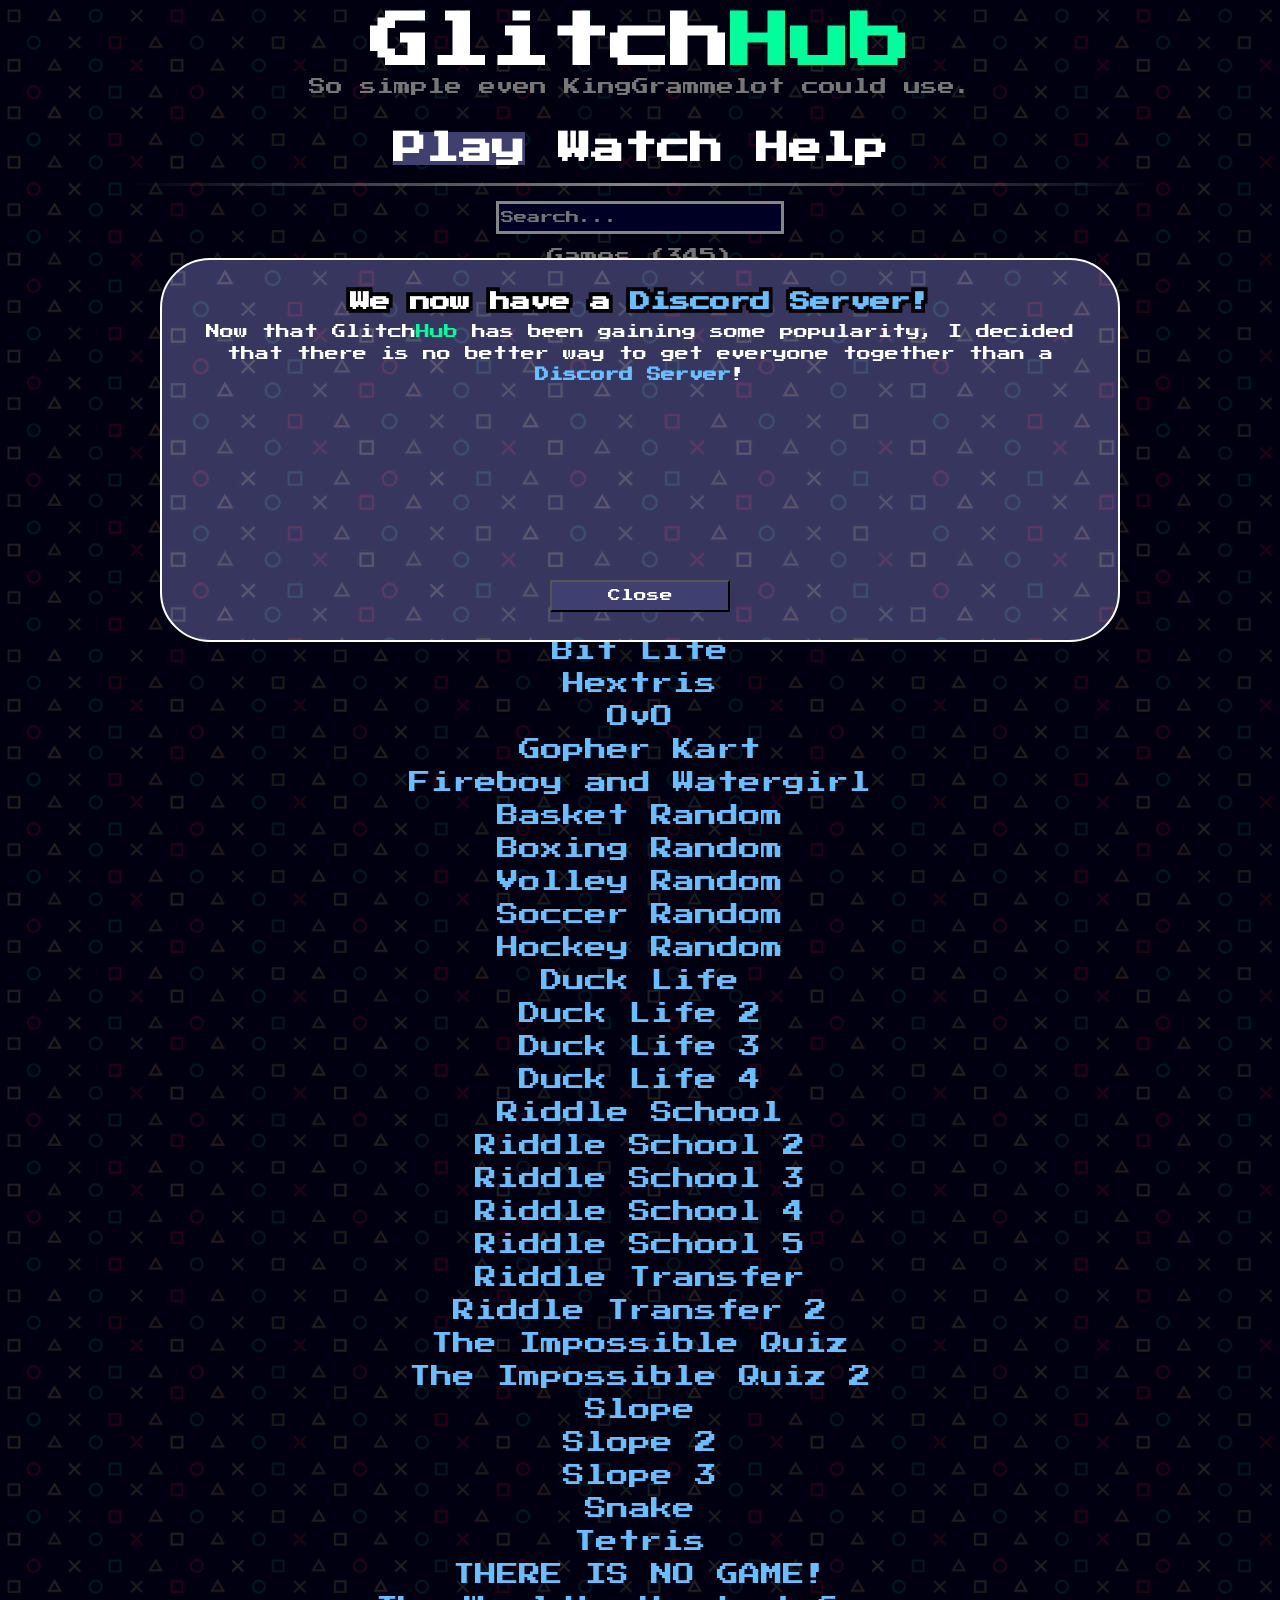
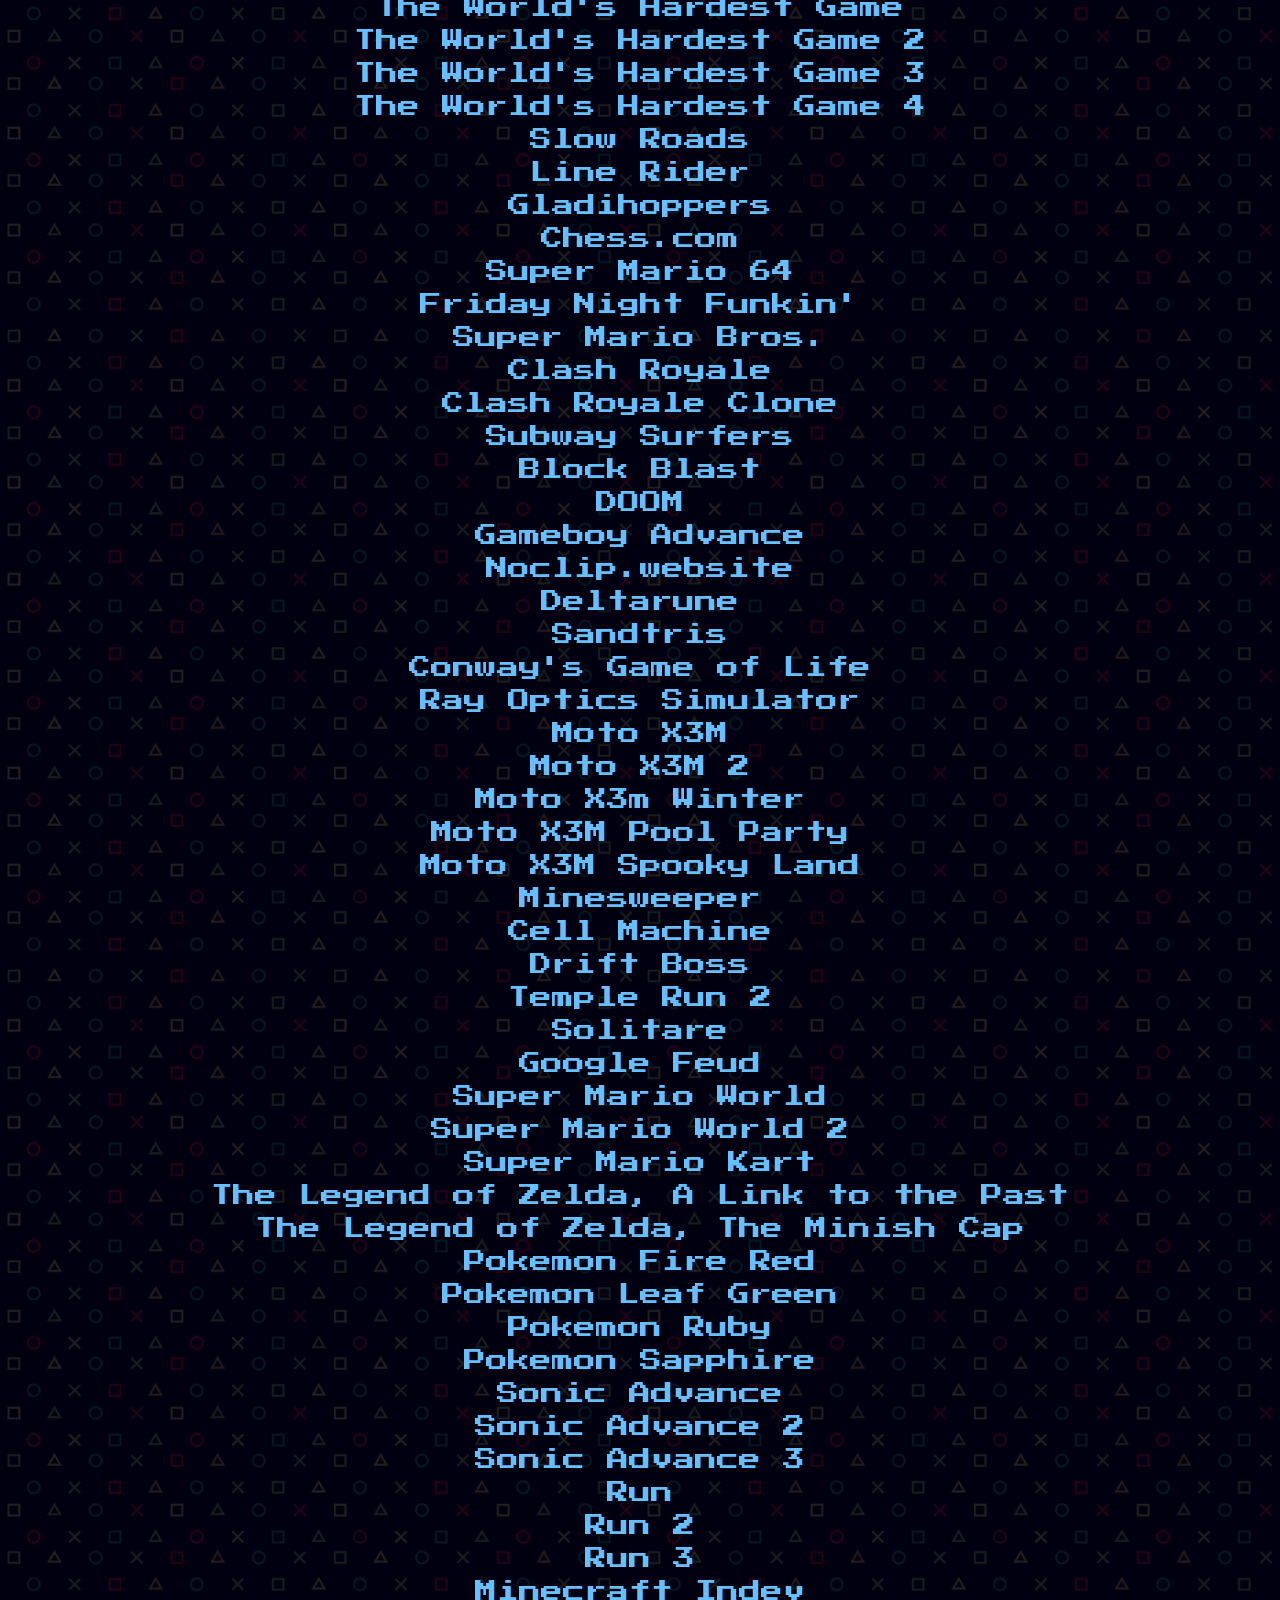
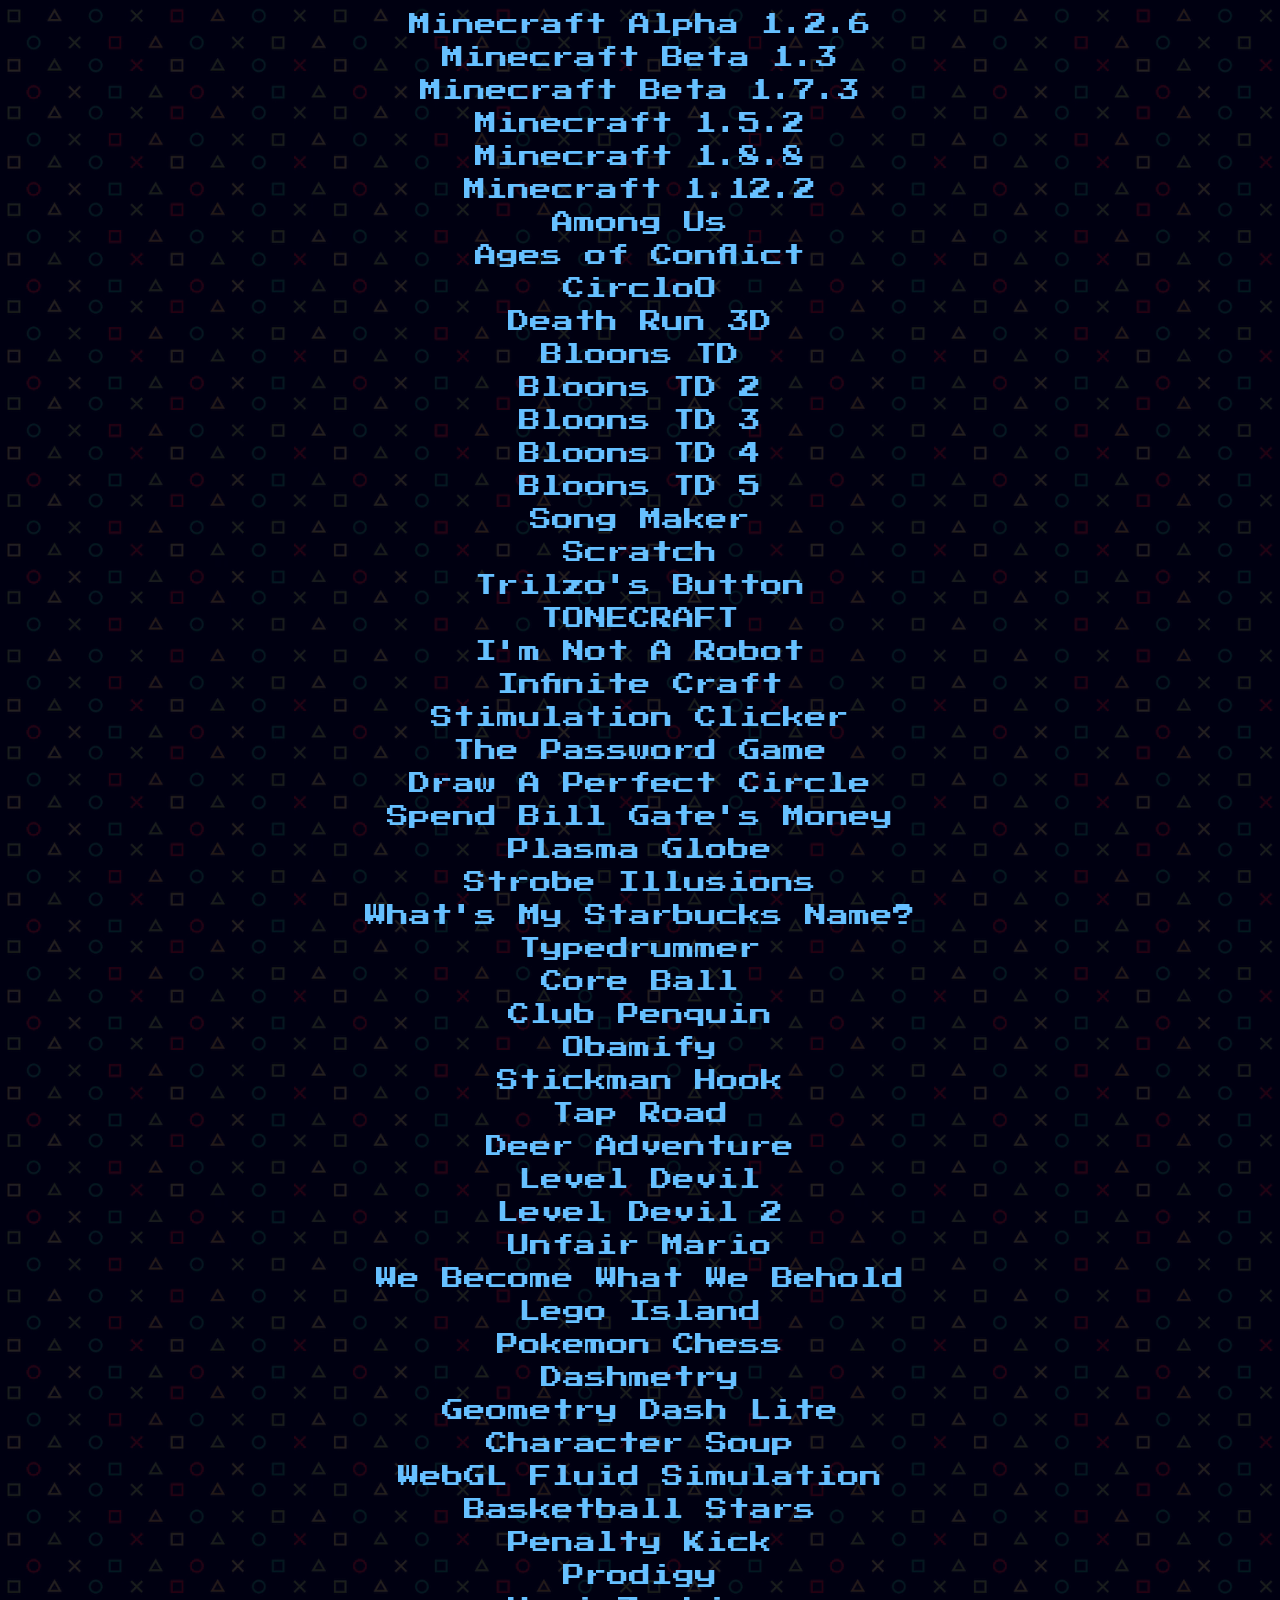
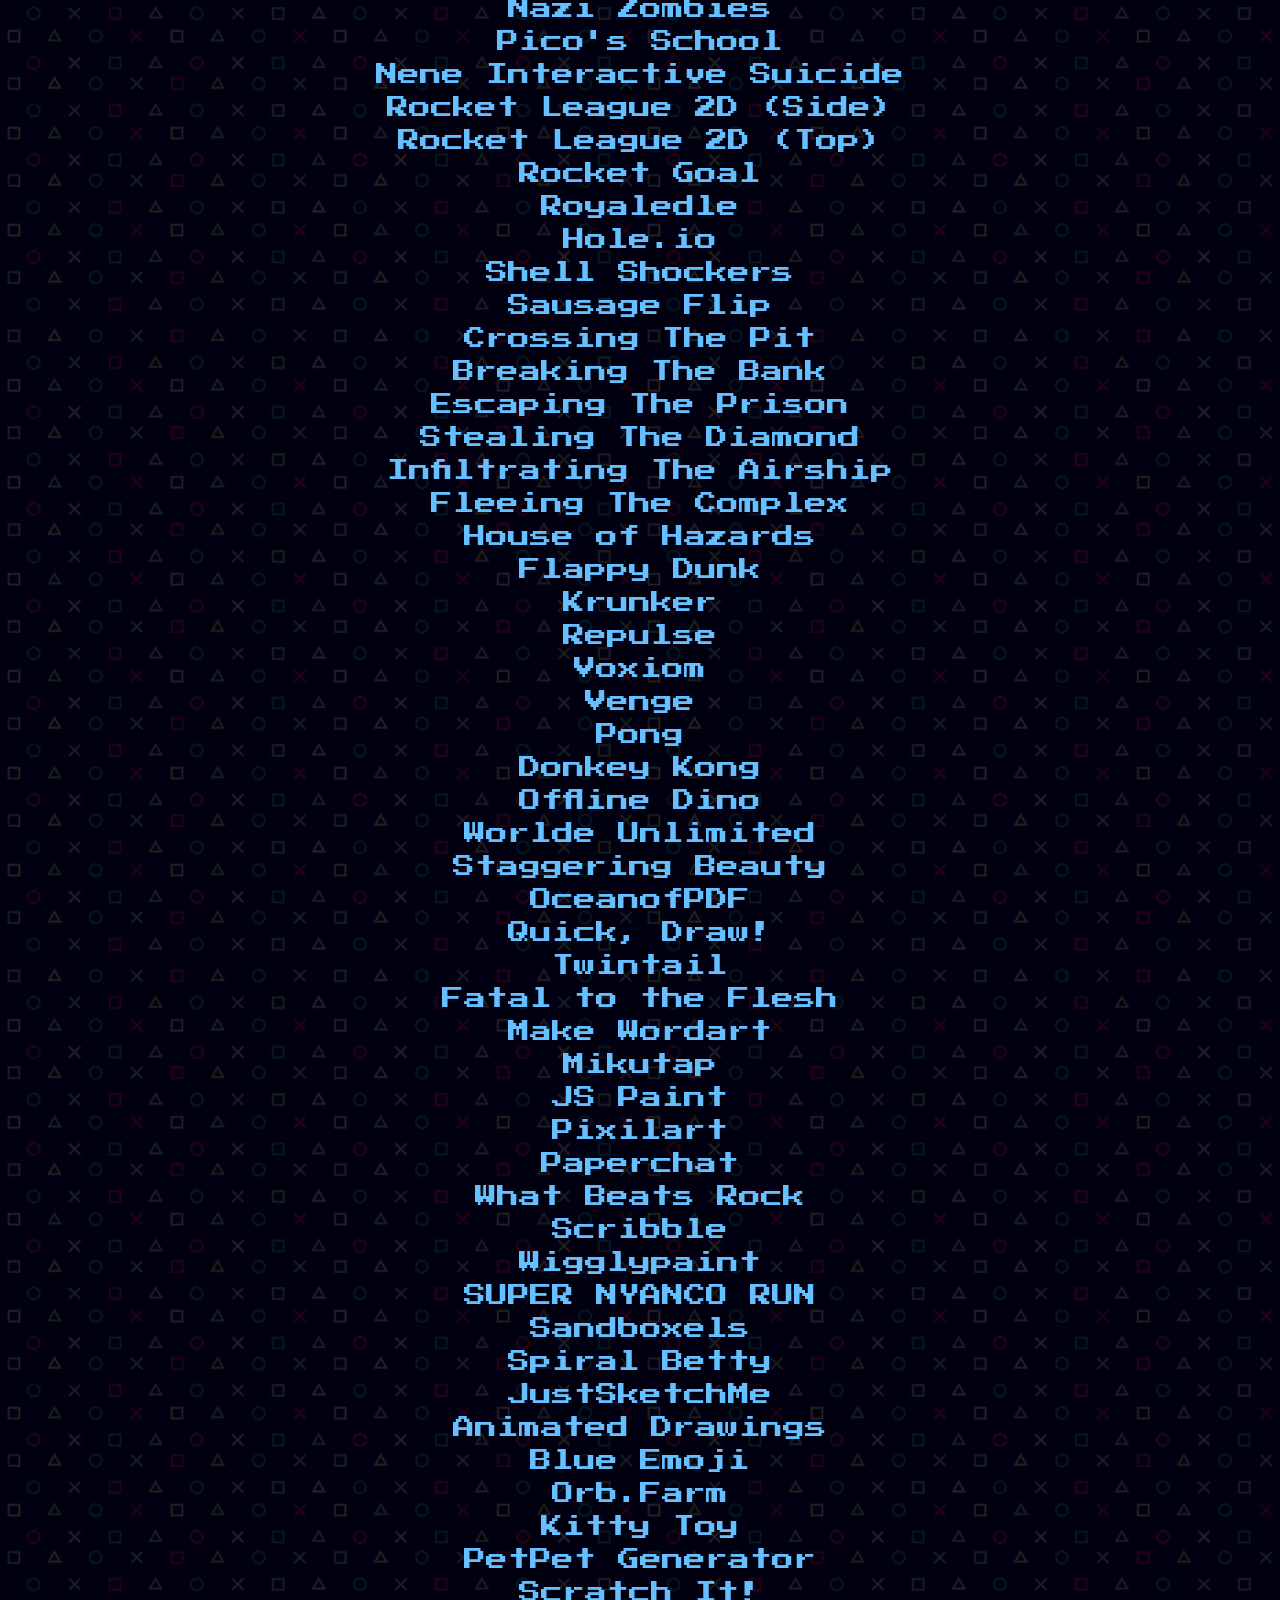
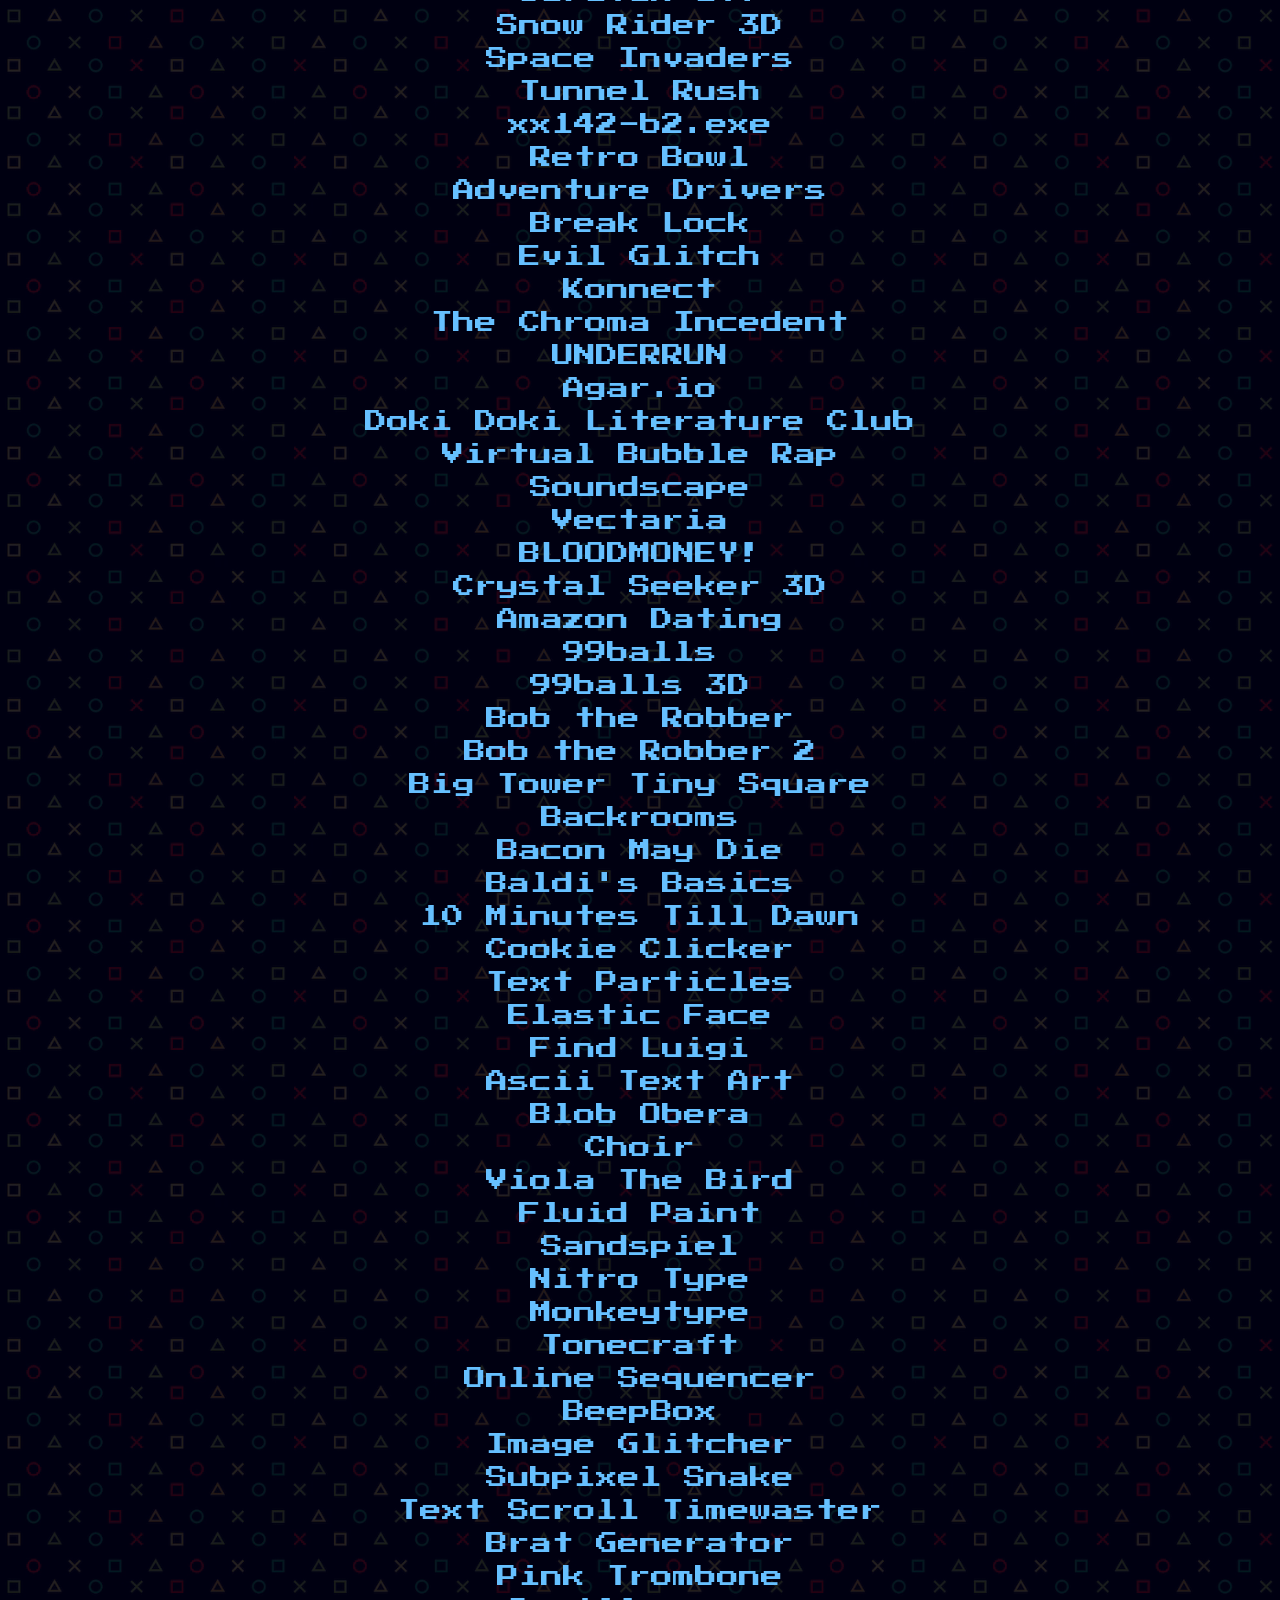
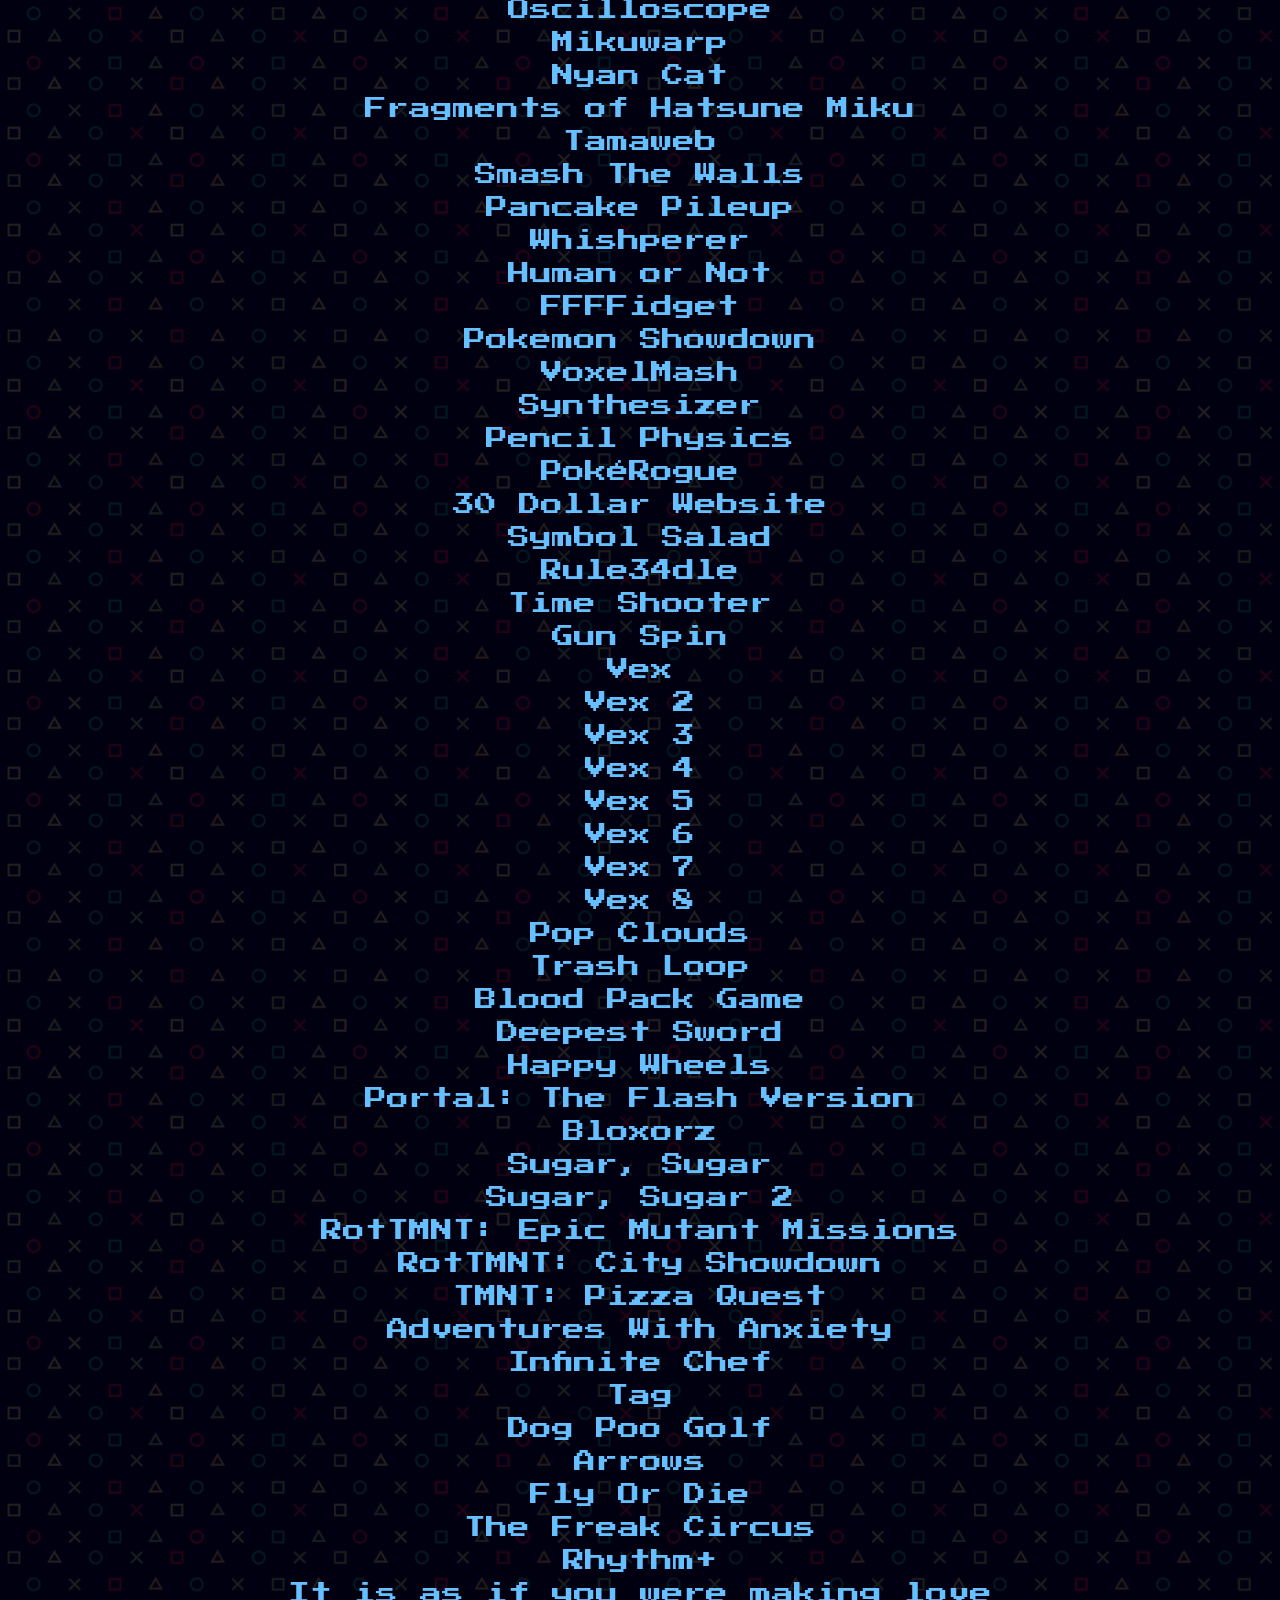
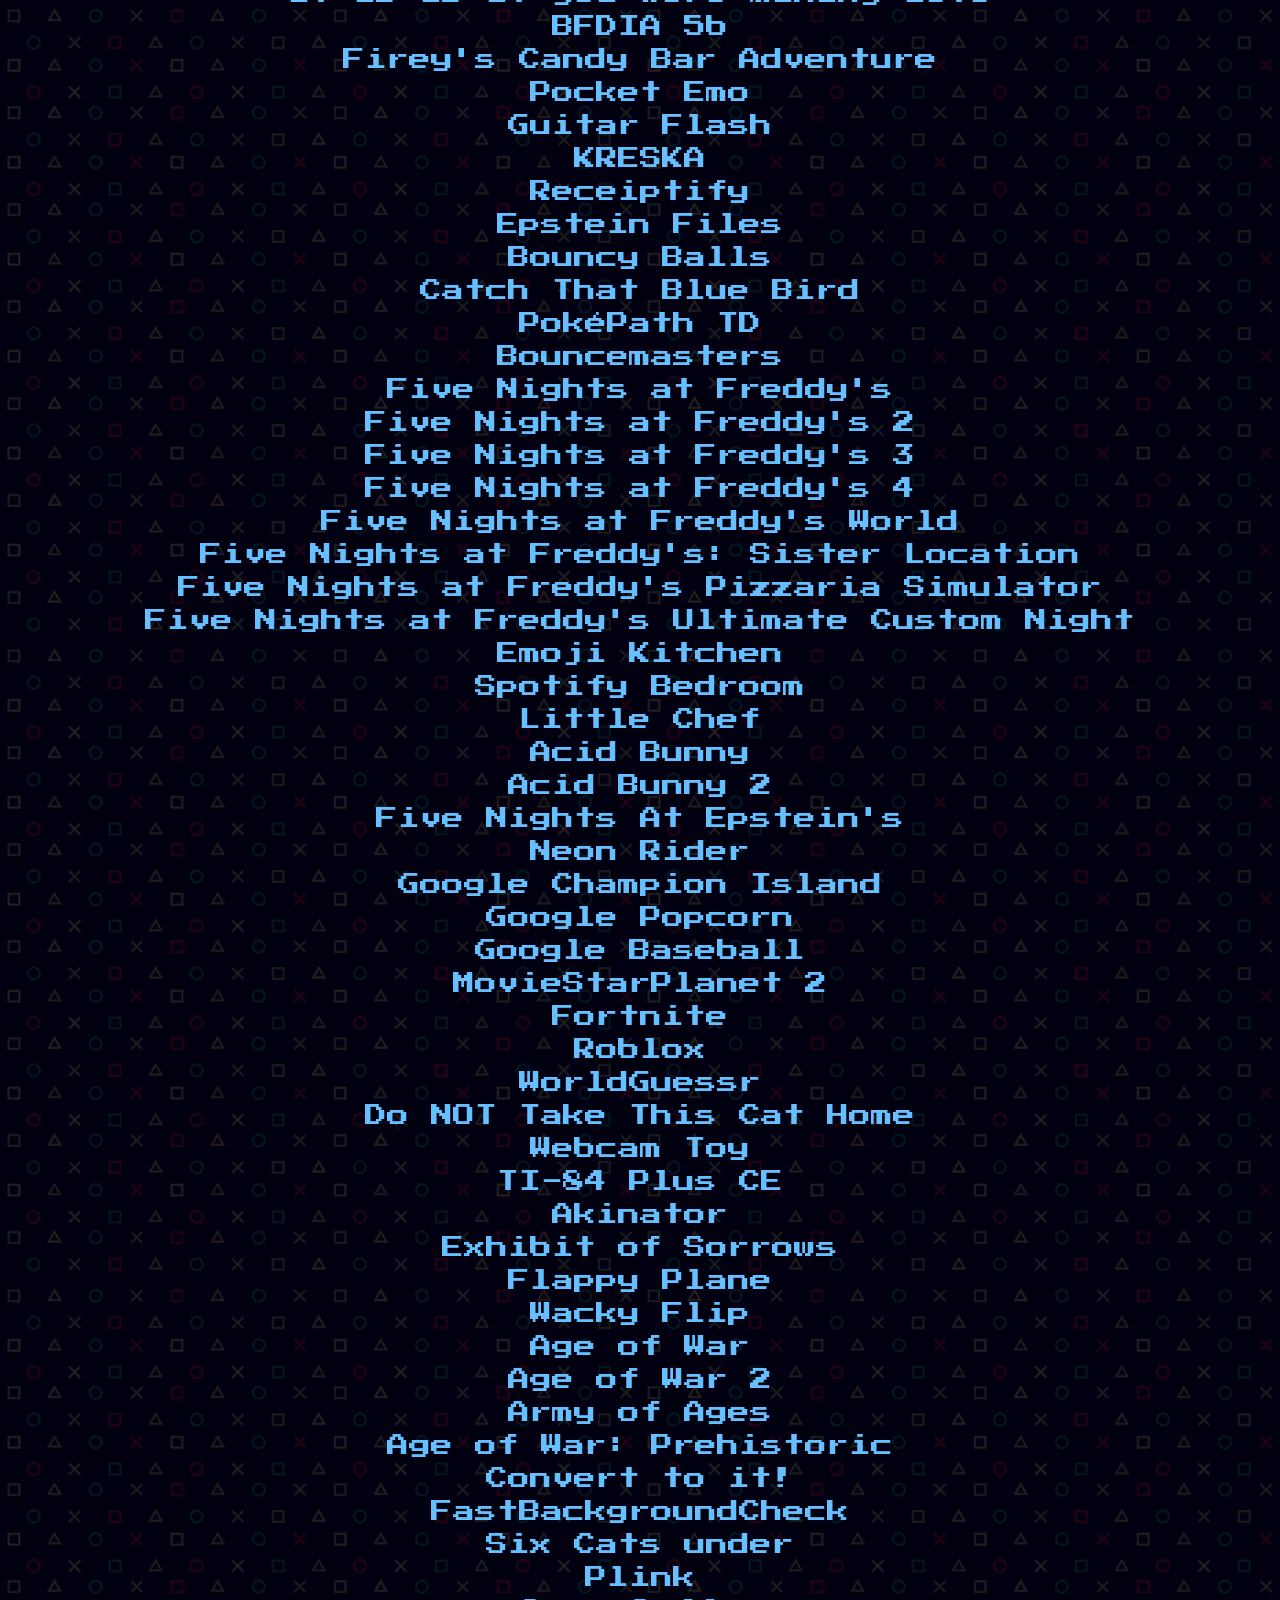
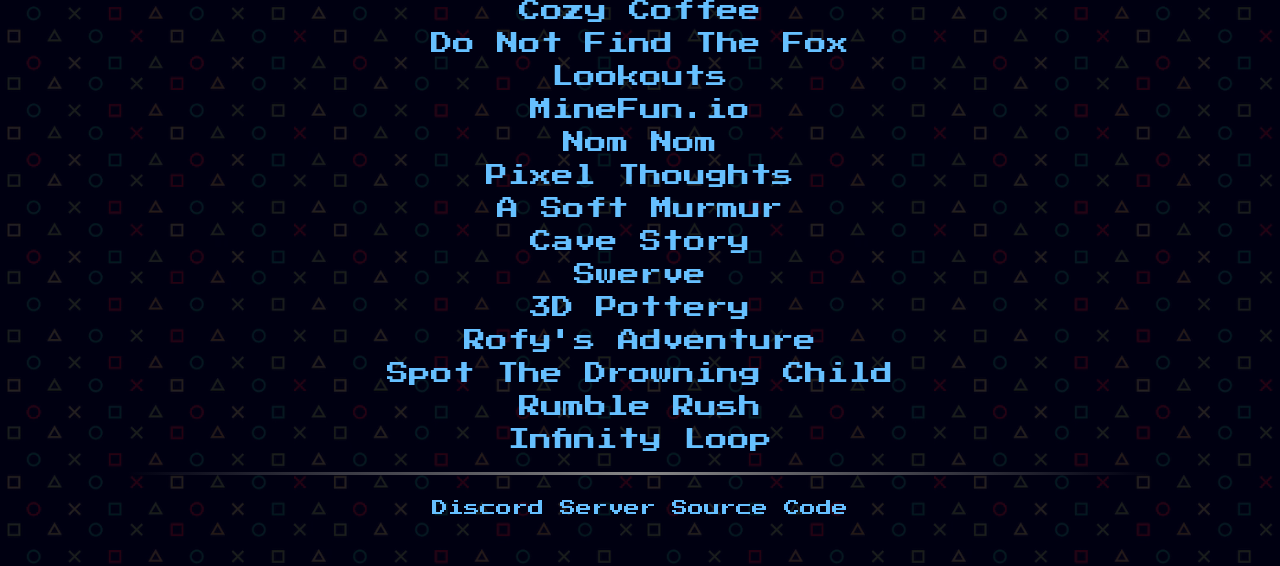
==== index.html @ 3bada8fc "update styling for discord popup added some auto scaling for text with cqi, modified the size of the" ====
<!doctype html>
<html lang="en">
	<!-- heading -->
	<head>
		<title>GlitchHub | A gamer's hub for all things internet</title>
		<link rel="canonical" href="https://pongonpolygon.github.io/pages/glitchhub" />
		<meta name="description" content="The best site for playing games, and watching movies and shows, all in your browser." />
		<meta name="robots" content="index, follow">
		<link rel="icon" type="image/x-icon" href="favicon.ico" />

		<!-- some embed bullcrap i think idk -->
		<meta property="og:title" content="GlitchHub" />
		<meta
			property="og:description"
			content="The best site for free games, movies, and shows." />
		<meta property="og:url" content="https://pongonpolygon.github.io/pages/glitchhub" />
		<meta property="og:type" content="website" />

		<!-- then to make the website ✨ smexy ✨ -->
		<style>
			@import url("https://fonts.googleapis.com/css?family=Press+Start+2P");
			html {
				font-size: 22px;
				user-select: none;
				-webkit-user-select: none;
				-moz-user-select: none;
				-ms-user-select: none;
			}
			body {
				background-color: #000014;
				color: #ffffff;
				font-family: "Press Start 2P";
				margin: 0;
			}
			.heading {
				position: relative;
				top: 0px;
				left: 0px;
				width: 100%;
				height: 125px;
				display: flex;
				align-items: center;
				flex-direction: column;
				justify-content: center;
				z-index: 10;
				font-size: 30px;
			}
			.noscript {
				font-family: "Sans-serif";
				position: fixed;
				align-items: center;
				text-align: center;
				justify-content: center;
				z-index: 1000;
				display: flex;
				width: 100%;
				height: 100%;
				background-color: black;
			}
			a:link {
				color: #66c0ff;
				background-color: transparent;
				text-decoration: none;
			}
			a:visited {
				color: #e875ff;
				background-color: transparent;
				text-decoration: none;
			}
			a:hover {
				color: #bde4ff;
				background-color: transparent;
			}
			.main,
			.body {
				z-index: 999;
				text-align: center;
				padding-top: 60px;
				padding-bottom: 50px;
				overflow-x: hidden;
				word-wrap: break-word;
				overflow-wrap: anywhere;
				margin-top: -80px;
			}
			.mintext {
				text-align: center;
				font-size: 17px;
				background-color: transparent;
				color: #777777;
			}
			.clean-line {
				width: 80%;
				height: 3px;
				margin: 25px auto;
				background: linear-gradient(90deg, transparent, #888, transparent);
			}
			.section {
				display: none;
			}
			.active {
				display: block;
			}
			.active-button {
				background-color: #404070;
				cursor: pointer;
			}
			.button:hover {
				cursor: pointer;
			}
			.inner {
				margin-top: 0px;
				padding: 0;
			}
			.search {
				font-family: "Press Start 2P";
				color: #ffffff;
				background-color: #000024;
				height: 25px;
				border-style: solid;
				border-color: #858585;
				border-radius: 0px;
				border-inline-width: 3px;
				border-top-width: 3px;
				border-bottom-width: 3px;
			}
			.search:focus {
    			outline: none;
			}
			.checkbox {
				font-size: 12px;
				color: #777777;
				accent-color: #505095;
			}
		</style>
	</head>

	<body id="body" style="background-image: url('background.png'); background-size: 50%;">
		<!-- for ppl without javascript -->
		<noscript>
			<div class="noscript">
				Sorry, but you either don't have JavaScript support, or it's not on!<br>
				Please turn on JavaScript to use this page.
			</div>
		</noscript>
		
		<div id="loading" class="noscript" style="background-color: transparent; font-family: 'Press Start 2P'; z-index: 500; color: #777777;">
			<h1>Loading...</h1>
		</div>
		
		<!-- popup -->
		<div id="popup" style="position: fixed; width: 100vw; height: 100vh; display: flex; justify-content: center; align-items: center; display: none; z-index: 11;">
			<div style="width: 75vw; height: 30vw; background-color: rgba(64, 64, 112, 1); border-radius: 50px; z-index: 60; background-image: url(background.png); text-align: center; border: 2px solid white; padding: 30px; box-sizing: border-box; overflow: auto;">
				<div style="font-size: 1.6cqi; margin-top: -30px;; position: relative; display: inline-block;">
					<p style="-webkit-text-stroke: 0.6cqi black;"><strong>We now have a Discord Server!</strong></p>
					<p style="position: absolute; top: 0; left: 0;"><strong>We now have a <span style="color: #66c0ff">Discord Server!</span></strong></p>
				</div>
				<br>
				<p style="line-height: 1.5; margin-top: -10px; font-size: 1.1cqi;">
					Now that Glitch<span style="color: #00ff9c">Hub</span> has been
					gaining some popularity,  I decided that there is no better way to get
					everyone together than a <span style="color: #66c0ff;"><strong>Discord Server</strong></span>!
				</p>
				
				<iframe title="discord" src="https://discord.com/widget?id=1480007993700647088&theme=dark" sandbox="allow-popups allow-popups-to-escape-sandbox allow-same-origin allow-scripts" style="width: 70%; height: 50%; border: none;"></iframe>
				<br>
				
				<!-- close button -->
				<button name="close" id="close" style="width: 20%; height: 10%; font-family: 'Press Start 2P'; background-color: #404070; color: #ffffff; margin-top: 20px; font-size: 1cqi;">Close</button>
			</div>
		</div>
		<!-- popup code -->
		<script>
			const popup = document.getElementById("popup");
			
			function setCookie(name, value) {
				const expires = new Date(Date.now() + 3153600000*864e5).toUTCString();
				document.cookie = `${name}=${value}; expires=${expires}; path=/`;
			}
			//get cookies
			function getCookie(name) {
				return document.cookie.split("; ").find(row => row.startsWith(name + "="))?.split("=")[1];
			}
			
			const used = getCookie("discordPopup") || "false";
			
			console.log(used);
			
			if (used == "false") {
				popup.style.display = "flex";
			}
			
			document.getElementById("close").addEventListener("click", function() {
				popup.remove();
				
				setCookie("discordPopup", "true");
			});
		</script>
		
		<div id="main" style="display: none;">
			<!-- title -->
			<div id="title" class="heading" style="top: -20px;">
				<h1><span style="color: #ffffff">Glitch</span><span style="color: #00ff9c;">Hub</span></h1>
				<p id="description" class="mintext" style="margin-top: -35px;">null</p>
			</div>
			
			<div class="body">
				<!-- page buttons -->
				<h2 id="button-body">
					<span id="playButton" class="button">Play</span>
					<span id="watchButton" class="button">Watch</span>
					<span id="helpButton" class="button">Help</span>
				</h2>
				
				<!-- main items -->
				<div class="inner">
					<div class="clean-line" style="margin-top: -10px;"></div>
					<!-- search bar -->
					<div style="margin-top: -10px;"><input type="text" id="searchBar" placeholder="Search..." class="search"></div>
					
					<!-- play -->
					<div id="playSection" class="main section" style="margin-top: -45px;"> <!-- set active to section when finished with layout -->
						<p id="playCount" class="mintext" style="margin-top: -1px">Games (#)</p>
						
						<div id="play" style="line-height: 1.5; margin-top: -10px;">
							<!-- where games will go -->
						</div>
						<p id="noResultsPlay" class="mintext" style="font-size: 25px;"><strong>No Results...</strong></p>
					</div>
					
					<!-- watch -->
					<div id="watchSection" class="main section" style="margin-top: -45px;">
						<p id="watchCount" class="mintext" style="margin-top: -1px;">Movies & Shows (#)</p>
						
						<div id="watch" style="line-height: 1.5; margin-top: -10px;">
							<!-- where movies and shows will go -->
							<div id="movieOuter">
								<p style="font-size: 30px;"><u>Movies</u></p>
								<div id="movie" style="margin-top: -25px;"></div>
							</div>
							<div id="watchLine" class="clean-line"></div>
							<div id="showOuter">
								<p style="font-size: 30px;"><u>Shows</u></p>
								<div id="show" style="margin-top: -25px;"></div>
							</div>
							<p id="noResultsWatch" class="mintext" style="font-size: 25px;"><strong>No Results...</strong></p>
						</div>
					</div>
					
					<!-- help section -->
					<div id="helpSection" class="main section" style="margin-top: -45px;">
						<div style="margin-top: -40px; font-size: 15px;" class="mintext">
							<p>I prioritize <a href="https://discord.gg/eqmpS8MMbJ">Discord</a> forms more than site forms.</p>
							<br>
						</div>
						<!-- forms -->
						<div style="margin-top: -10px;">
							<div id="recommend-body">
								<button id="gameForm" name="gameForm" style="font-family: 'Press Start 2P'; background-color: #404070; color: #ffffff; width: 10vw; height: 30px; font-size: 0.7cqi;">Add to Play</button>
								<button id="watchForm" name="watchForm" style="font-family: 'Press Start 2P'; background-color: #404070; color: #ffffff; width: 10vw; height: 30px; font-size: 0.7cqi;">Add to Watch</button>
							</div>
							<div>
								<iframe id="gameFormActual" title="gameFormActual" src="https://docs.google.com/forms/d/e/1FAIpQLSfgvLV3mwn-PrEnywQGchkjHeFr7A1DUWu7Xj_To4tjpZzXWA/viewform?embedded=true" width="640" height="782" style="border: none;" margin-height="0" margin-width="0">Loading…</iframe>
								<iframe id="watchFormActual" title="watchFormActual" src="https://docs.google.com/forms/d/e/1FAIpQLScBtGnfrKQpW_uJUSmpArbmTU_a1AXZg5L3MjwYGfL6d5qnGg/viewform?embedded=true" width="640" height="782" style="border: none; display: none;" margin-height="0" margin-width="0">Loading…</iframe>
							</div>
							<br>
							<p class="mintext" style="font-size: 15px;" >(I prioritize forms with given URLS or emails, in that order.)</p>
							
							<br>
							<iframe title="reportform" src="https://docs.google.com/forms/d/e/1FAIpQLSfXgr2QU1L2I3n6PCFVr231lgiEqL9baA_RFFpleapwdFihRQ/viewform?embedded=true" width="640" height="982" style="border: none;" margin-height="0" margin-width="0">Loading…</iframe>
							<br><br>
						</div>
					</div>
					
					<div class="mintext" style="font-size: 16px; margin-top: -60px;">
						<div class="clean-line"></div>
						<!-- pages -->
						<span>
							<a href="https://discord.gg/eqmpS8MMbJ">Discord Server</a>
							<a href="https://github.com/PongonPolygon/glitchhub">Source Code</a>
							<!-- https://discord.gg/eqmpS8MMbJ -->
						</span>
						<!-- filter -->
						<div class="checkbox" style="display: none;">
							<input type="checkbox" id="18Check" name="18" checked>
							<value for="18Check">Hide 18+</value>
						</div>
					</div>
				</div>
			</div>
		</div>
		<script src="javascript.js"></script>
	</body>
</html>
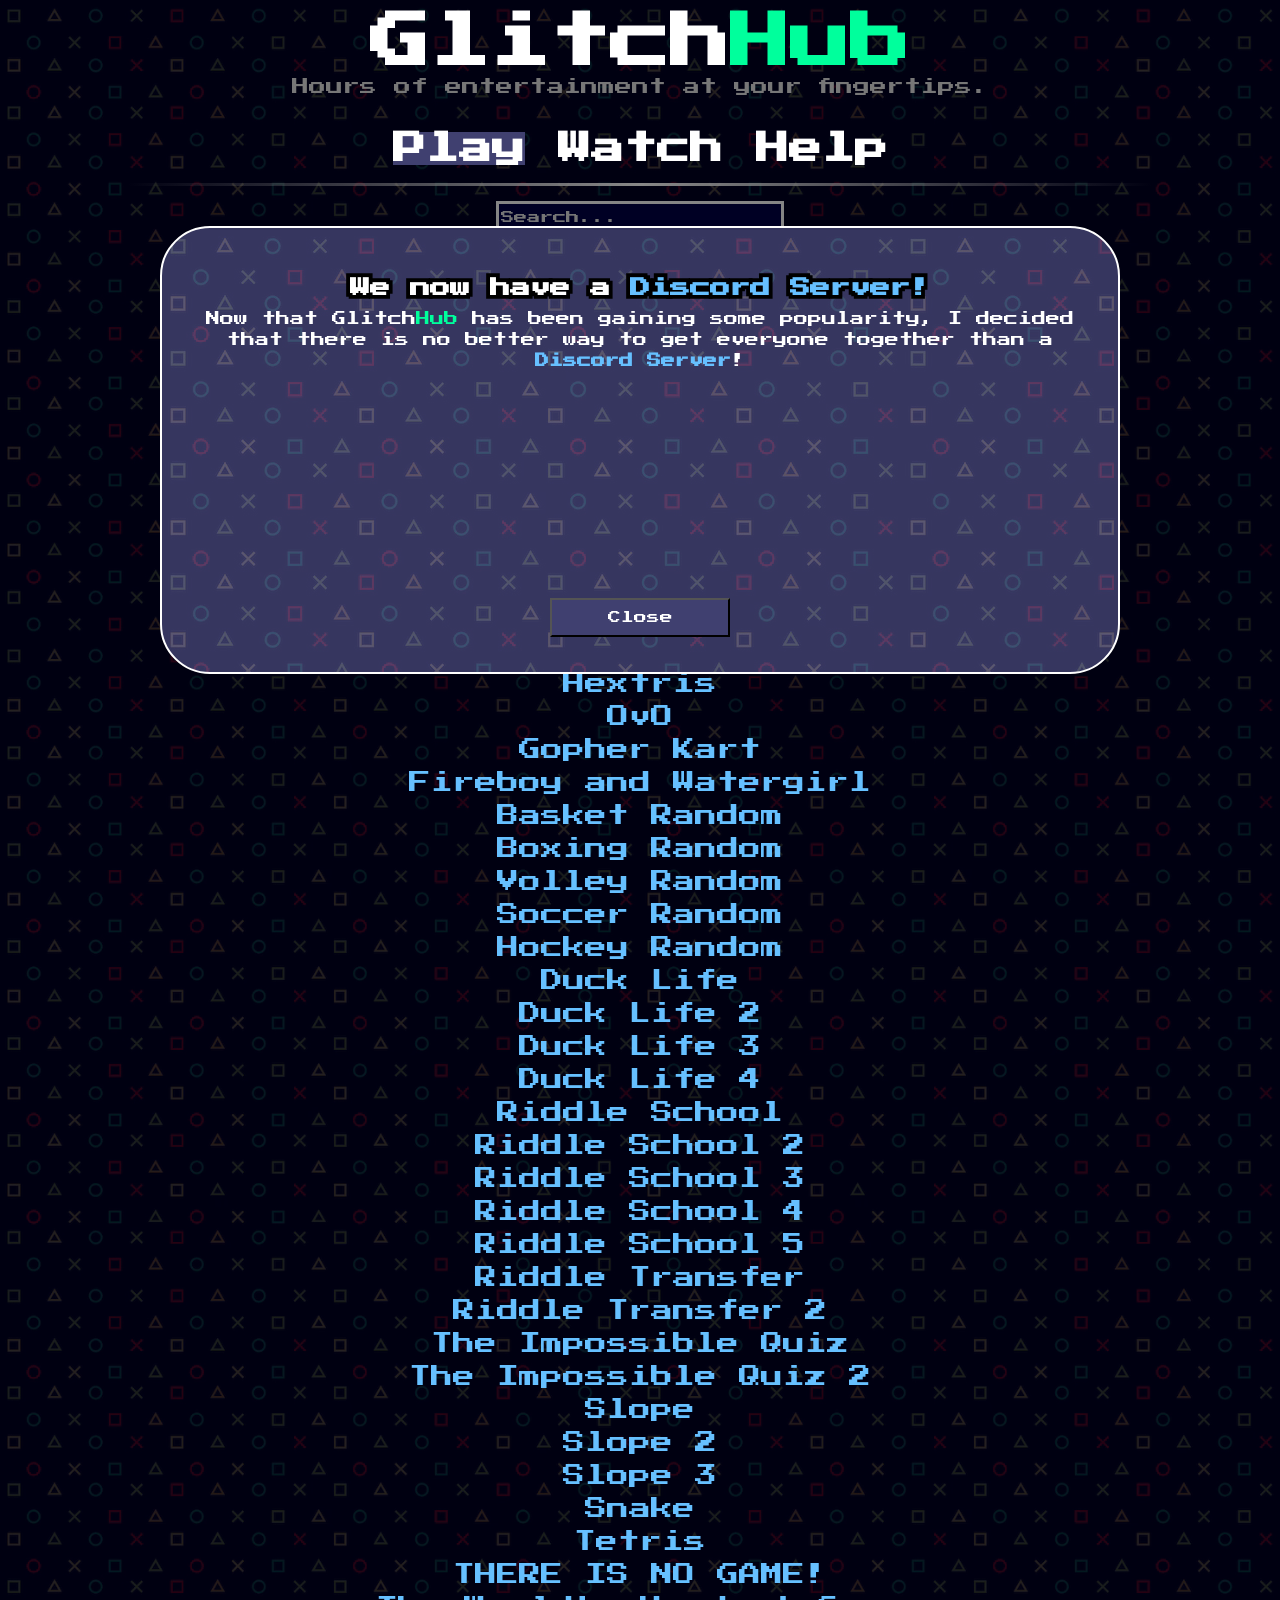
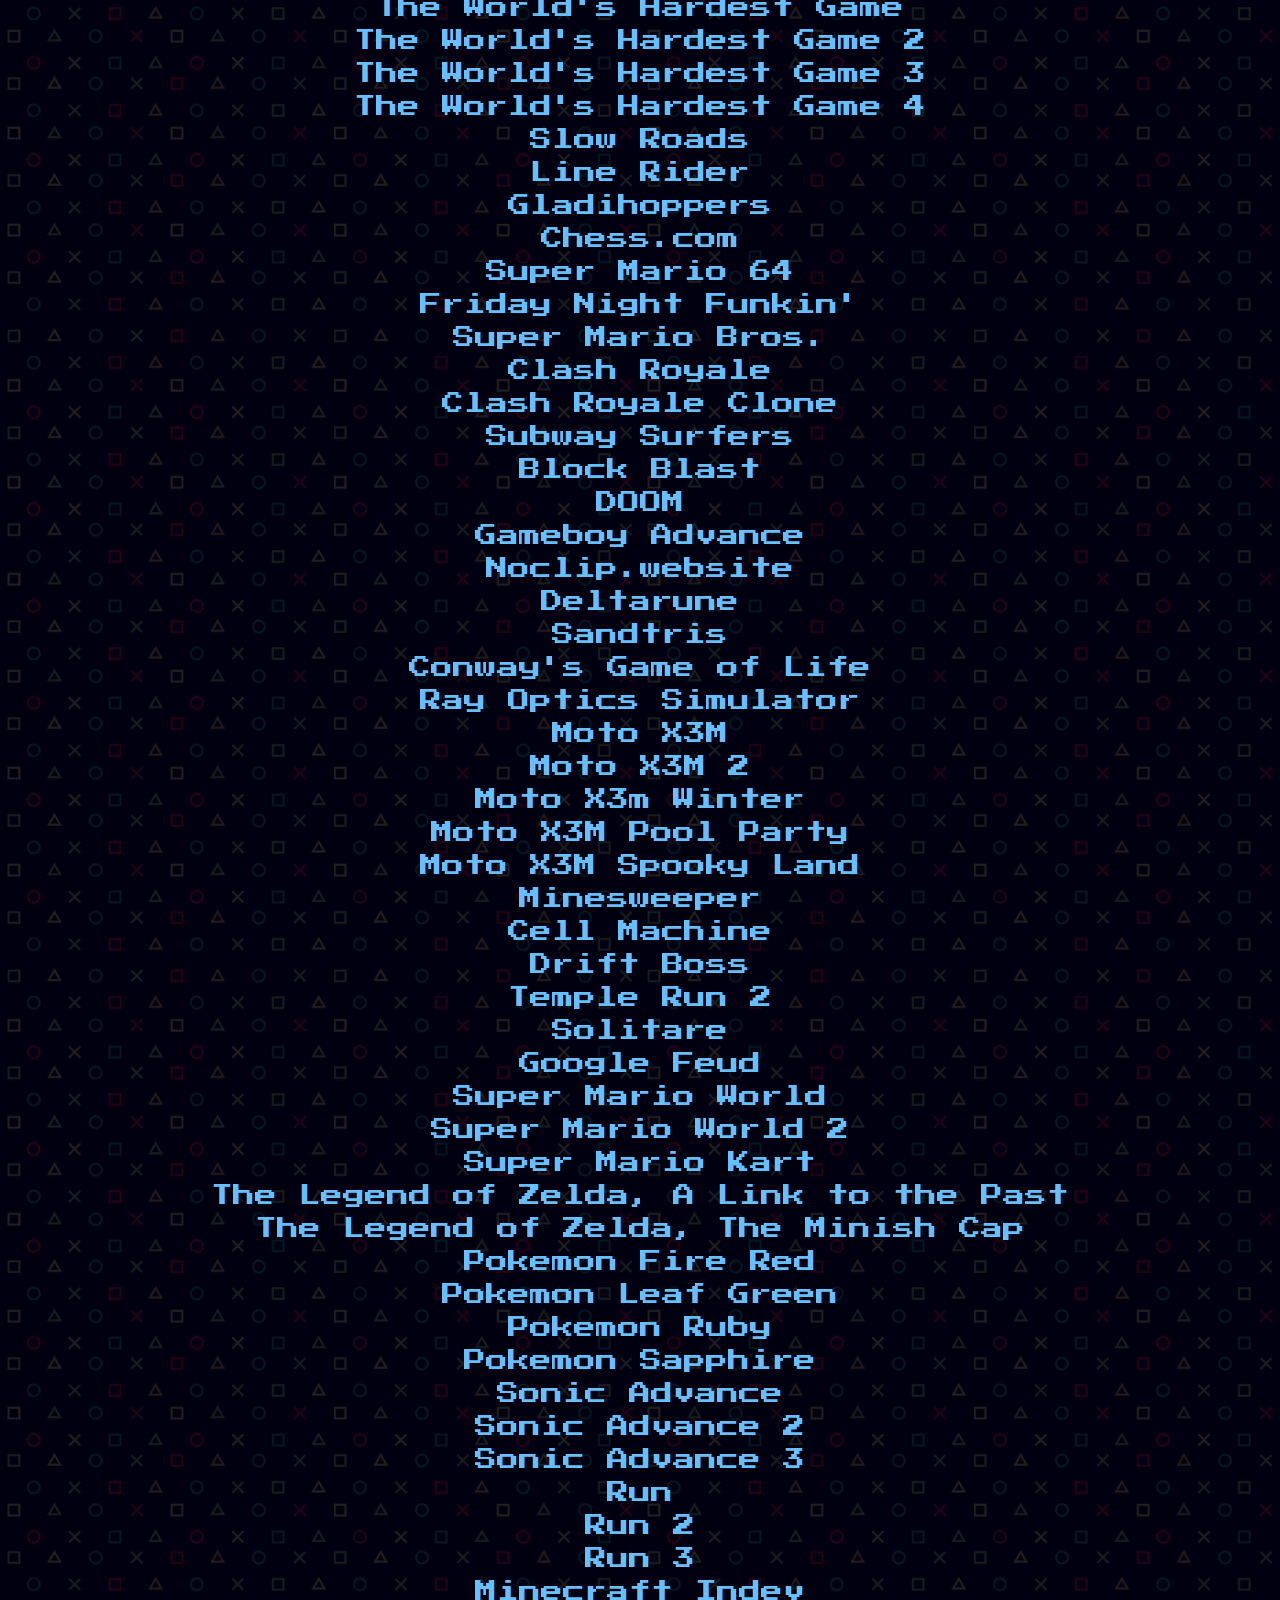
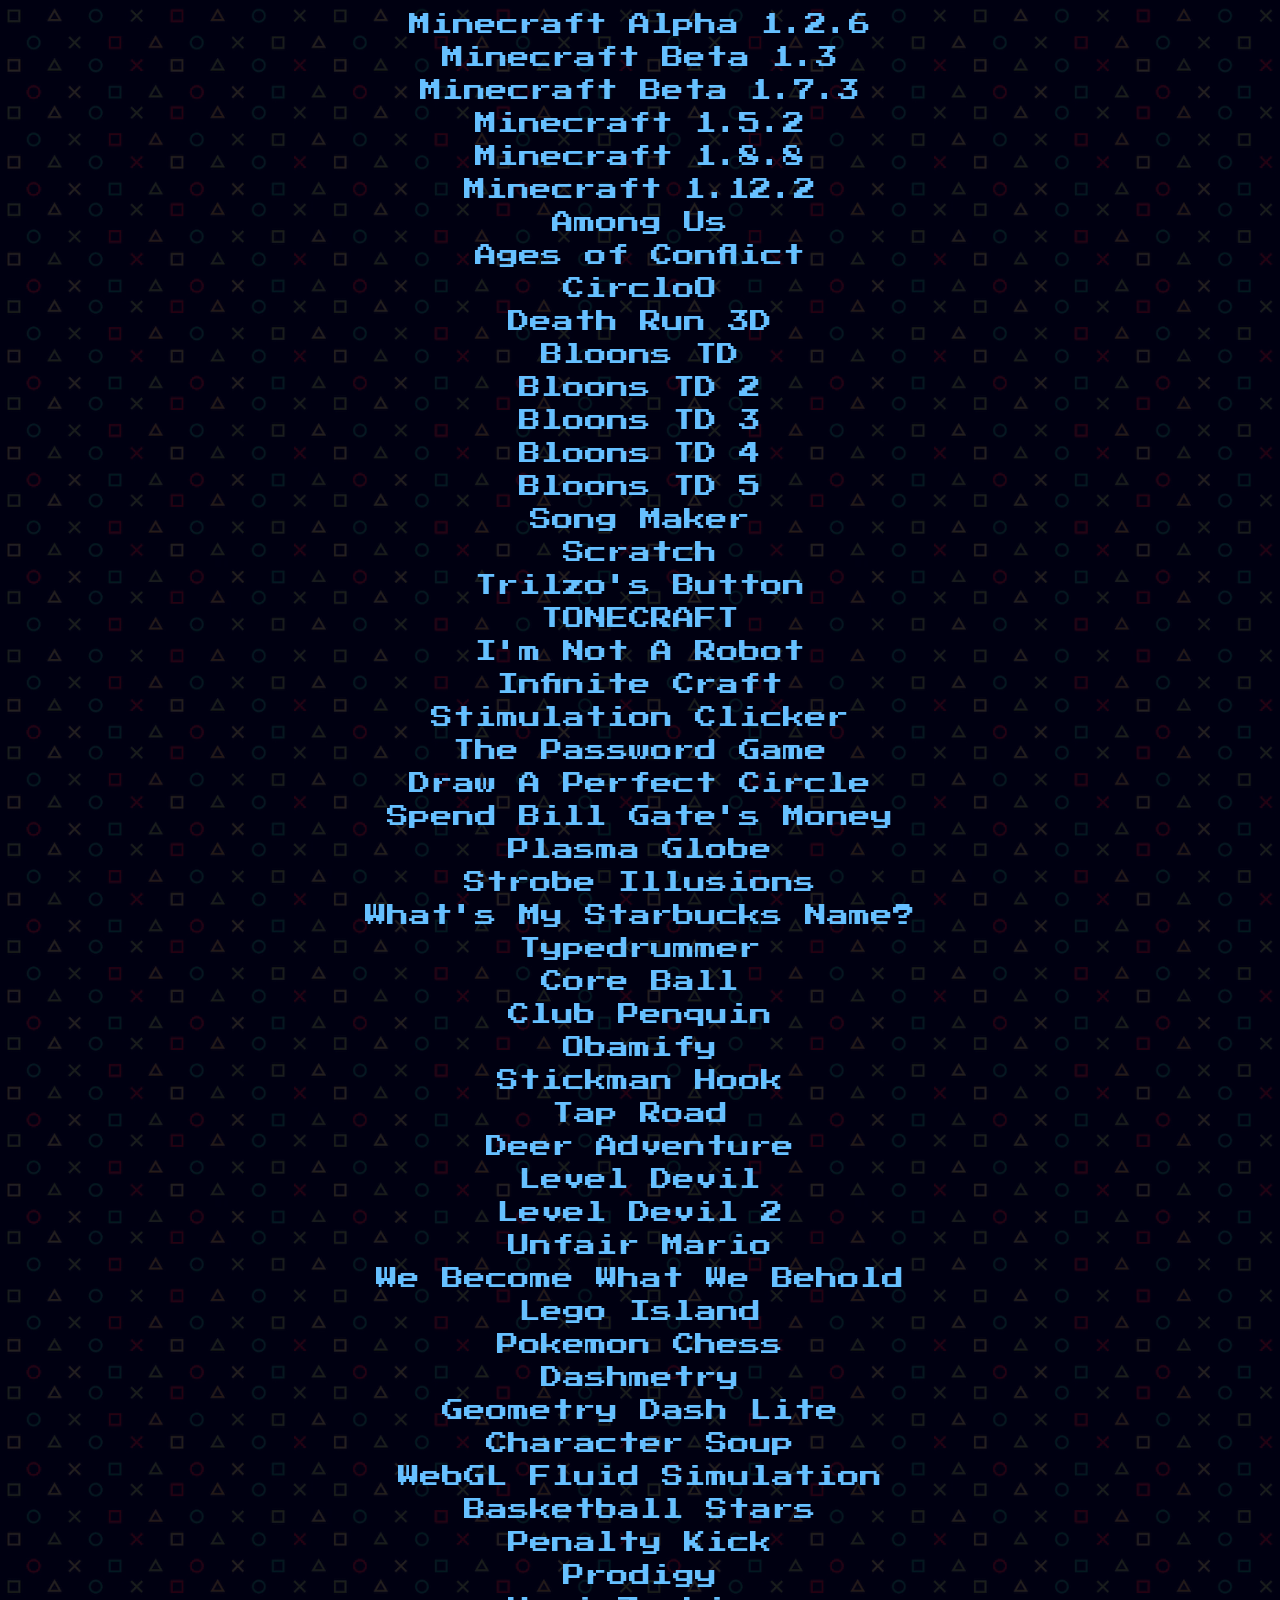
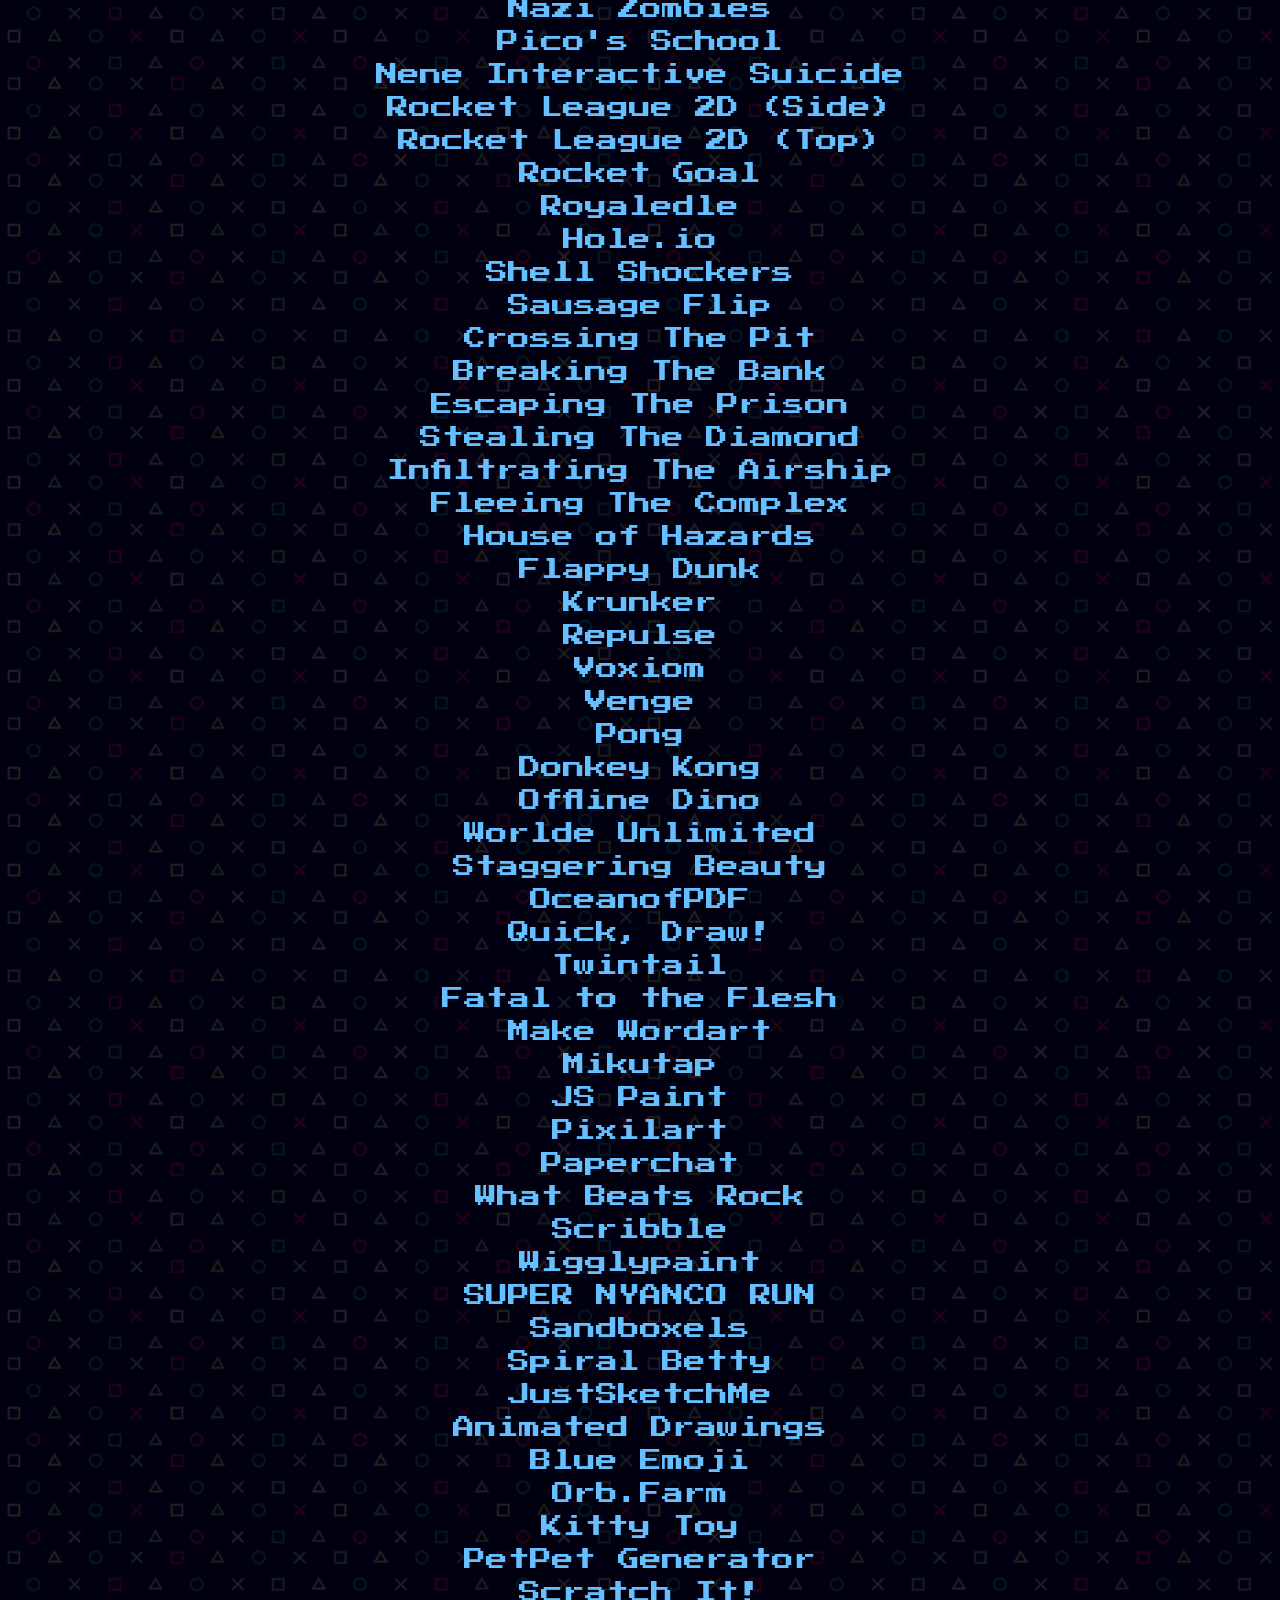
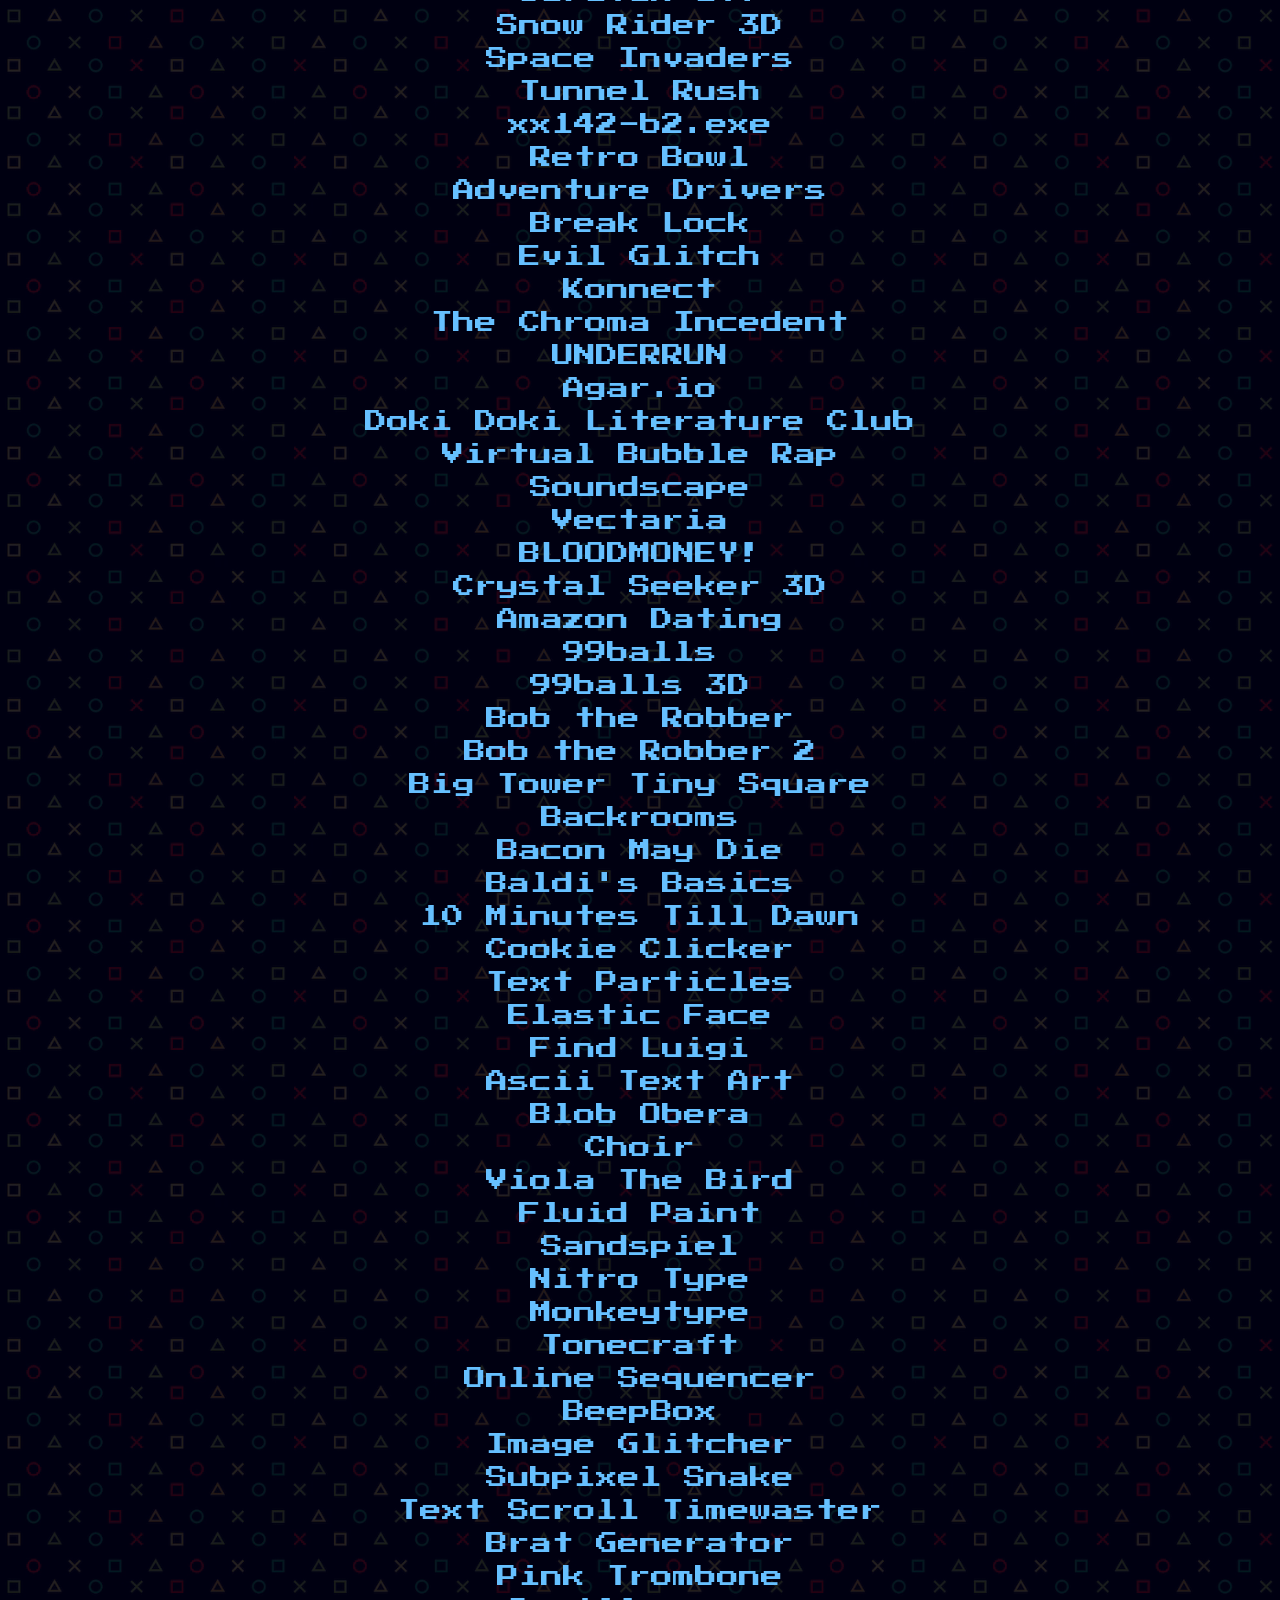
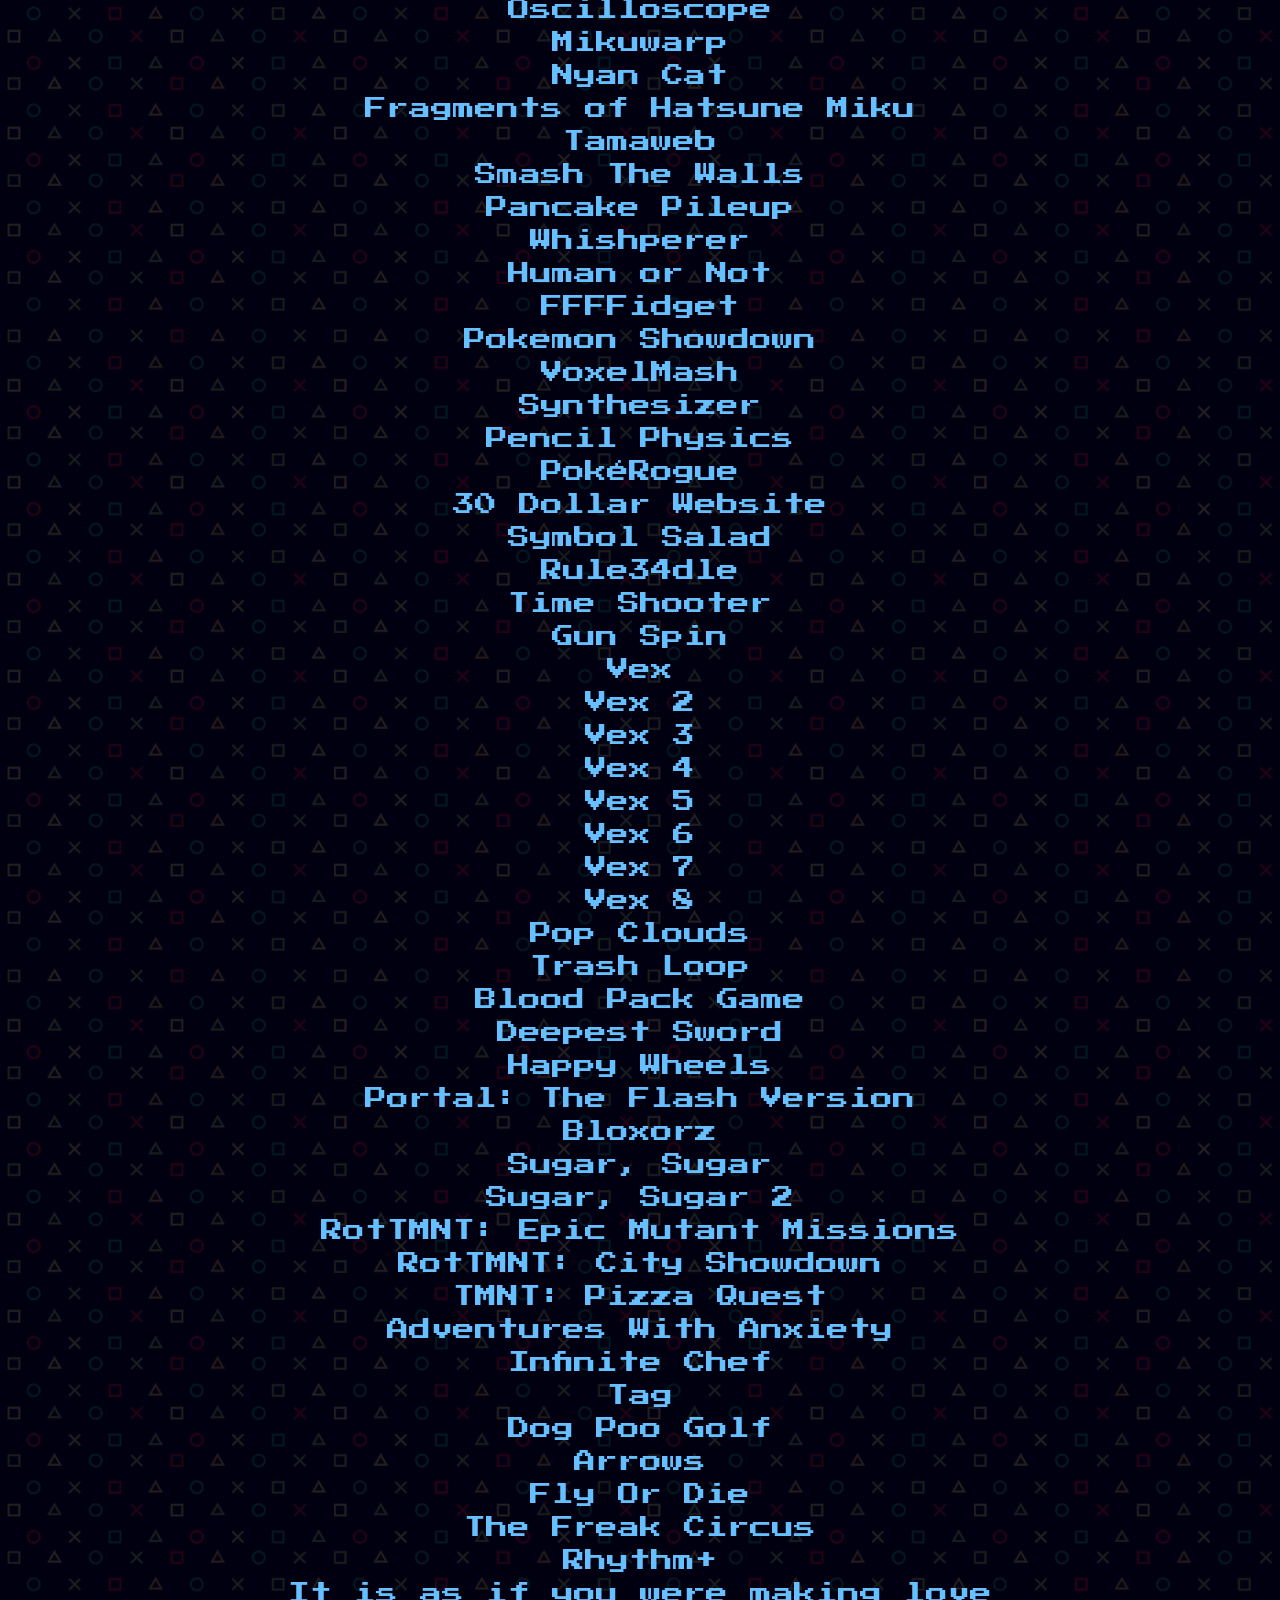
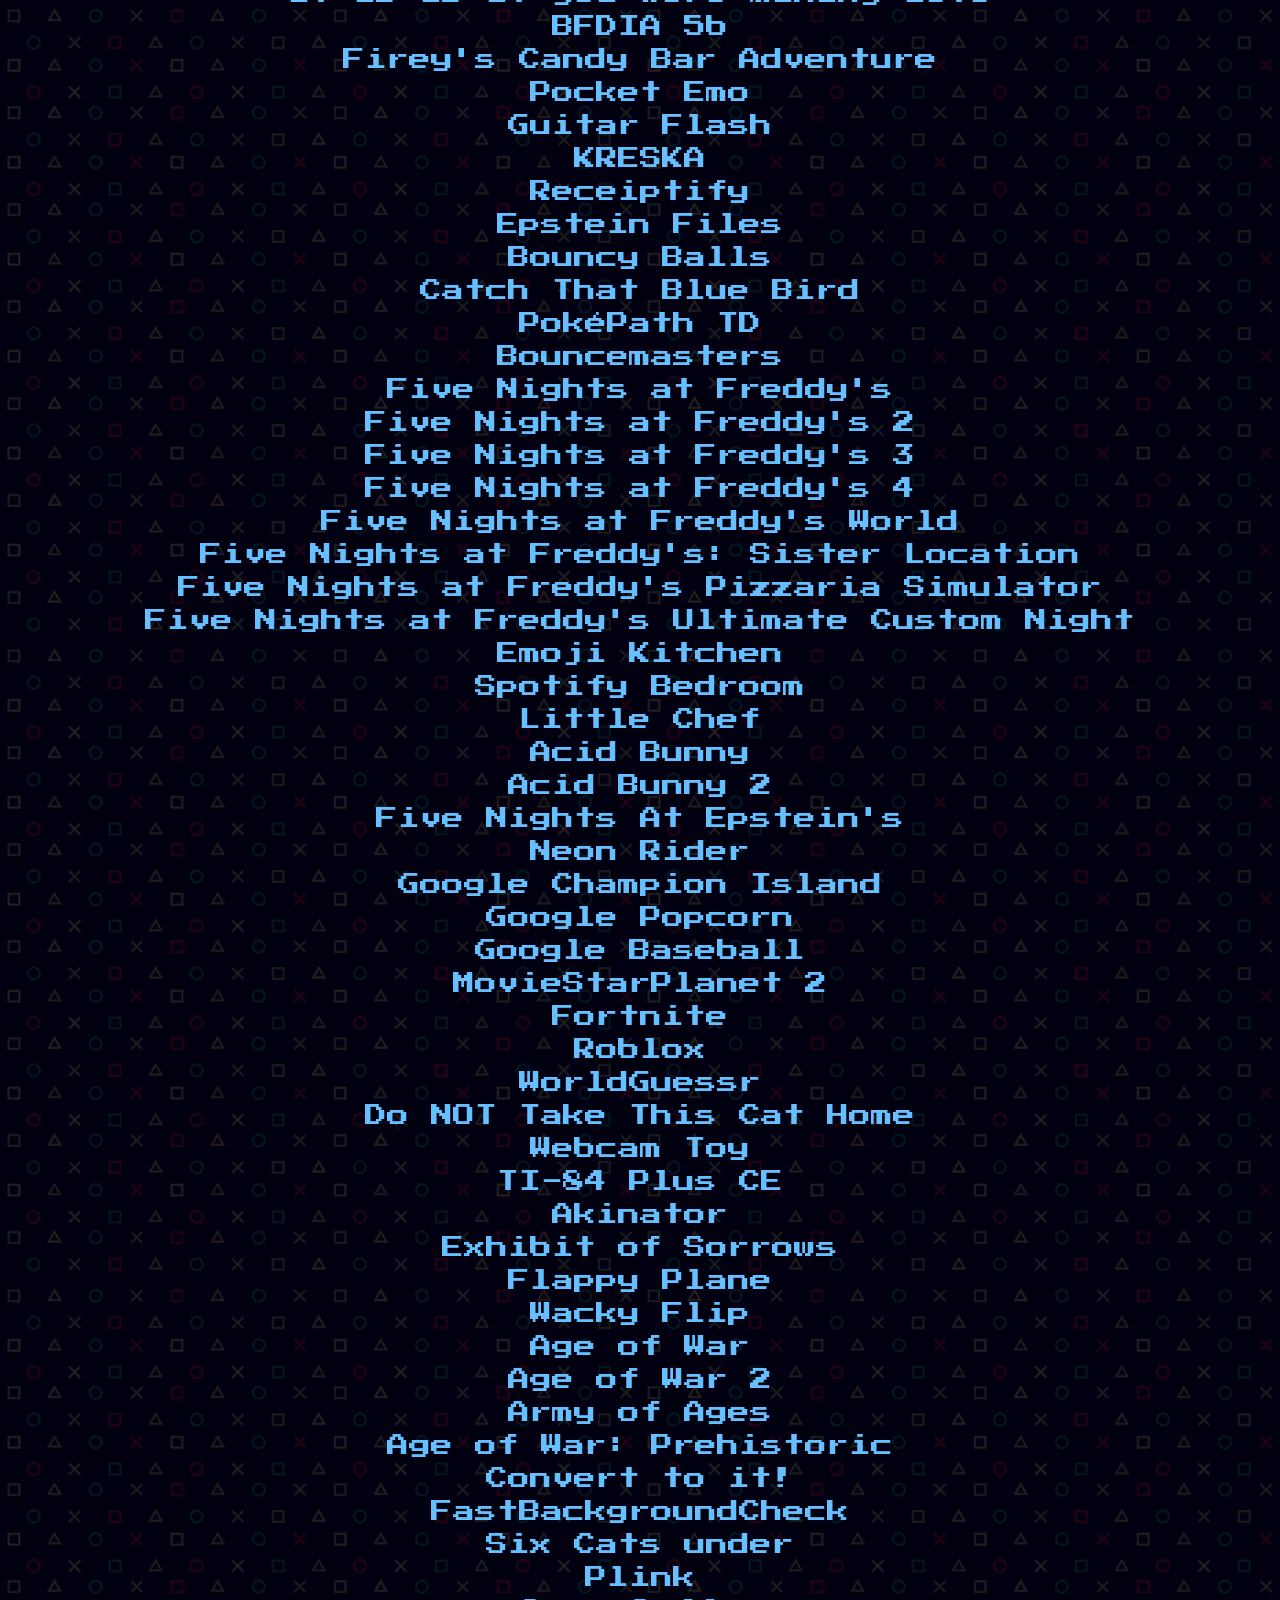
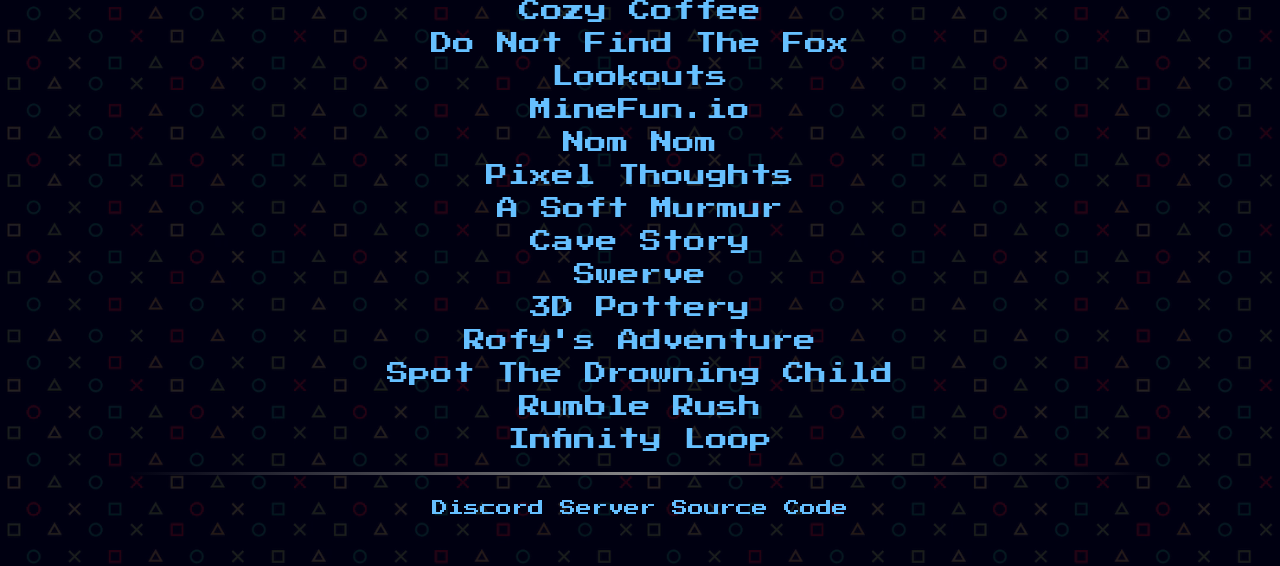
==== commit 7676d998: "update even more styling for the popup removed margin-top and resized popup to be bigger, updated na" ====
--- a/index.html
+++ b/index.html
@@ -148,9 +148,9 @@
 		</div>
 		
 		<!-- popup -->
-		<div id="popup" style="position: fixed; width: 100vw; height: 100vh; display: flex; justify-content: center; align-items: center; display: none; z-index: 11;">
-			<div style="width: 75vw; height: 30vw; background-color: rgba(64, 64, 112, 1); border-radius: 50px; z-index: 60; background-image: url(background.png); text-align: center; border: 2px solid white; padding: 30px; box-sizing: border-box; overflow: auto;">
-				<div style="font-size: 1.6cqi; margin-top: -30px;; position: relative; display: inline-block;">
+		<div id="popupMain" style="position: fixed; width: 100vw; height: 100vh; display: none; justify-content: center; align-items: center; display: none; z-index: 11;">
+			<div style="width: 75vw; height: 35vw; background-color: rgba(64, 64, 112, 1); border-radius: 50px; z-index: 60; background-image: url(background.png); text-align: center; border: 2px solid white; padding: 30px; box-sizing: border-box; overflow: auto;">
+				<div style="font-size: 1.6cqi; position: relative; display: inline-block;">
 					<p style="-webkit-text-stroke: 0.6cqi black;"><strong>We now have a Discord Server!</strong></p>
 					<p style="position: absolute; top: 0; left: 0;"><strong>We now have a <span style="color: #66c0ff">Discord Server!</span></strong></p>
 				</div>
@@ -165,12 +165,13 @@
 				<br>
 				
 				<!-- close button -->
-				<button name="close" id="close" style="width: 20%; height: 10%; font-family: 'Press Start 2P'; background-color: #404070; color: #ffffff; margin-top: 20px; font-size: 1cqi;">Close</button>
+				<button name="popupClose" id="close" style="width: 20%; height: 10%; font-family: 'Press Start 2P'; background-color: #404070; color: #ffffff; margin-top: 20px; font-size: 1cqi;">Close</button>
 			</div>
 		</div>
 		<!-- popup code -->
 		<script>
-			const popup = document.getElementById("popup");
+			const popup = document.getElementById("popupMain");
+			const closeButton = document.getElementById("popupClose");
 			
 			function setCookie(name, value) {
 				const expires = new Date(Date.now() + 3153600000*864e5).toUTCString();
@@ -189,13 +190,14 @@
 				popup.style.display = "flex";
 			}
 			
-			document.getElementById("close").addEventListener("click", function() {
+			closeButton.addEventListener("click", function() {
 				popup.remove();
 				
 				setCookie("discordPopup", "true");
 			});
 		</script>
 		
+		<!-- actual stuff -->
 		<div id="main" style="display: none;">
 			<!-- title -->
 			<div id="title" class="heading" style="top: -20px;">
@@ -266,7 +268,7 @@
 							<p class="mintext" style="font-size: 15px;" >(I prioritize forms with given URLS or emails, in that order.)</p>
 							
 							<br>
-							<iframe title="reportform" src="https://docs.google.com/forms/d/e/1FAIpQLSfXgr2QU1L2I3n6PCFVr231lgiEqL9baA_RFFpleapwdFihRQ/viewform?embedded=true" width="640" height="982" style="border: none;" margin-height="0" margin-width="0">Loading…</iframe>
+							<iframe title="reportForm" src="https://docs.google.com/forms/d/e/1FAIpQLSfXgr2QU1L2I3n6PCFVr231lgiEqL9baA_RFFpleapwdFihRQ/viewform?embedded=true" width="640" height="982" style="border: none;" margin-height="0" margin-width="0">Loading…</iframe>
 							<br><br>
 						</div>
 					</div>
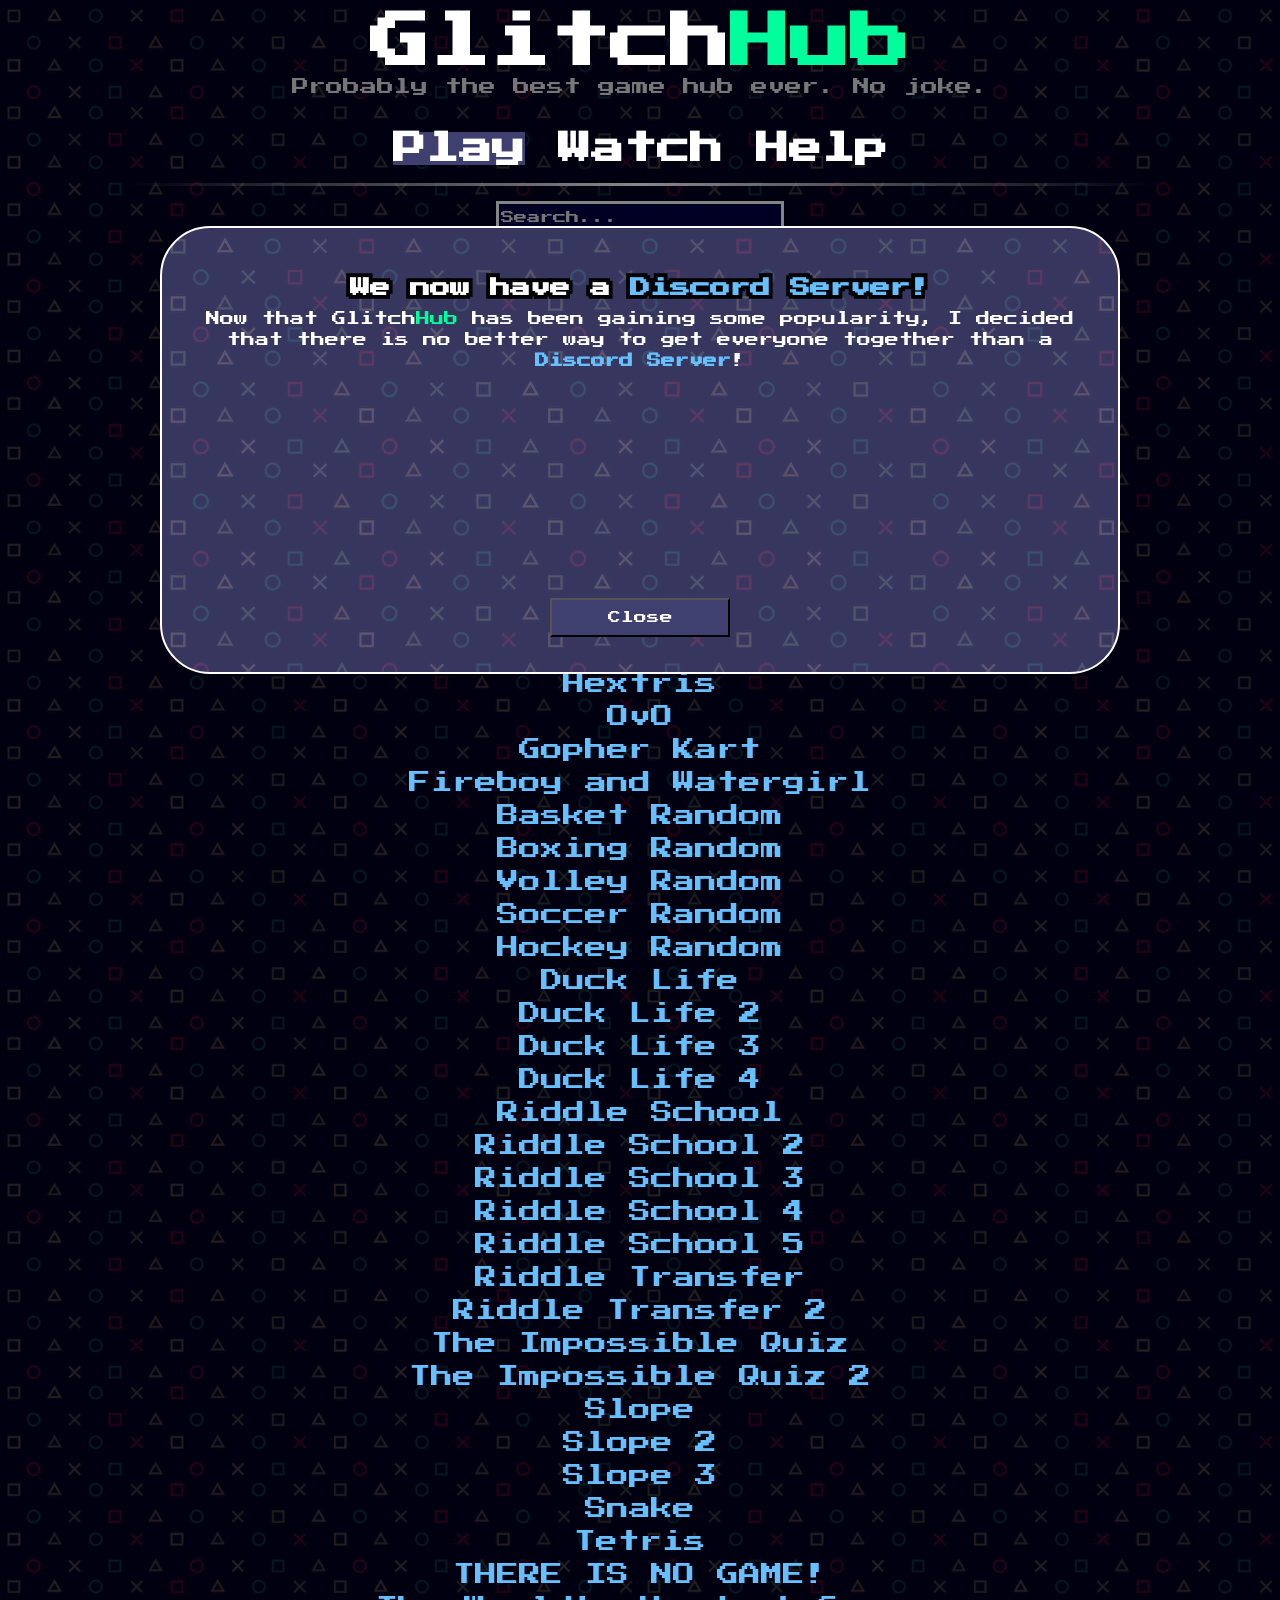
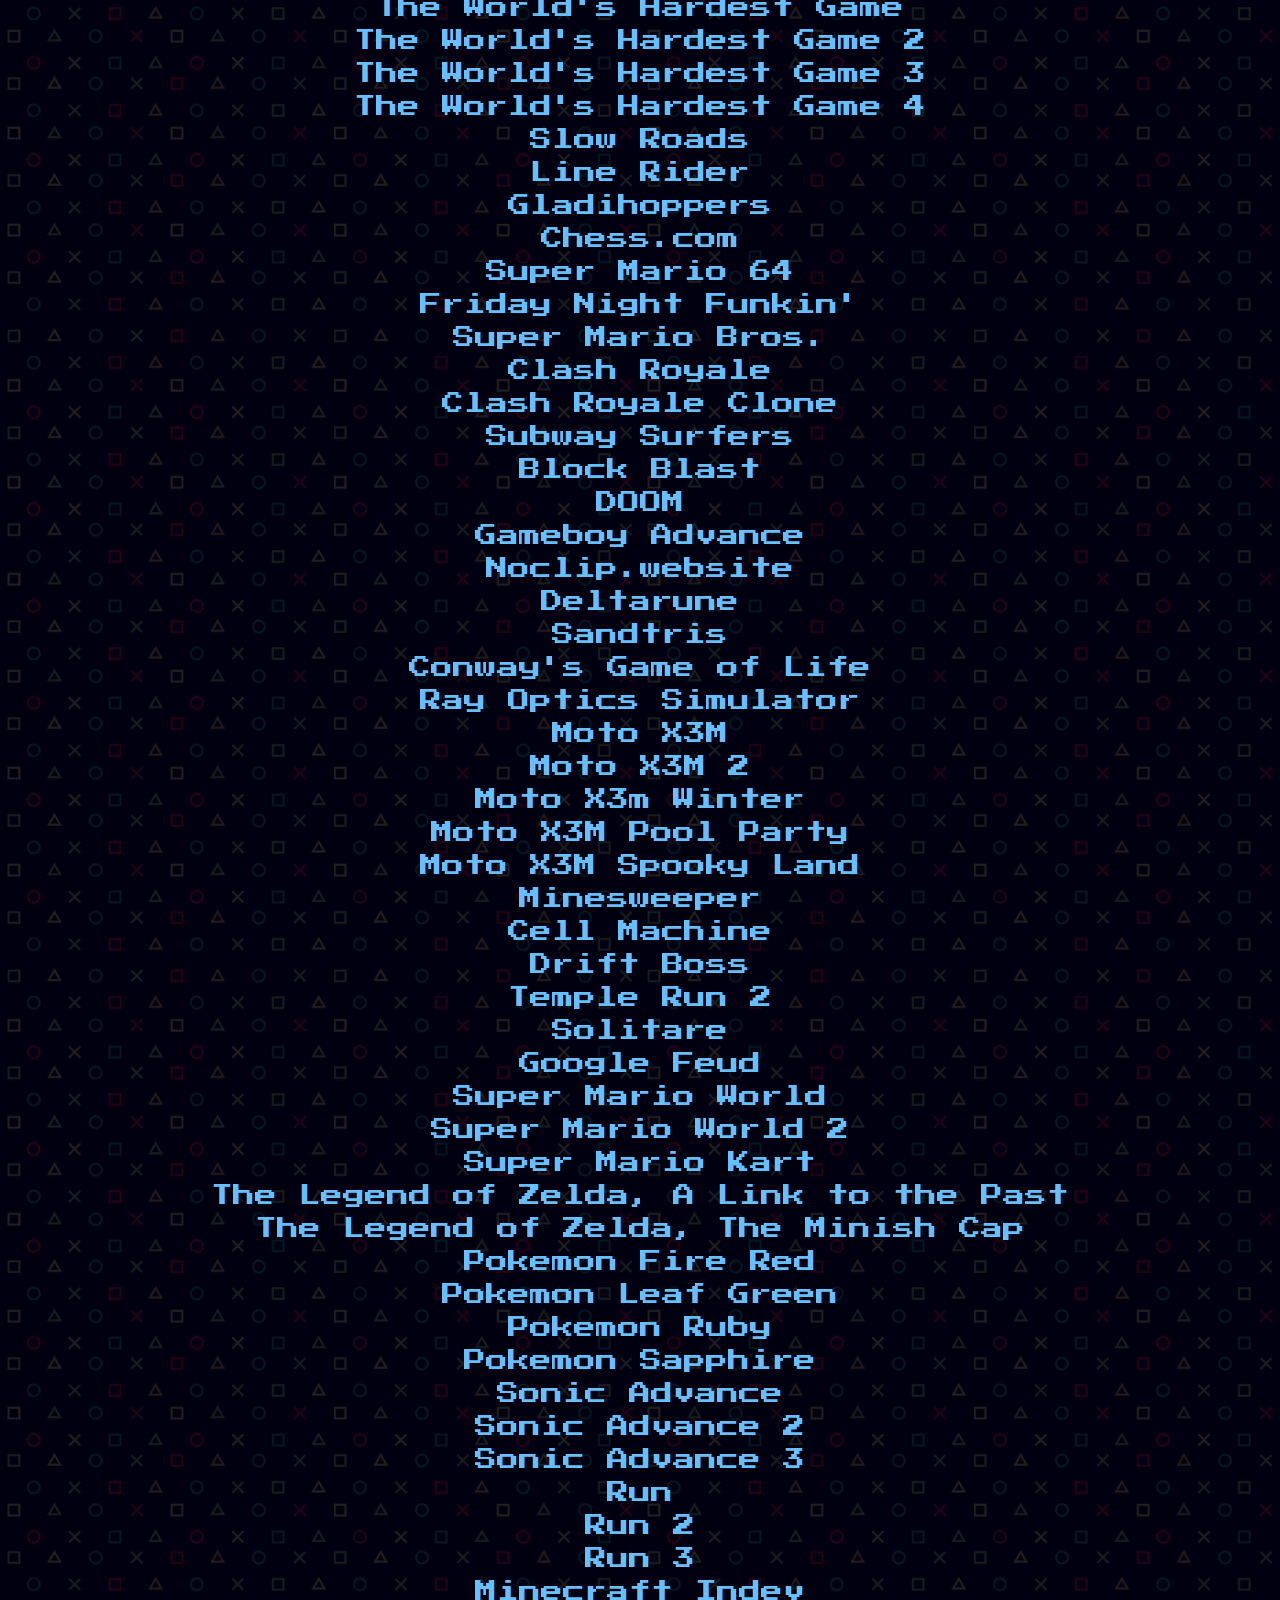
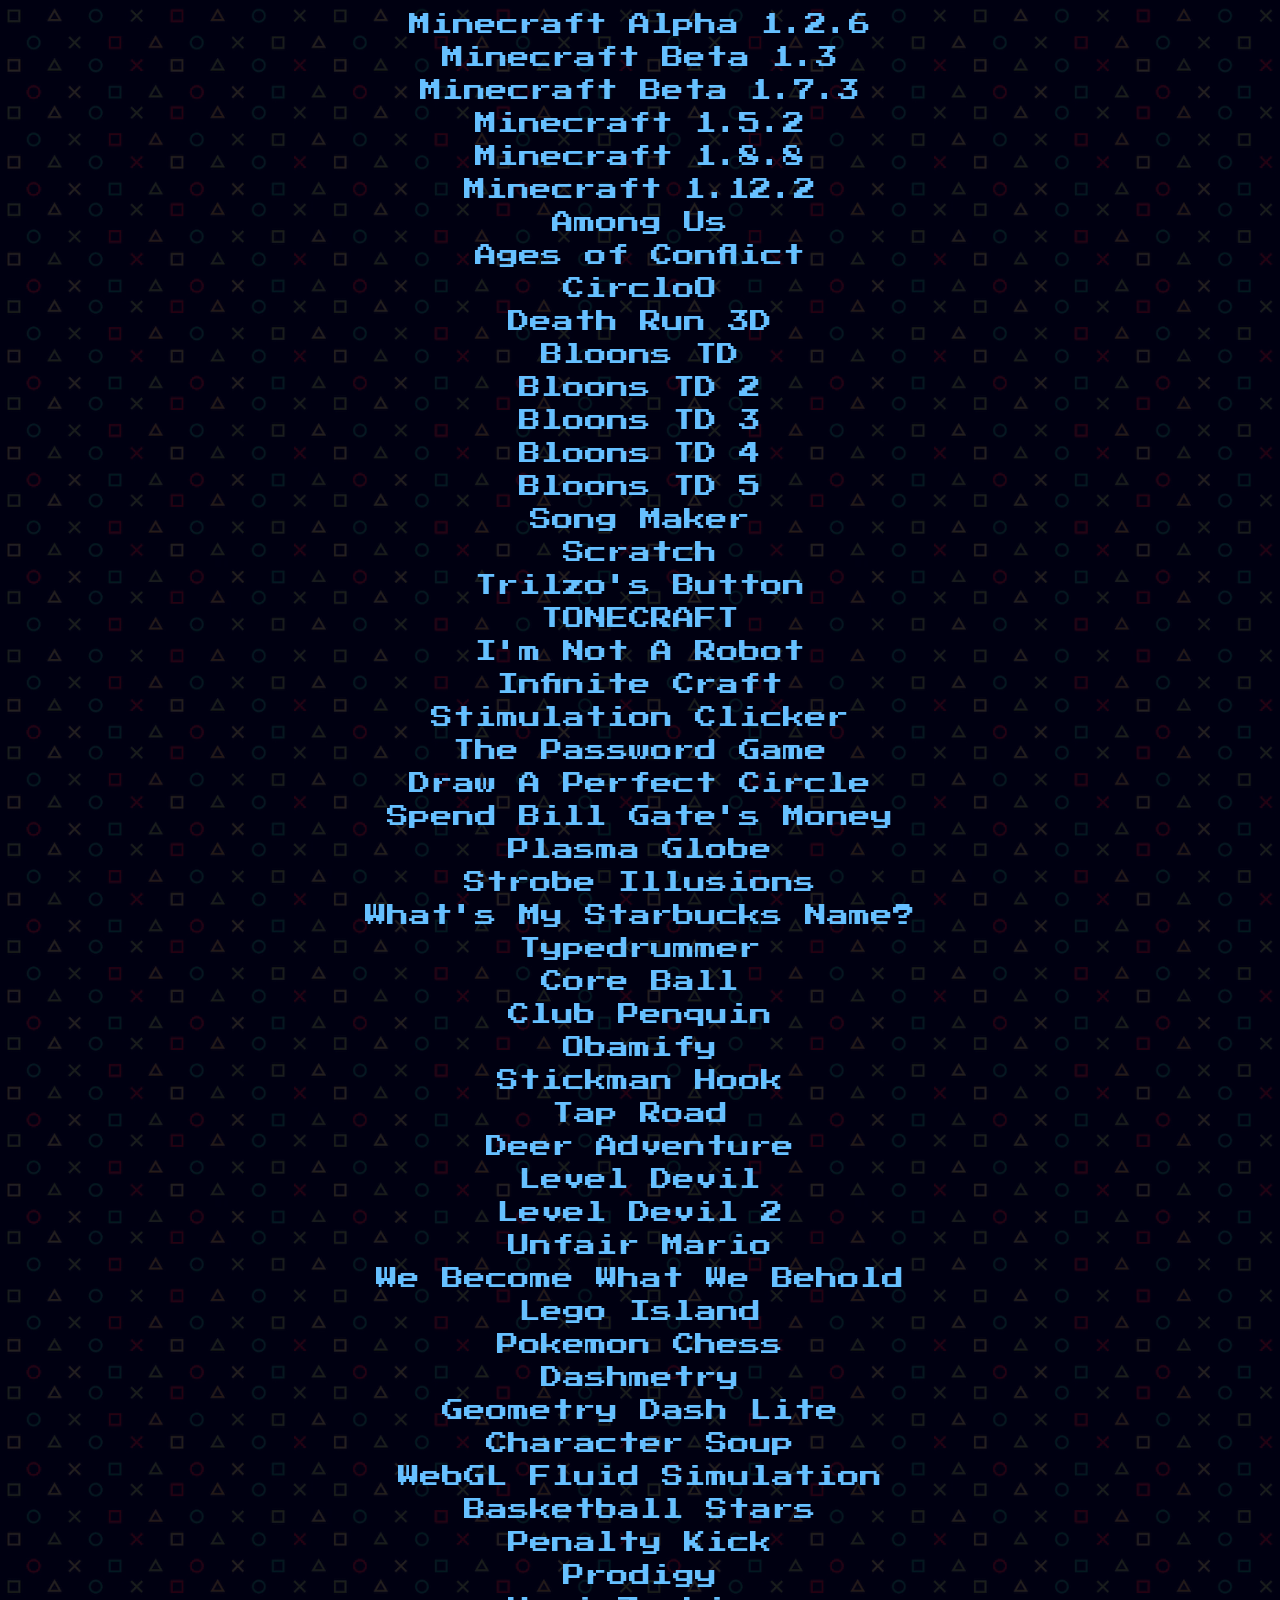
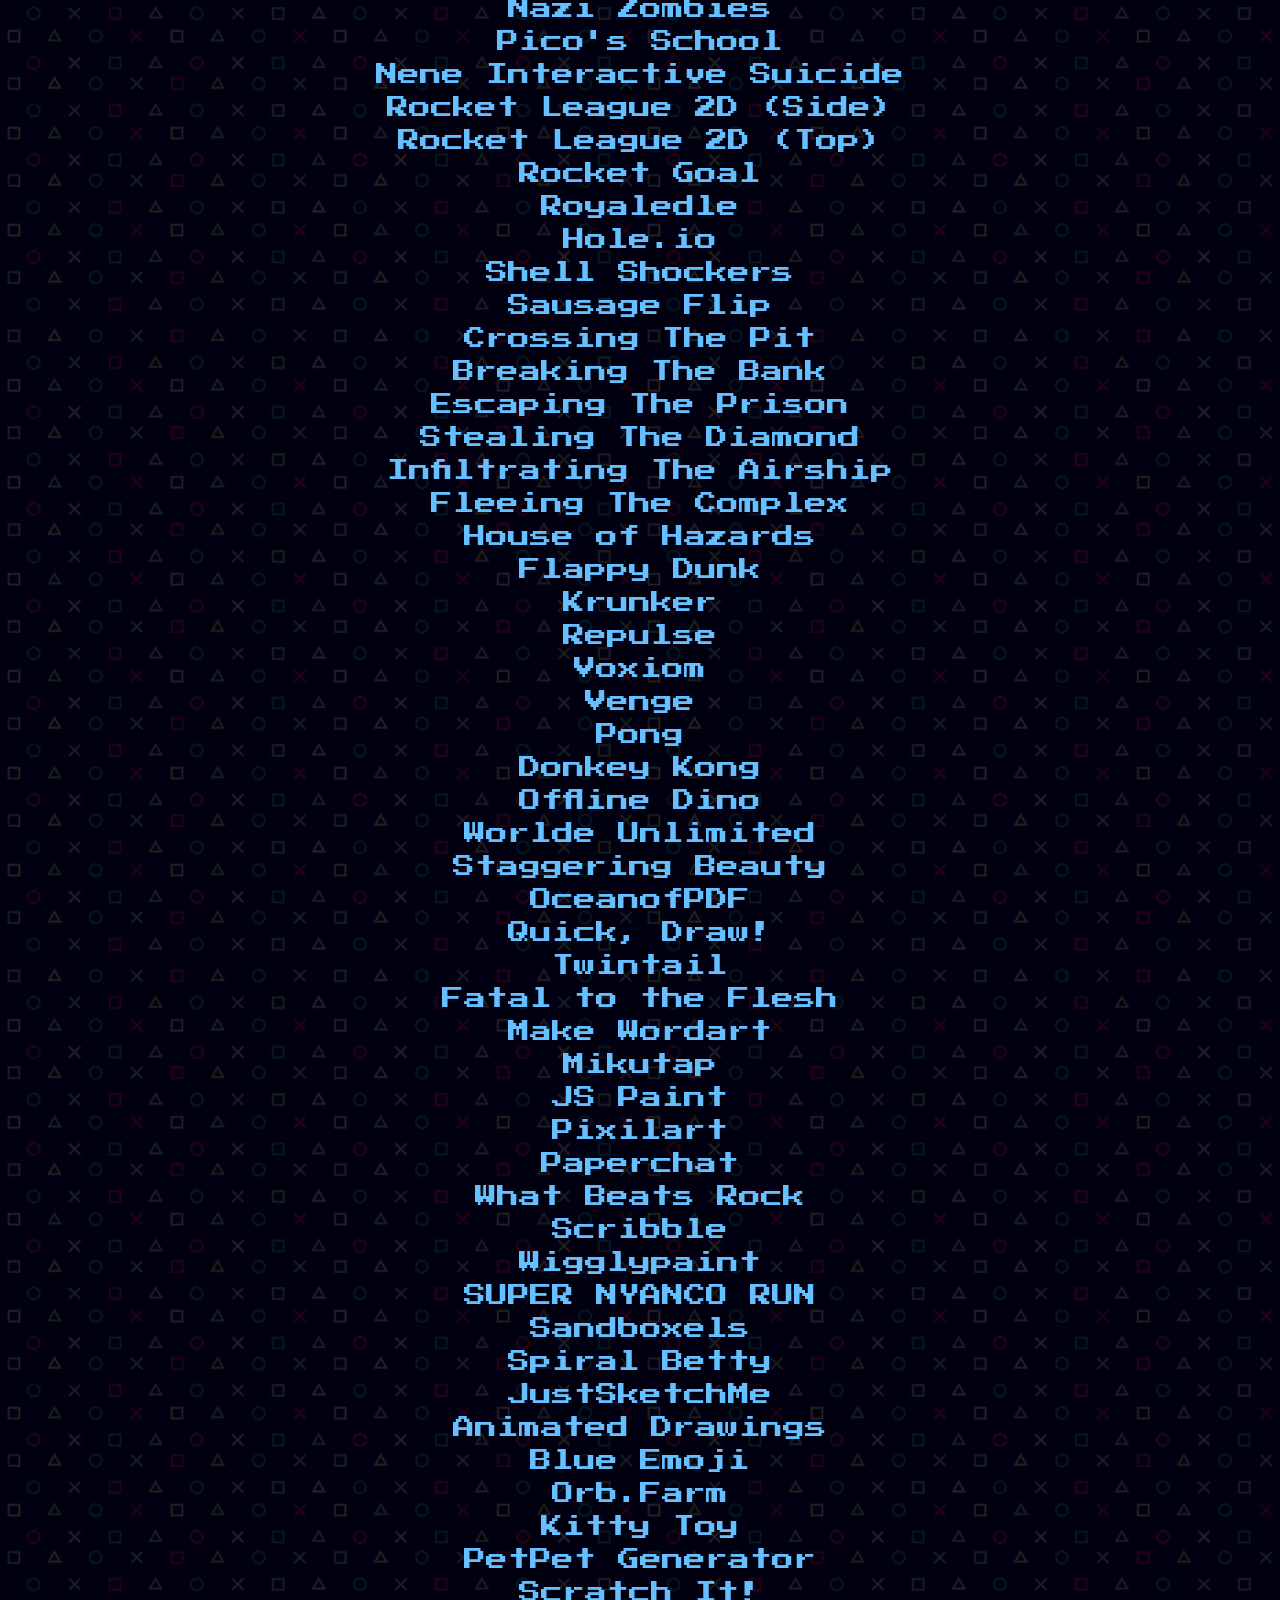
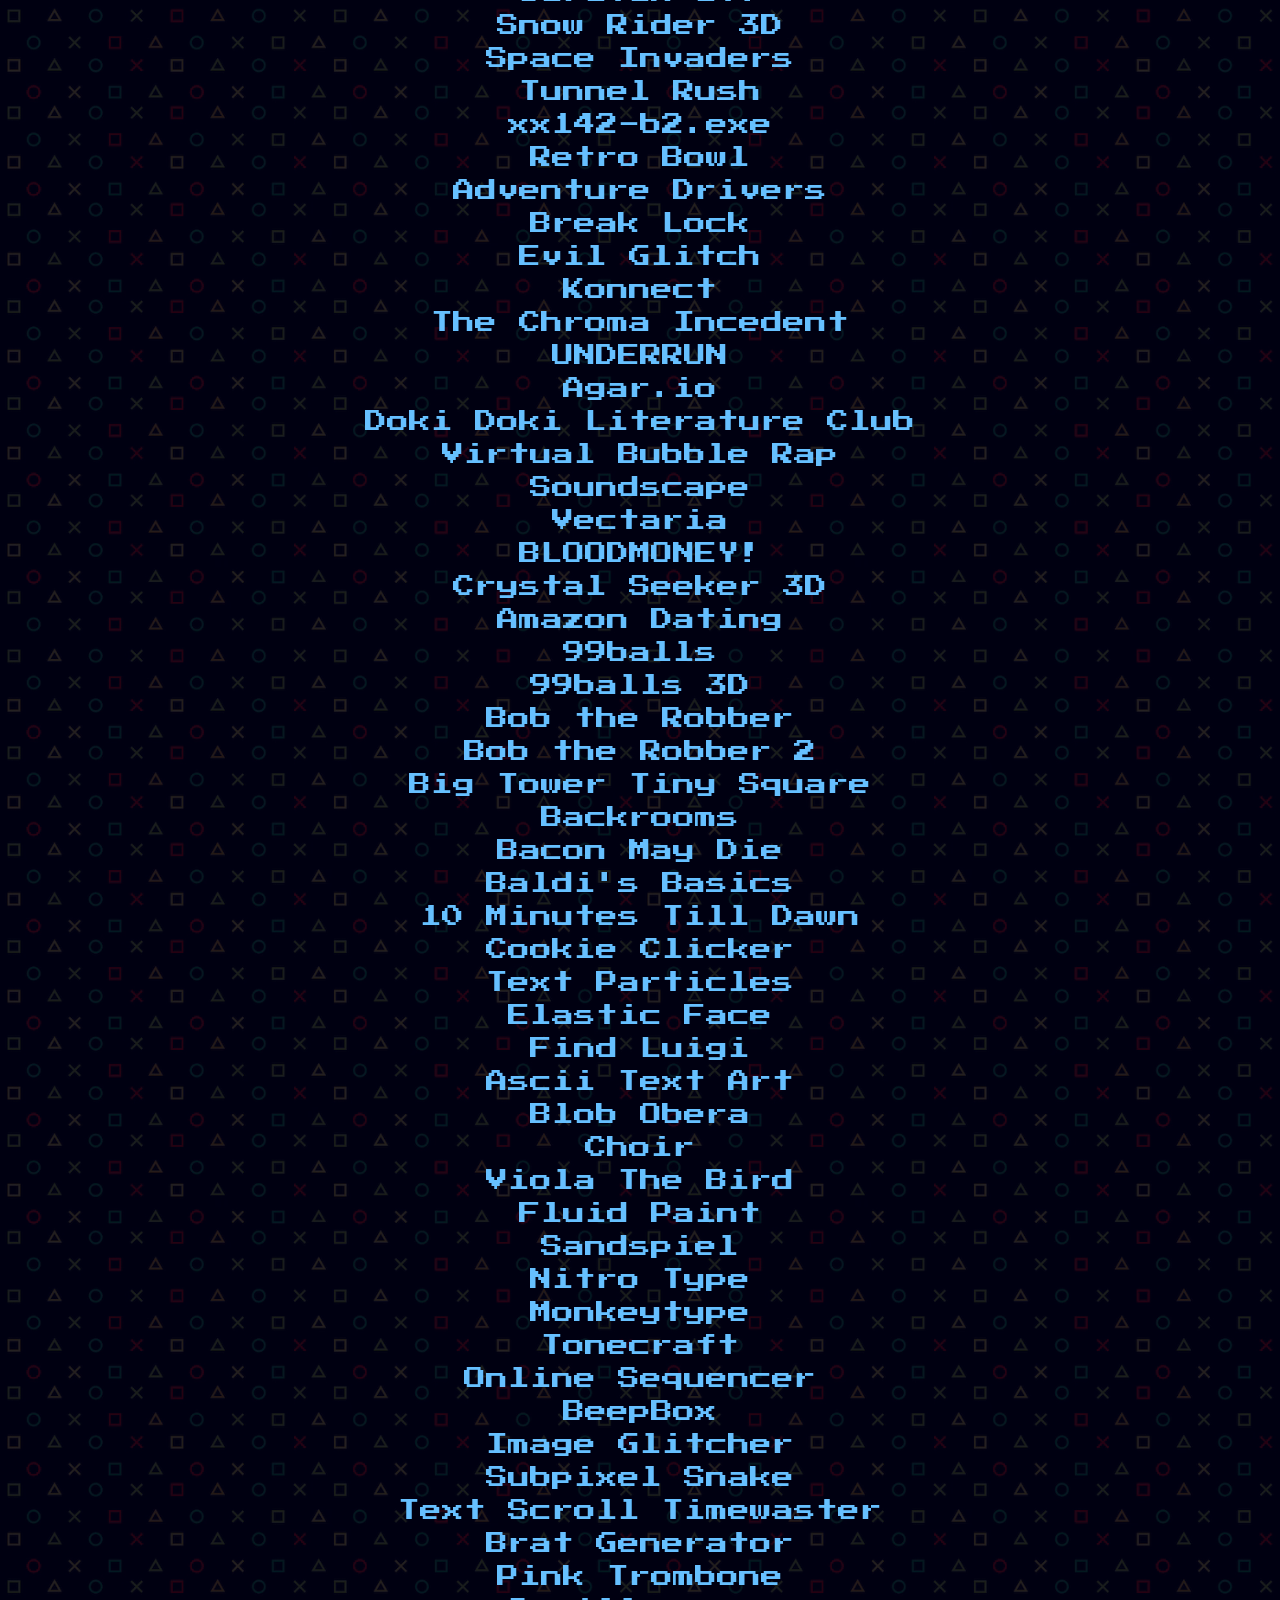
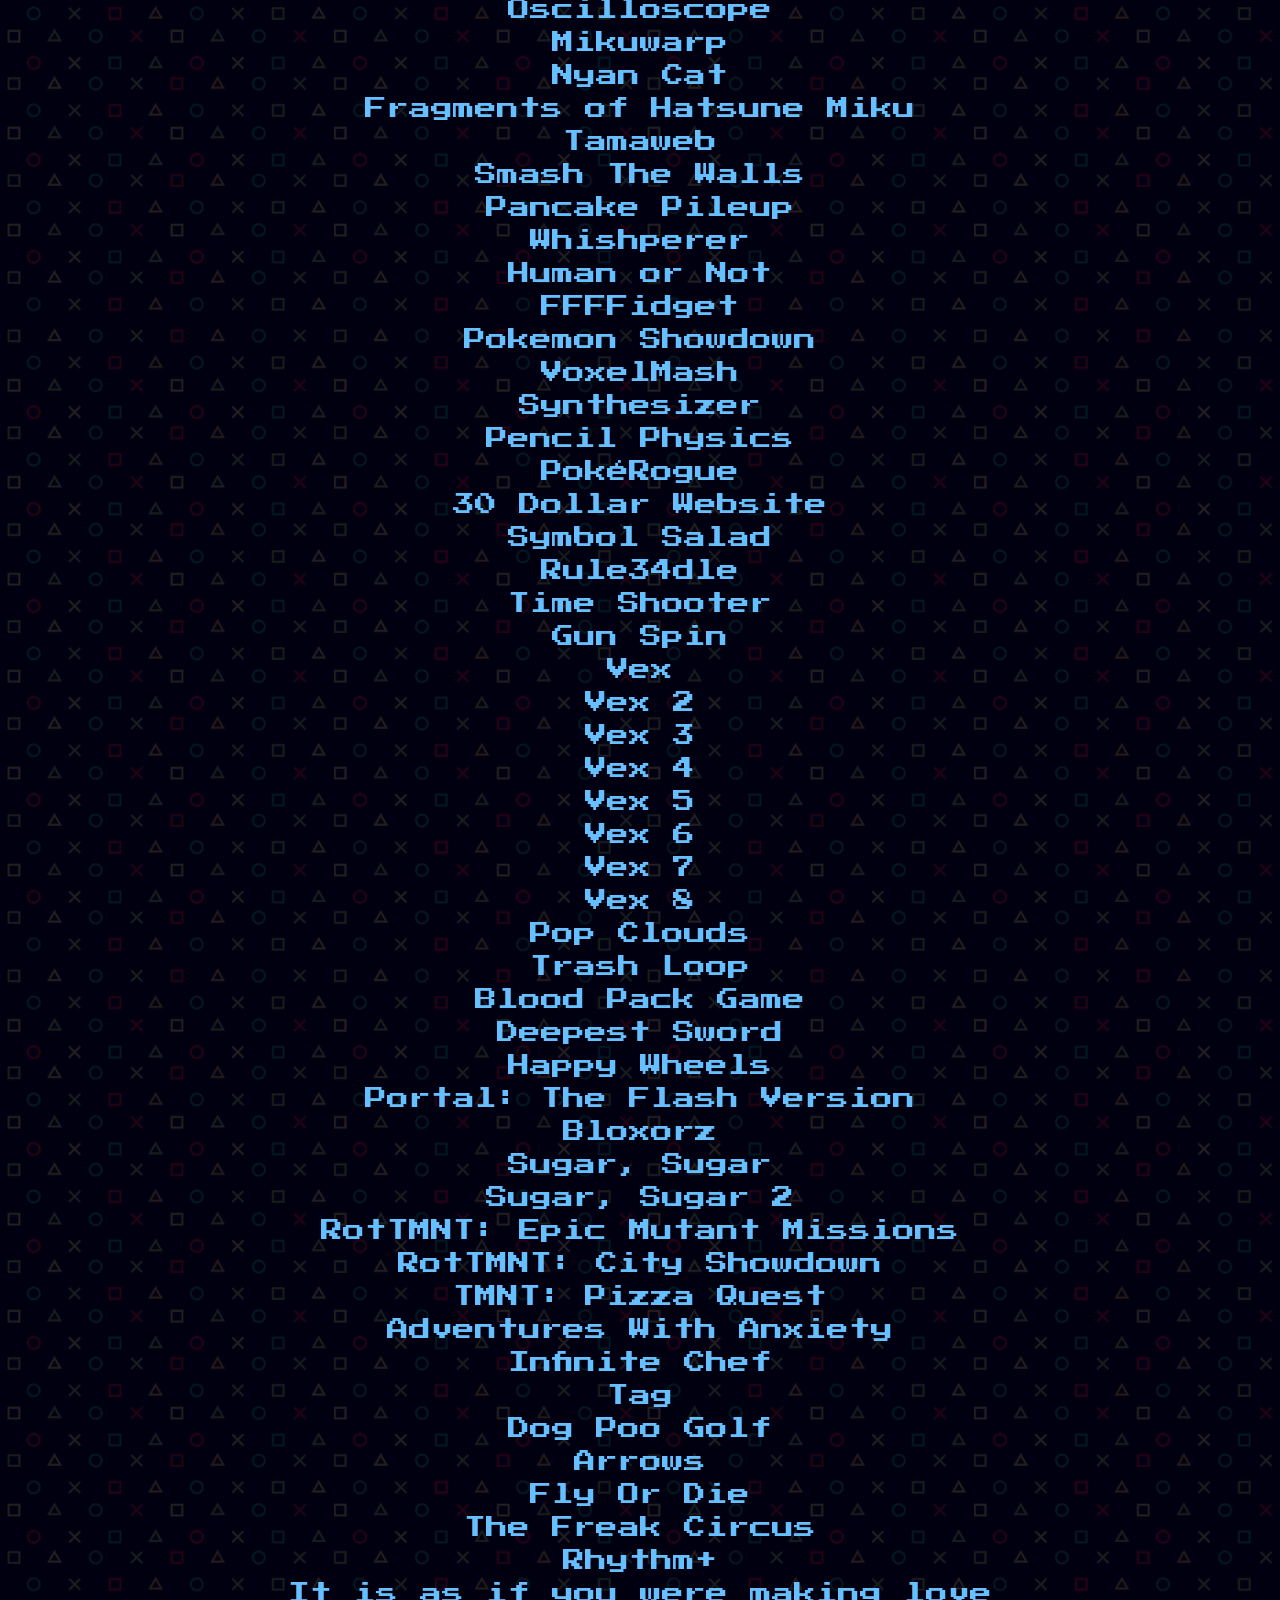
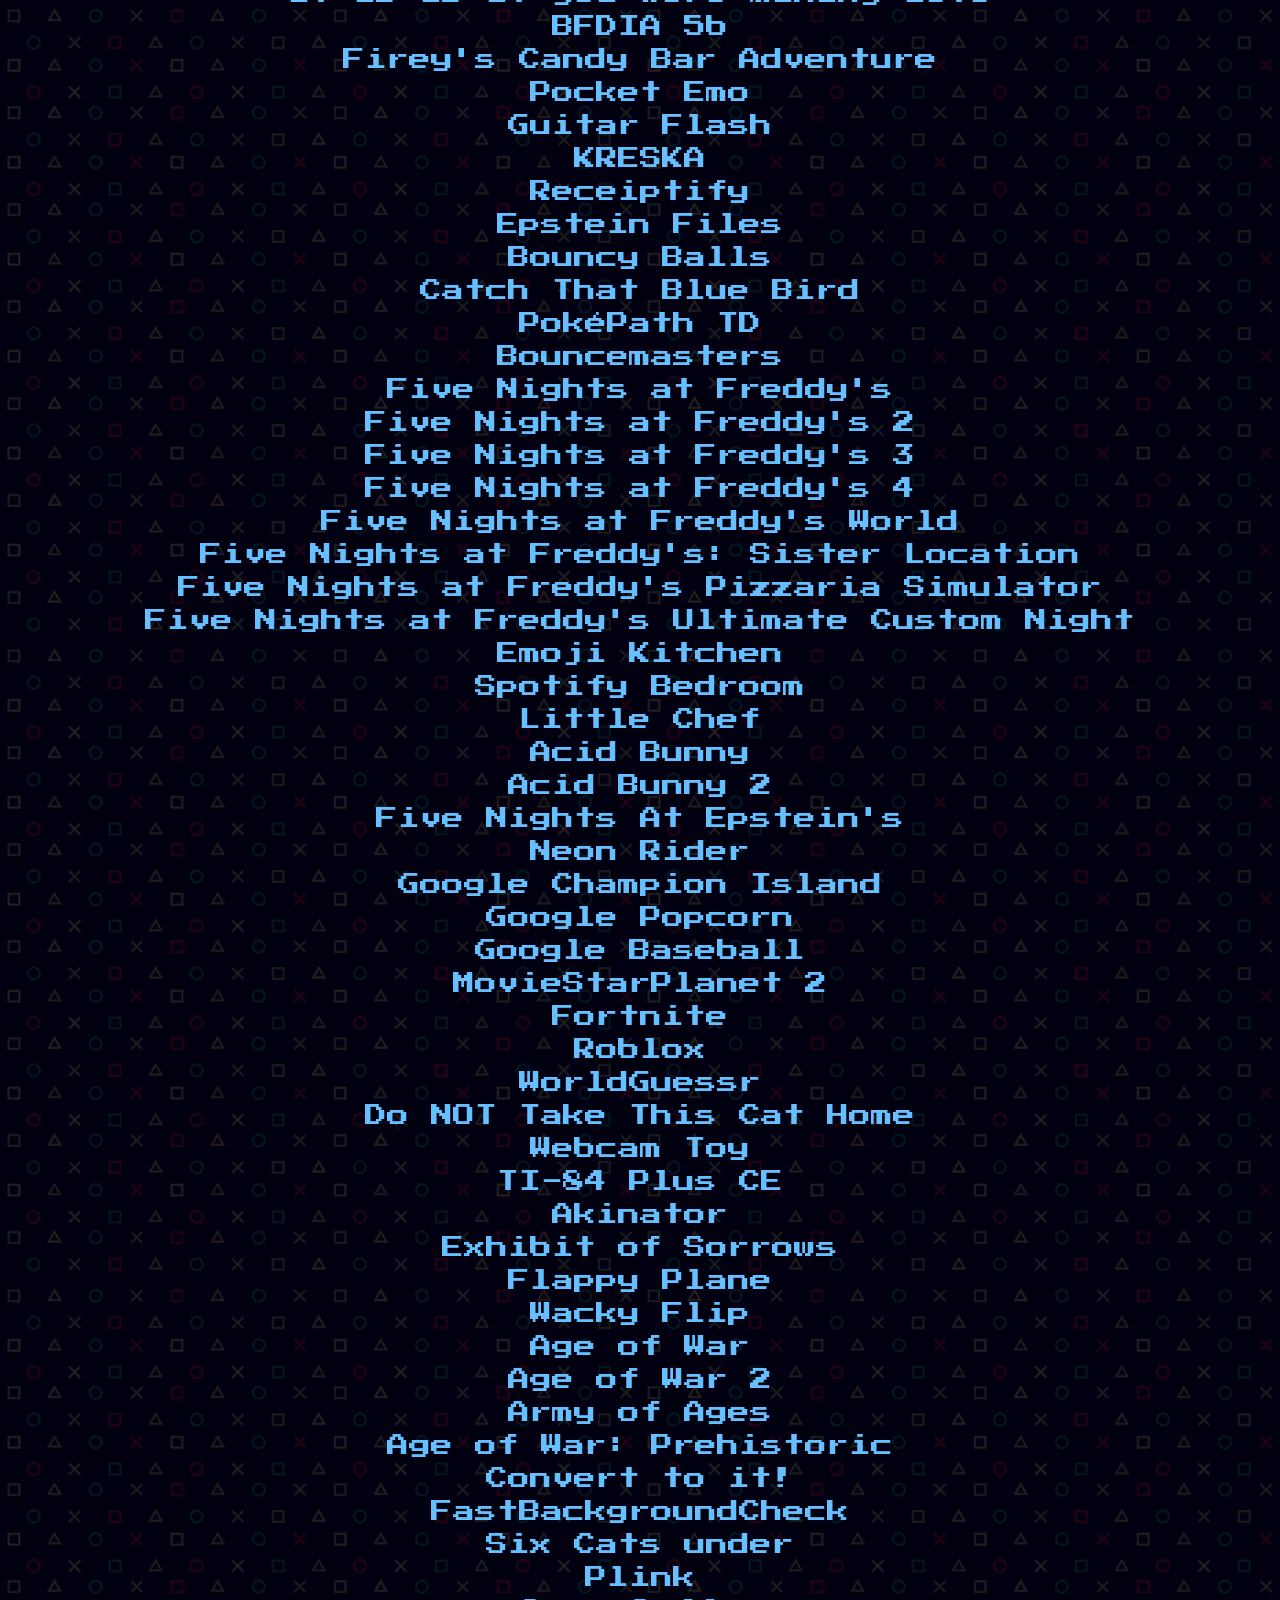
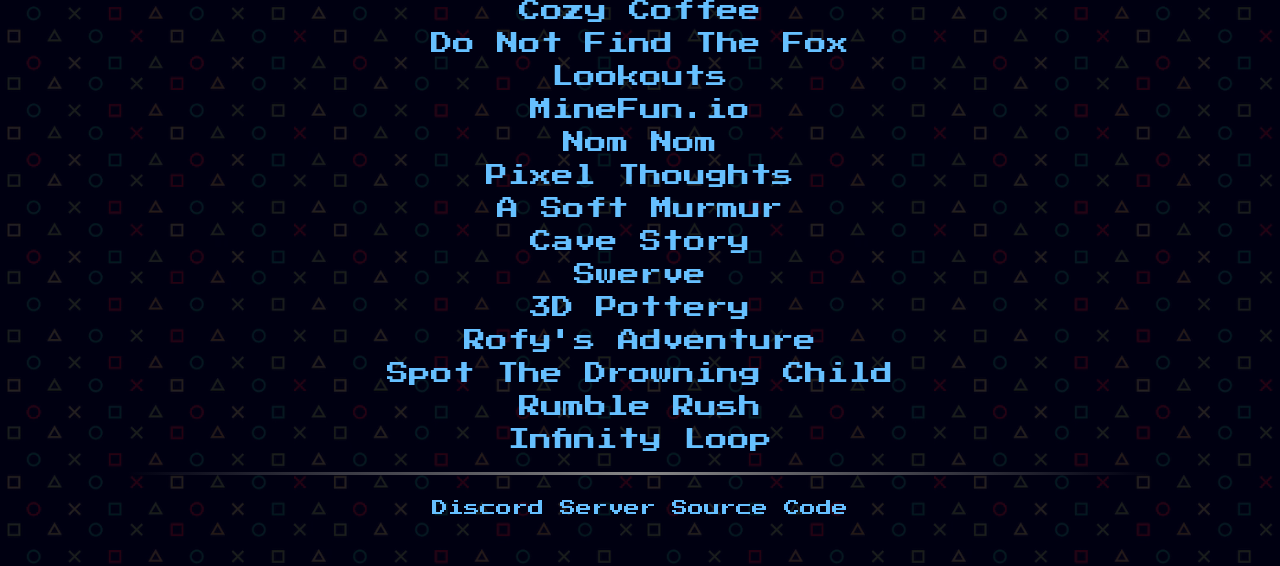
==== commit 28f192e7: "fixed popup I only changed the close button's 'name' and not also it's 'id', making closing the popu" ====
--- a/index.html
+++ b/index.html
@@ -148,7 +148,7 @@
 		</div>
 		
 		<!-- popup -->
-		<div id="popupMain" style="position: fixed; width: 100vw; height: 100vh; display: none; justify-content: center; align-items: center; display: none; z-index: 11;">
+		<div id="popupMain" style="position: fixed; width: 100vw; height: 100vh; display: none; justify-content: center; align-items: center; display: none; z-index: 5001;">
 			<div style="width: 75vw; height: 35vw; background-color: rgba(64, 64, 112, 1); border-radius: 50px; z-index: 60; background-image: url(background.png); text-align: center; border: 2px solid white; padding: 30px; box-sizing: border-box; overflow: auto;">
 				<div style="font-size: 1.6cqi; position: relative; display: inline-block;">
 					<p style="-webkit-text-stroke: 0.6cqi black;"><strong>We now have a Discord Server!</strong></p>
@@ -165,7 +165,7 @@
 				<br>
 				
 				<!-- close button -->
-				<button name="popupClose" id="close" style="width: 20%; height: 10%; font-family: 'Press Start 2P'; background-color: #404070; color: #ffffff; margin-top: 20px; font-size: 1cqi;">Close</button>
+				<button name="popupClose" id="popupClose" style="width: 20%; height: 10%; font-family: 'Press Start 2P'; background-color: #404070; color: #ffffff; margin-top: 20px; font-size: 1cqi;">Close</button>
 			</div>
 		</div>
 		<!-- popup code -->
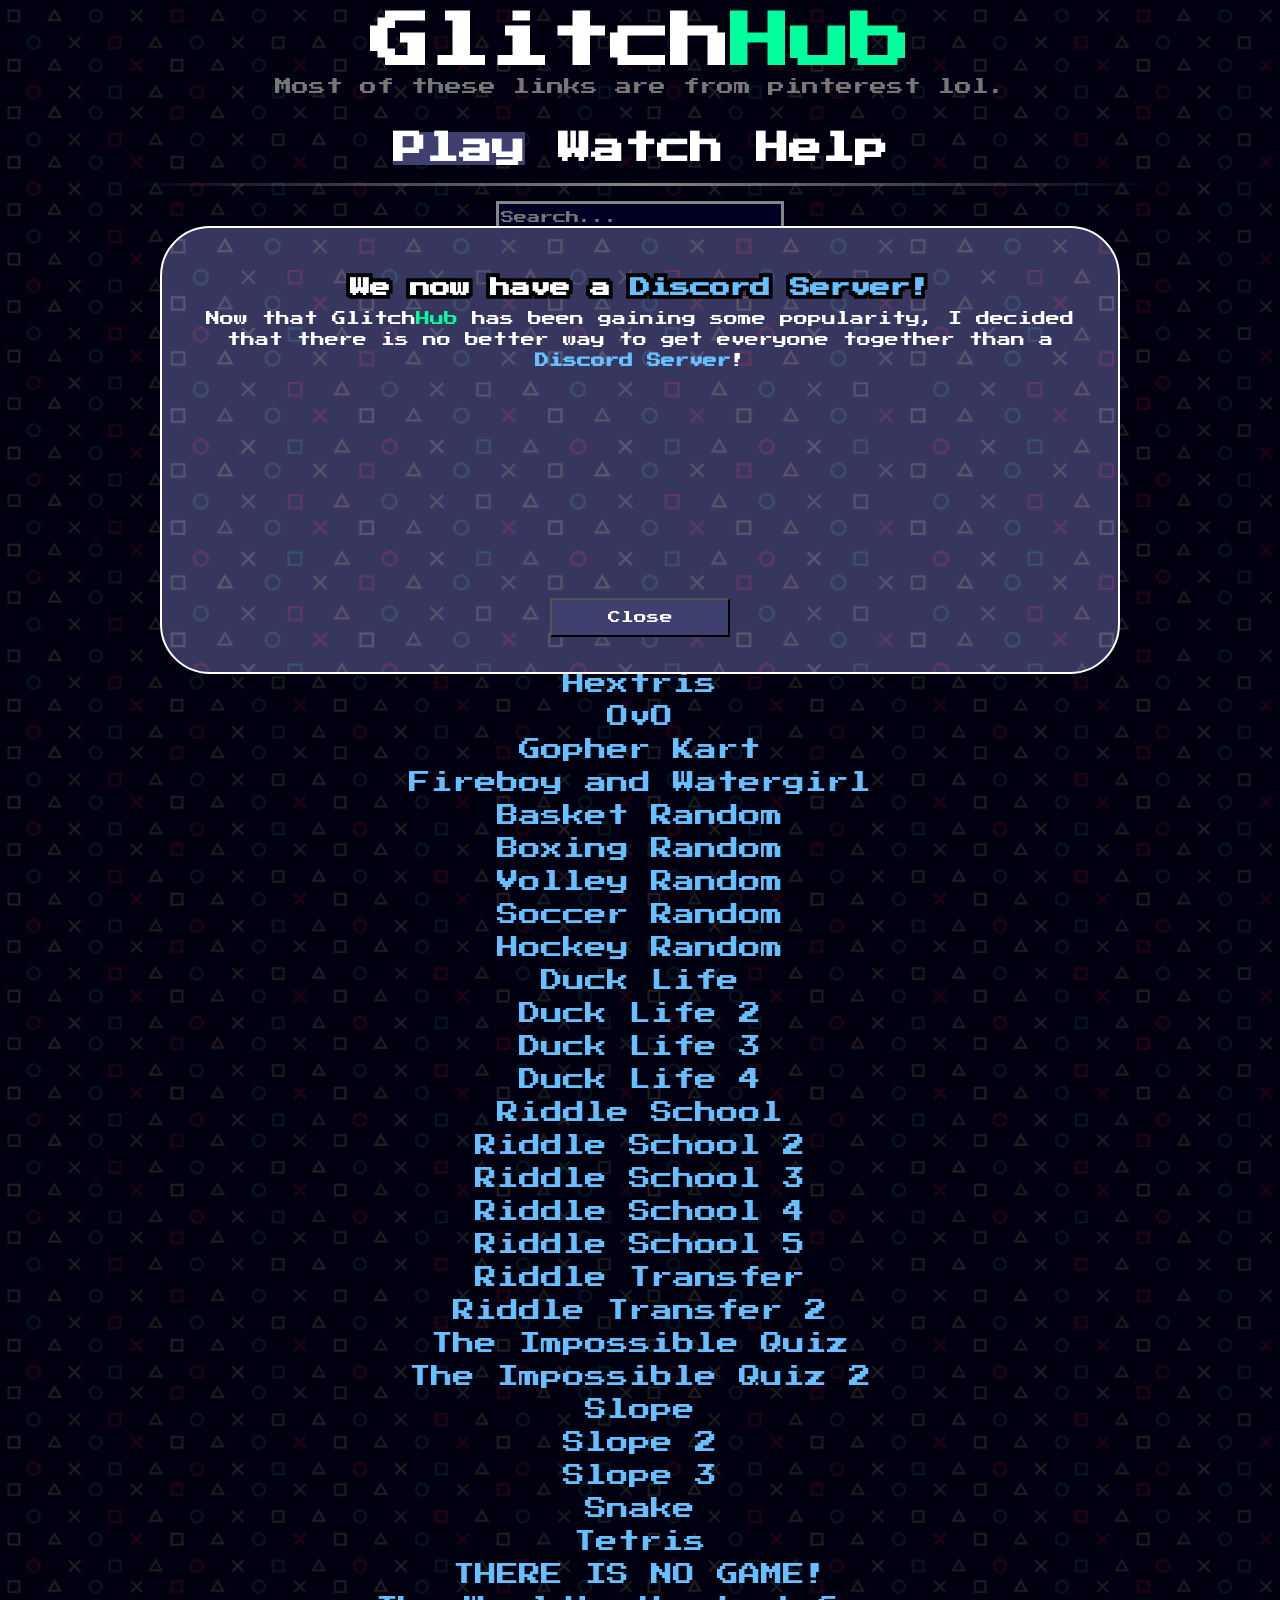
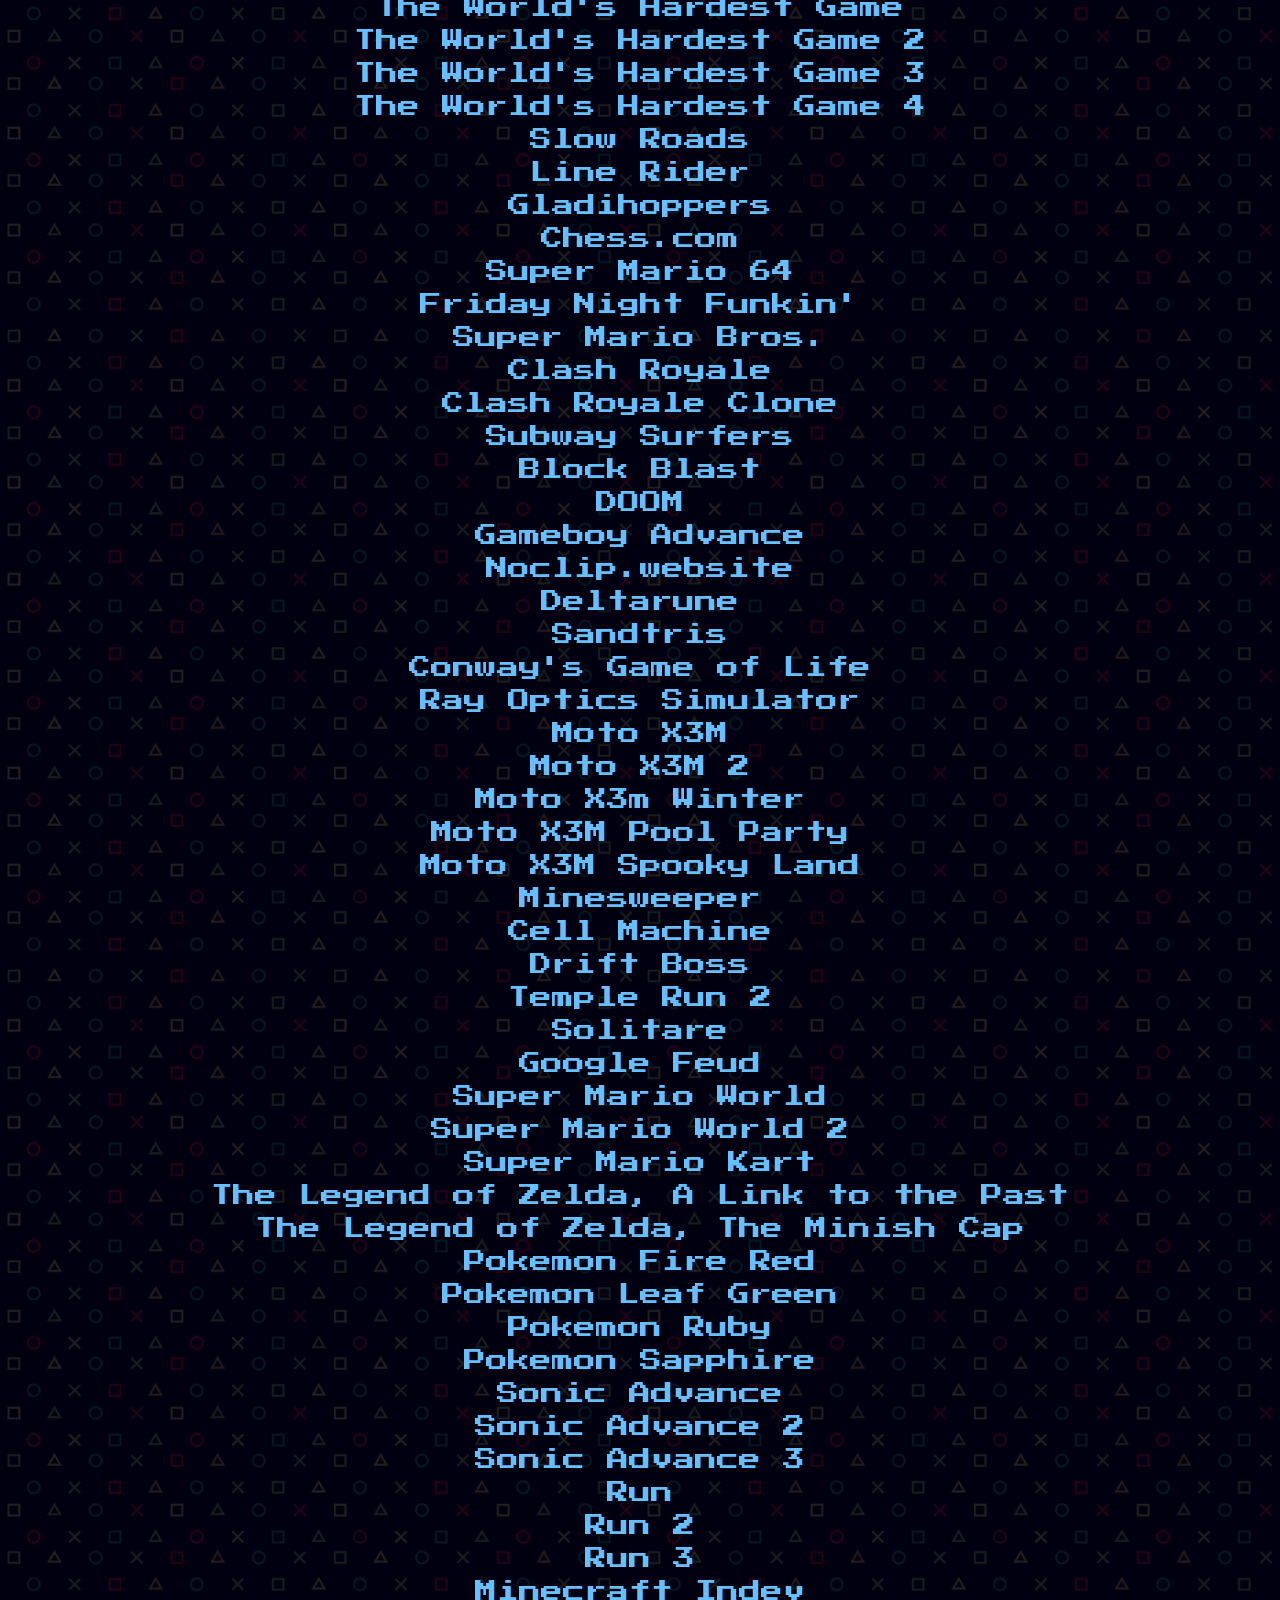
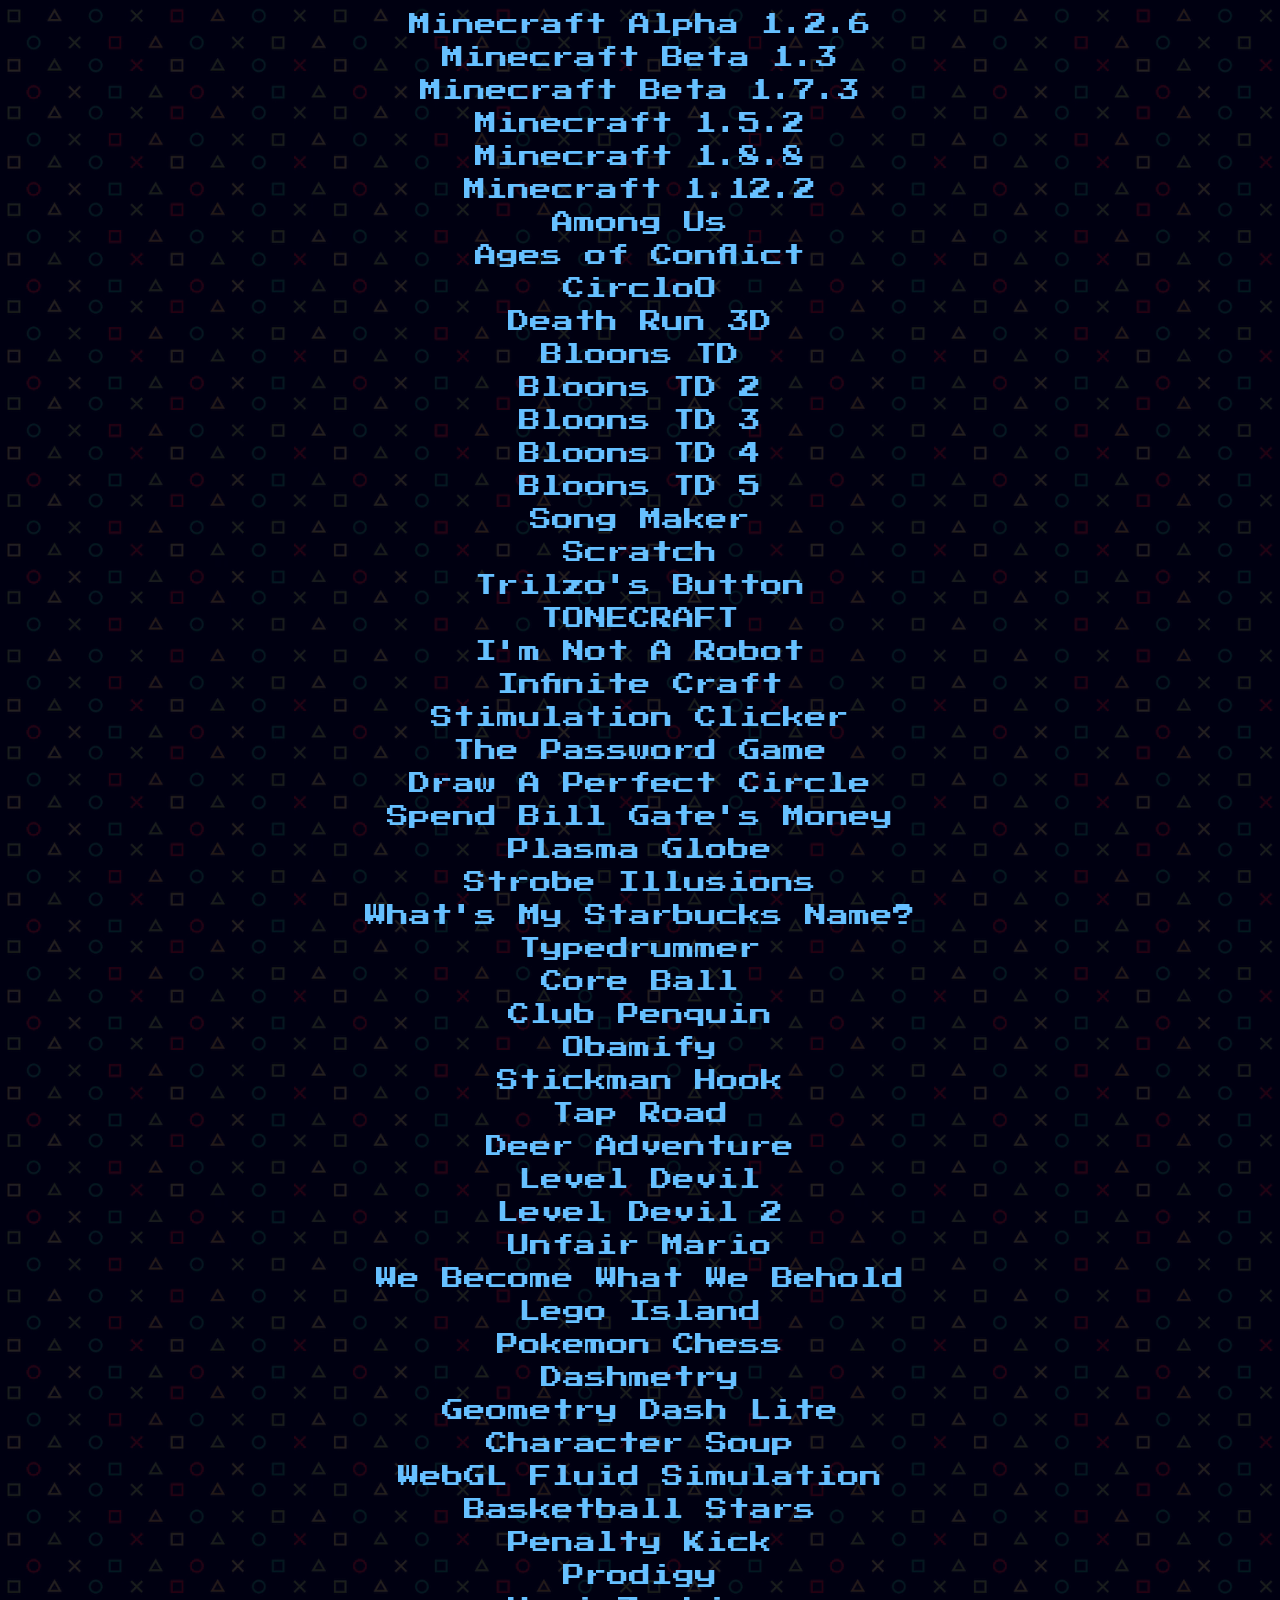
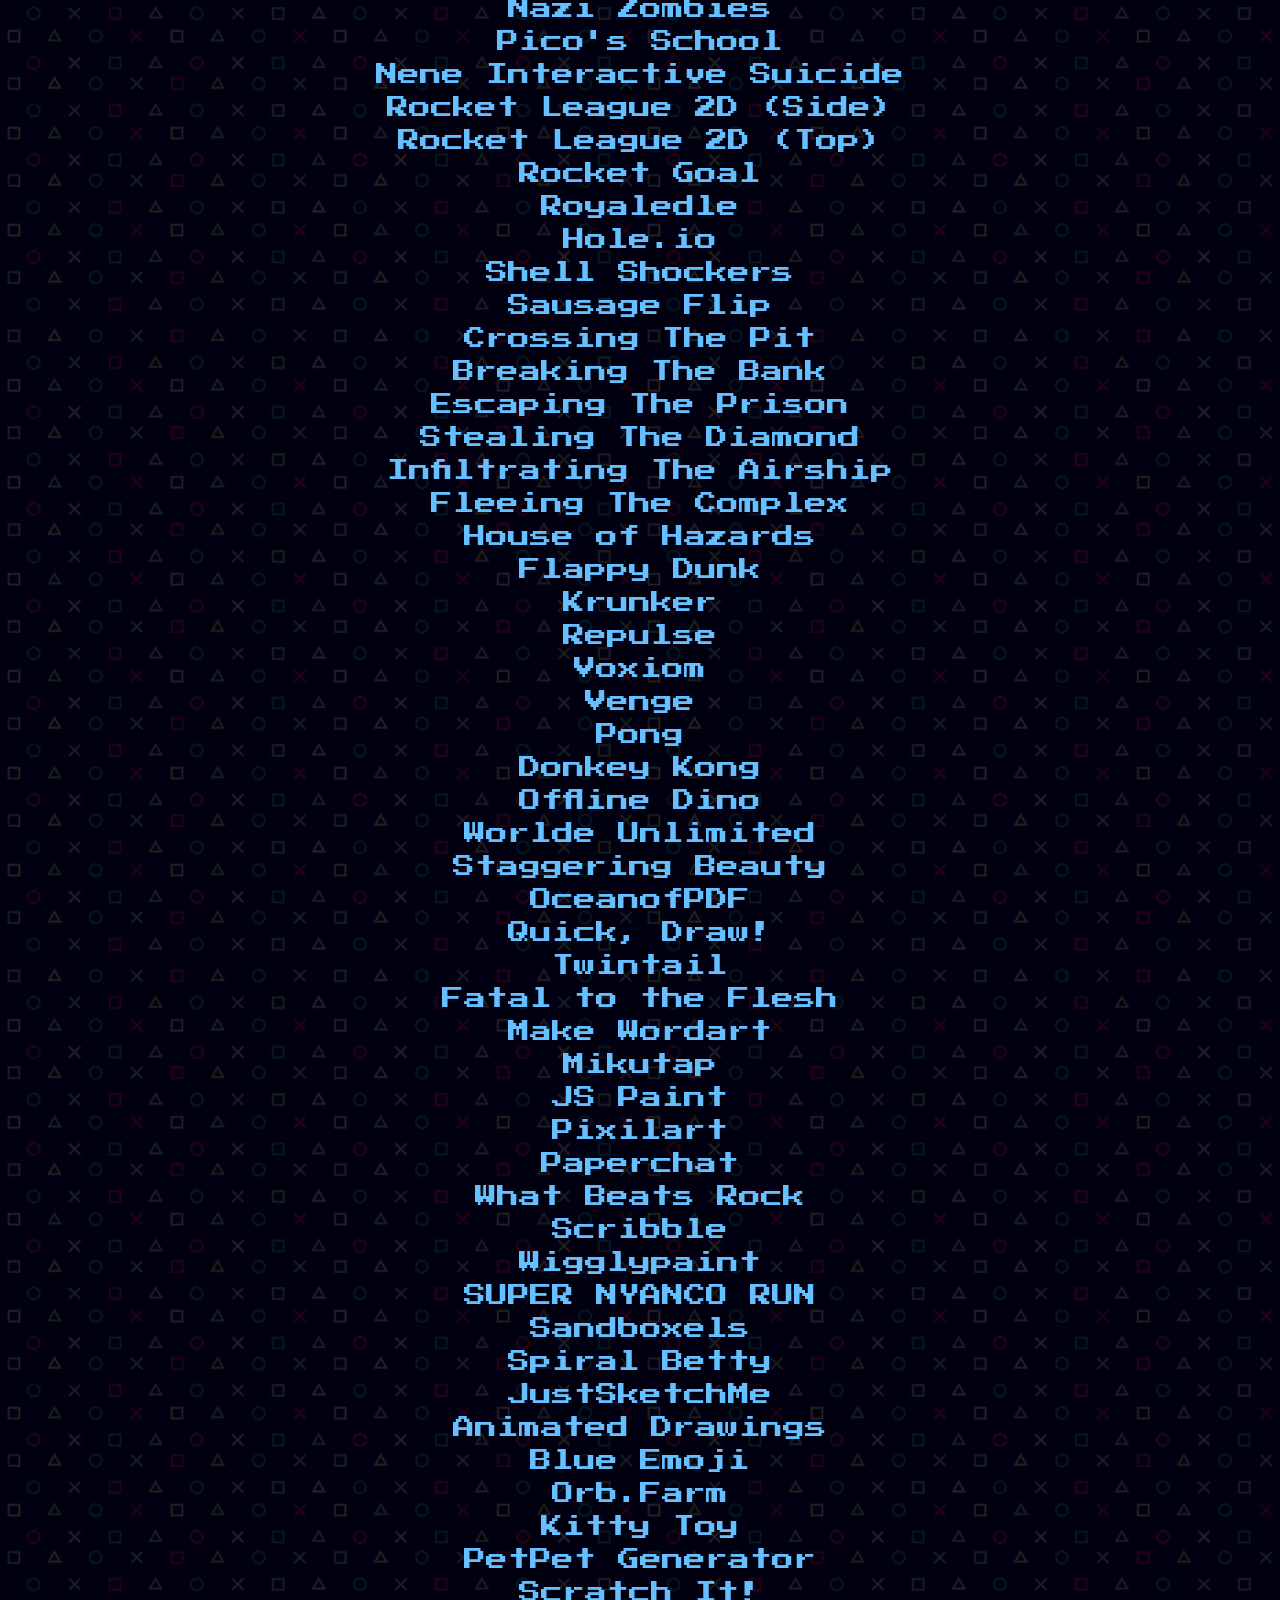
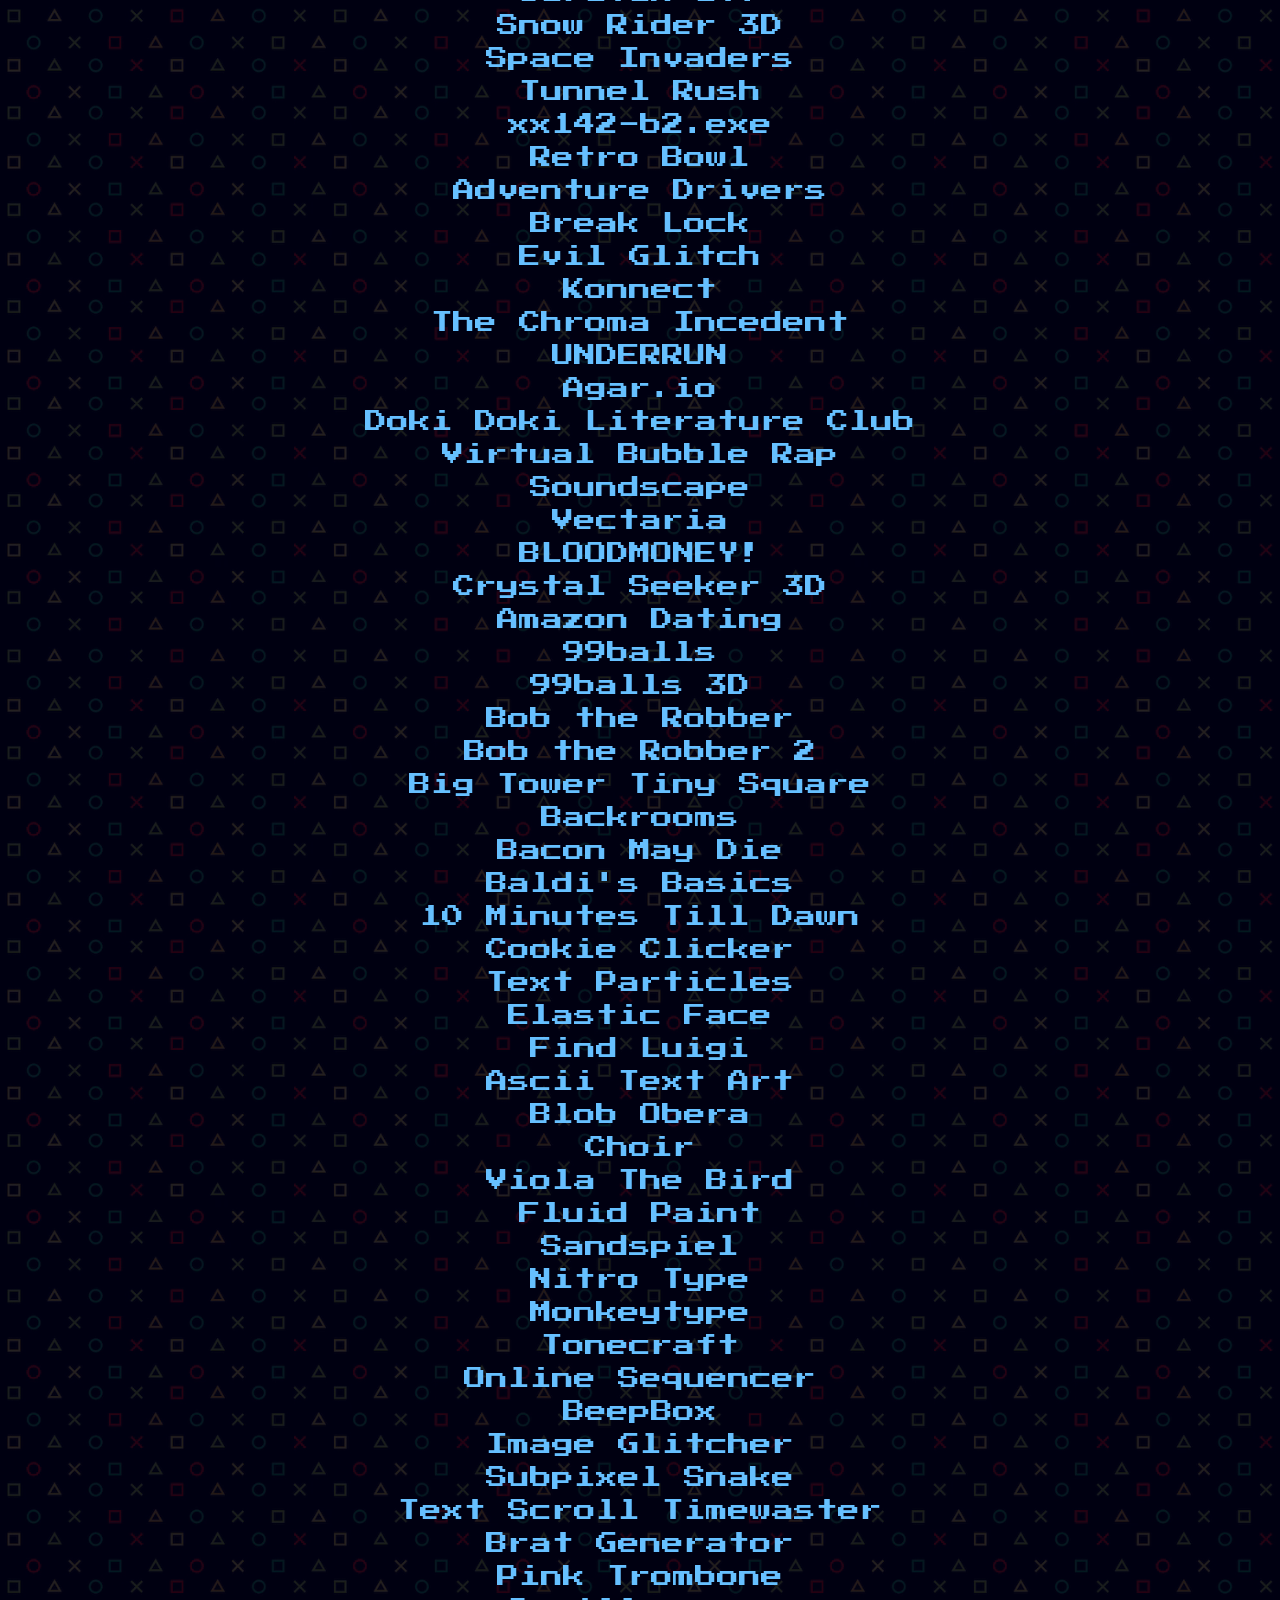
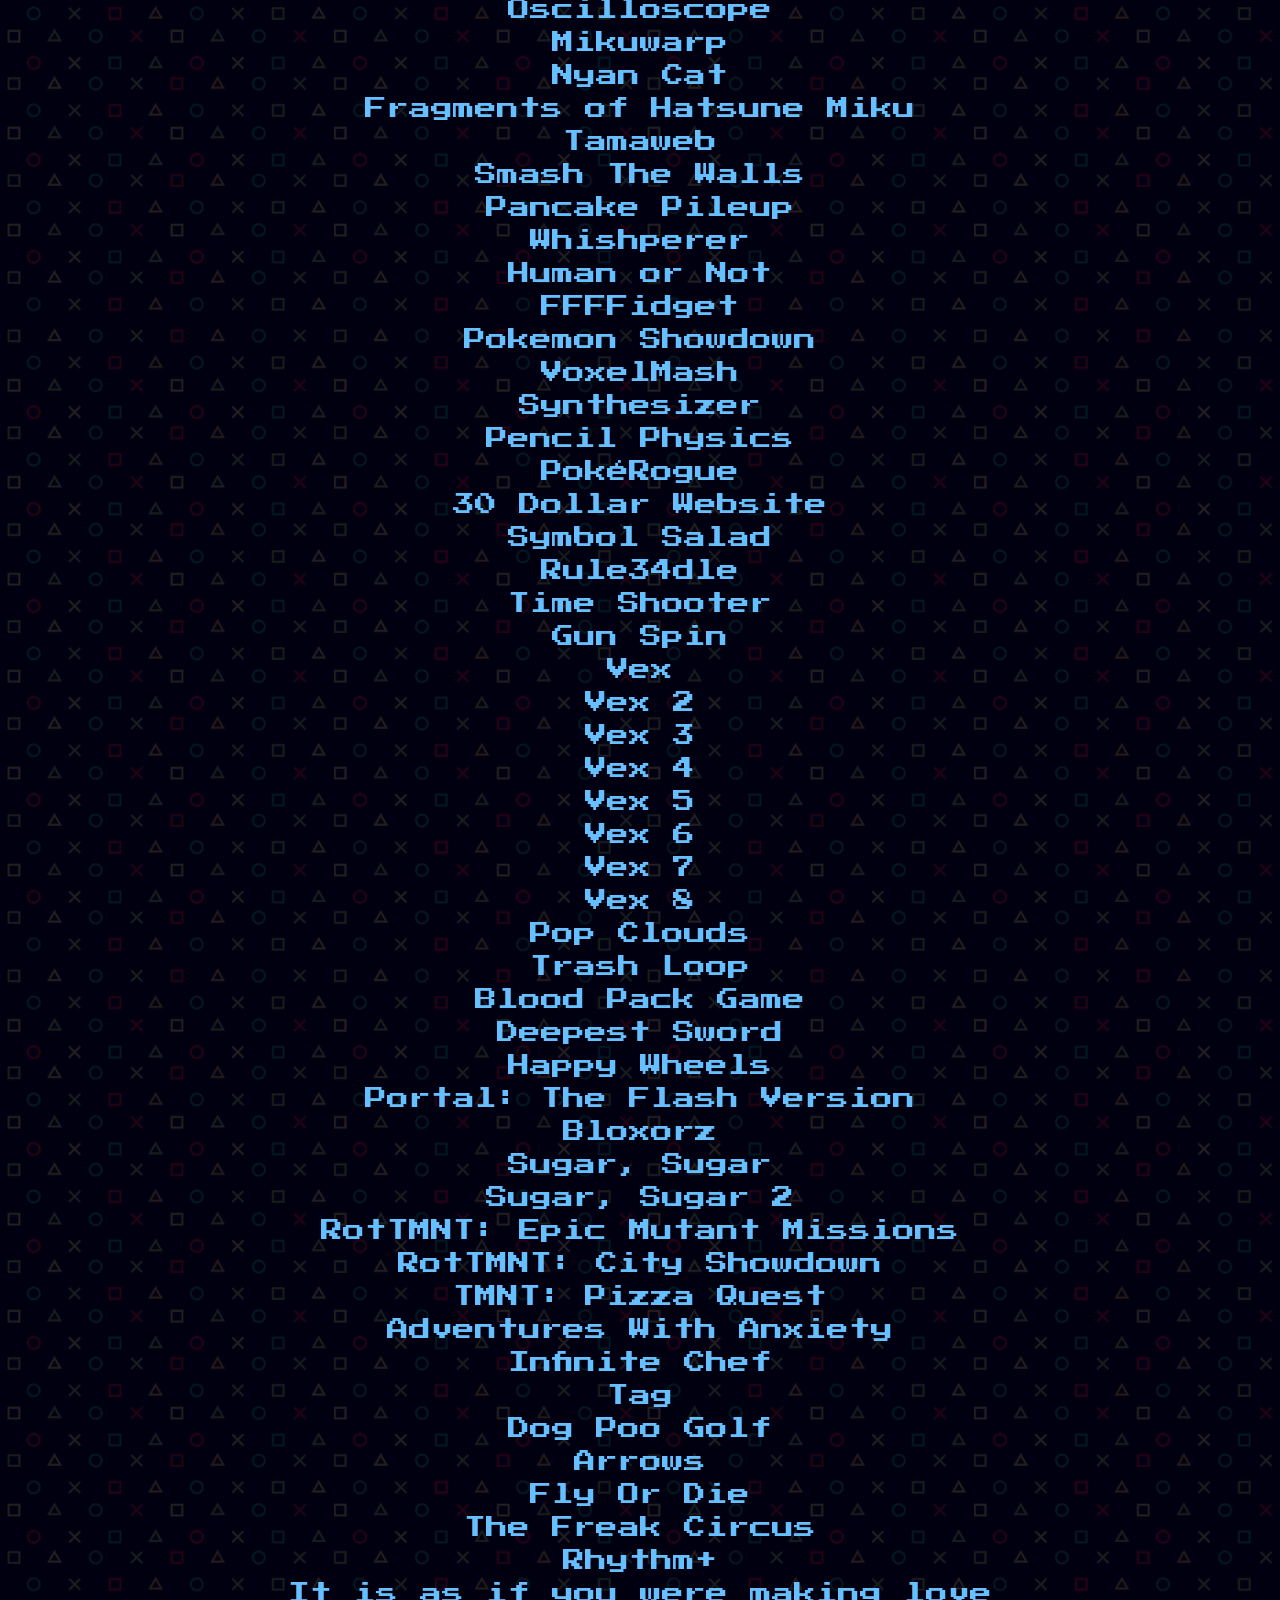
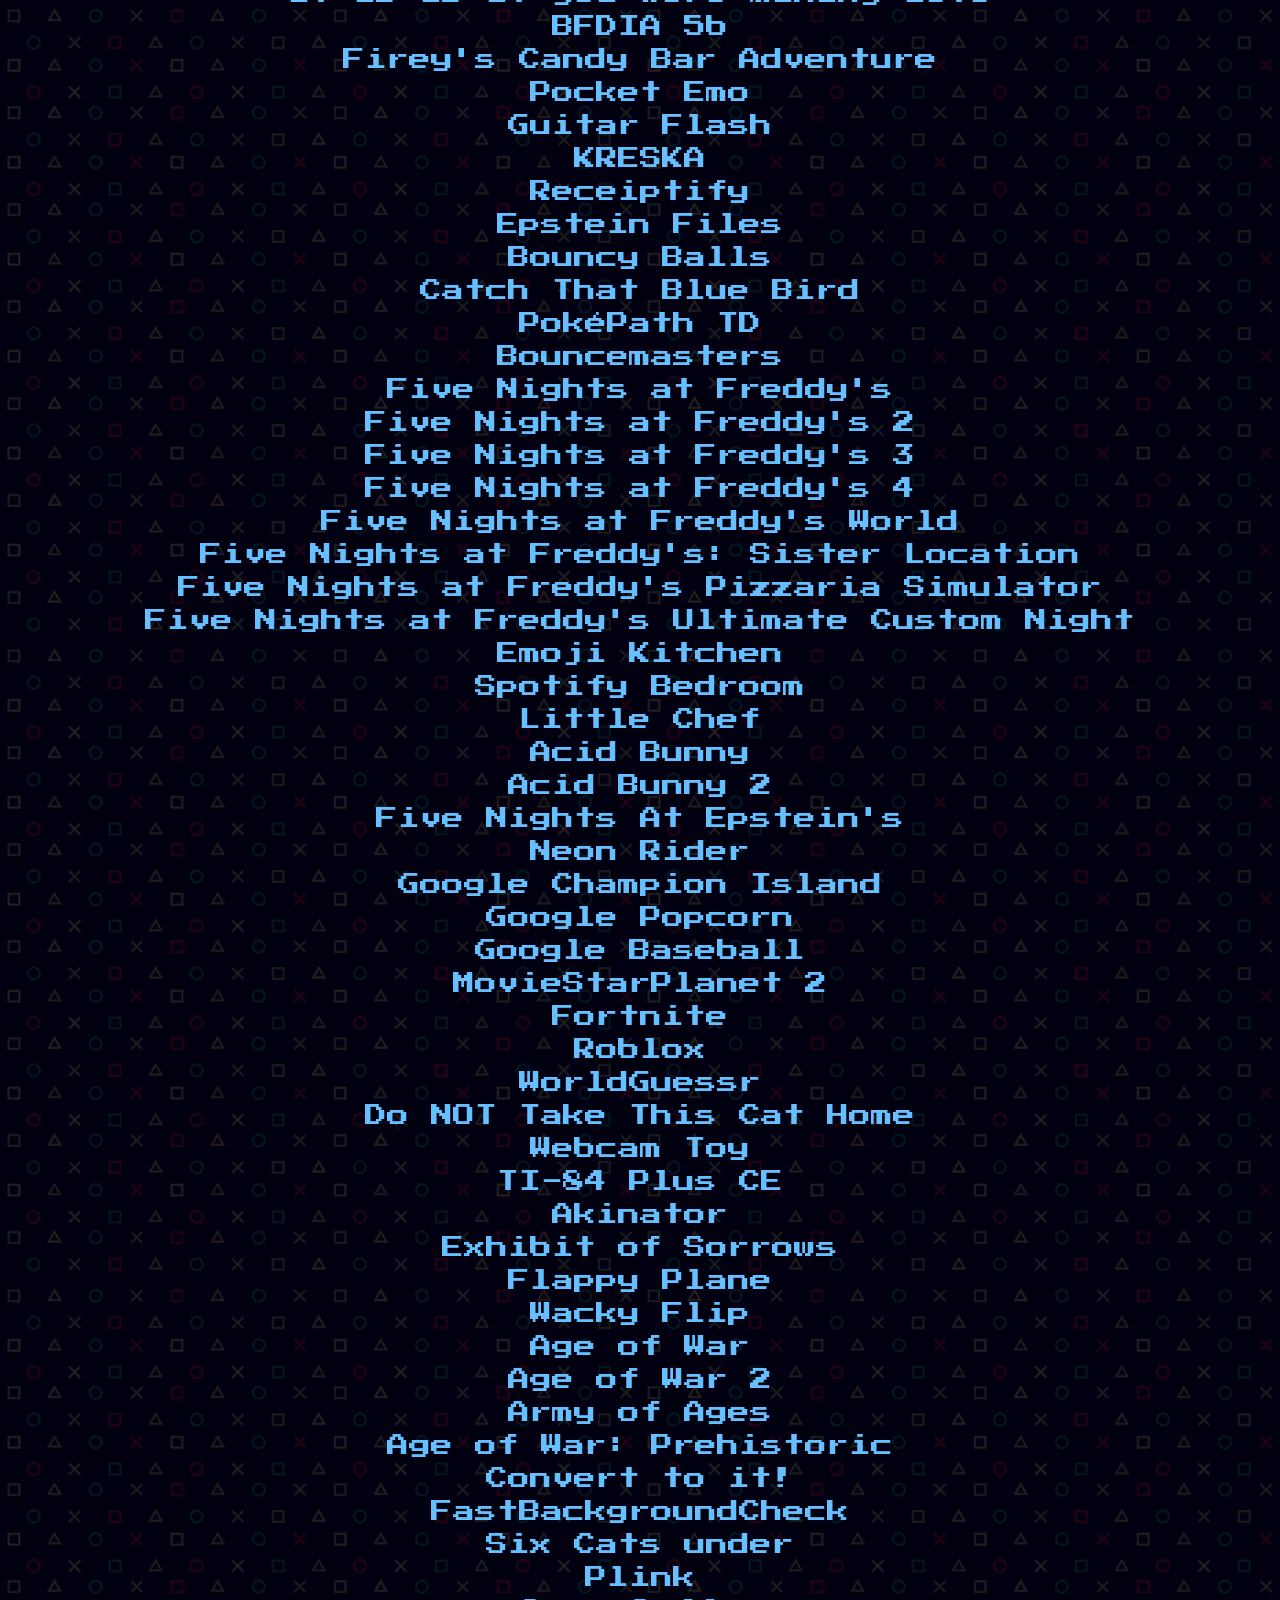
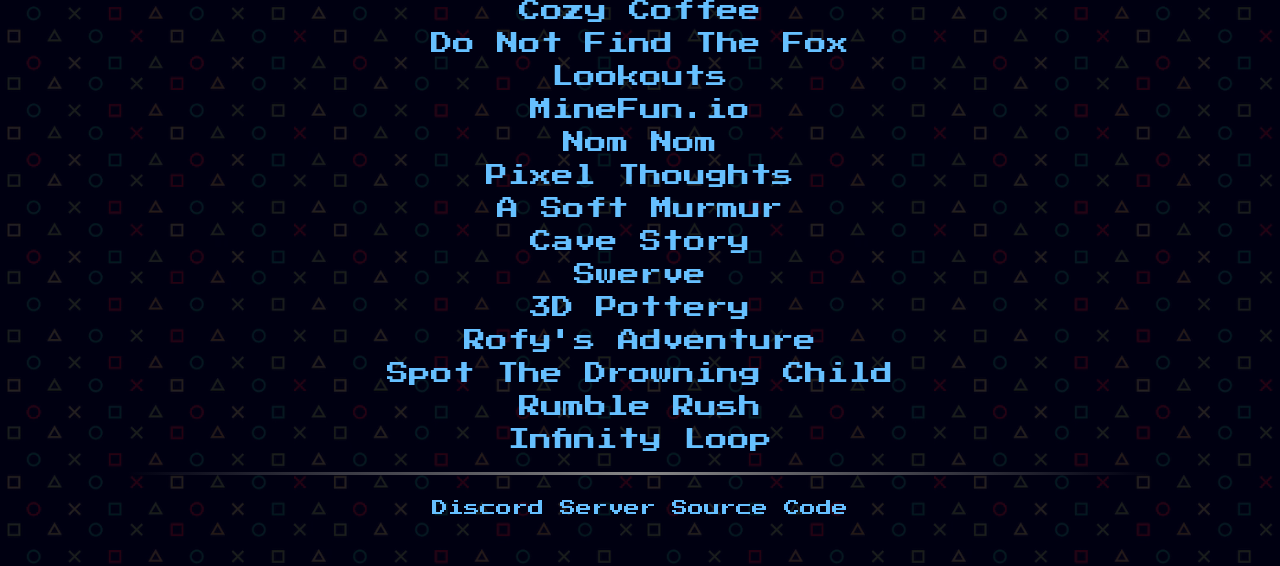
==== commit dbf3dd0e: "delete stuff to re upload to fix close button issue." ====
--- a/index.html
+++ b/index.html
@@ -1,6 +1,5 @@
 <!doctype html>
 <html lang="en">
-	<!-- heading -->
 	<head>
 		<title>GlitchHub | A gamer's hub for all things internet</title>
 		<link rel="canonical" href="https://pongonpolygon.github.io/pages/glitchhub" />
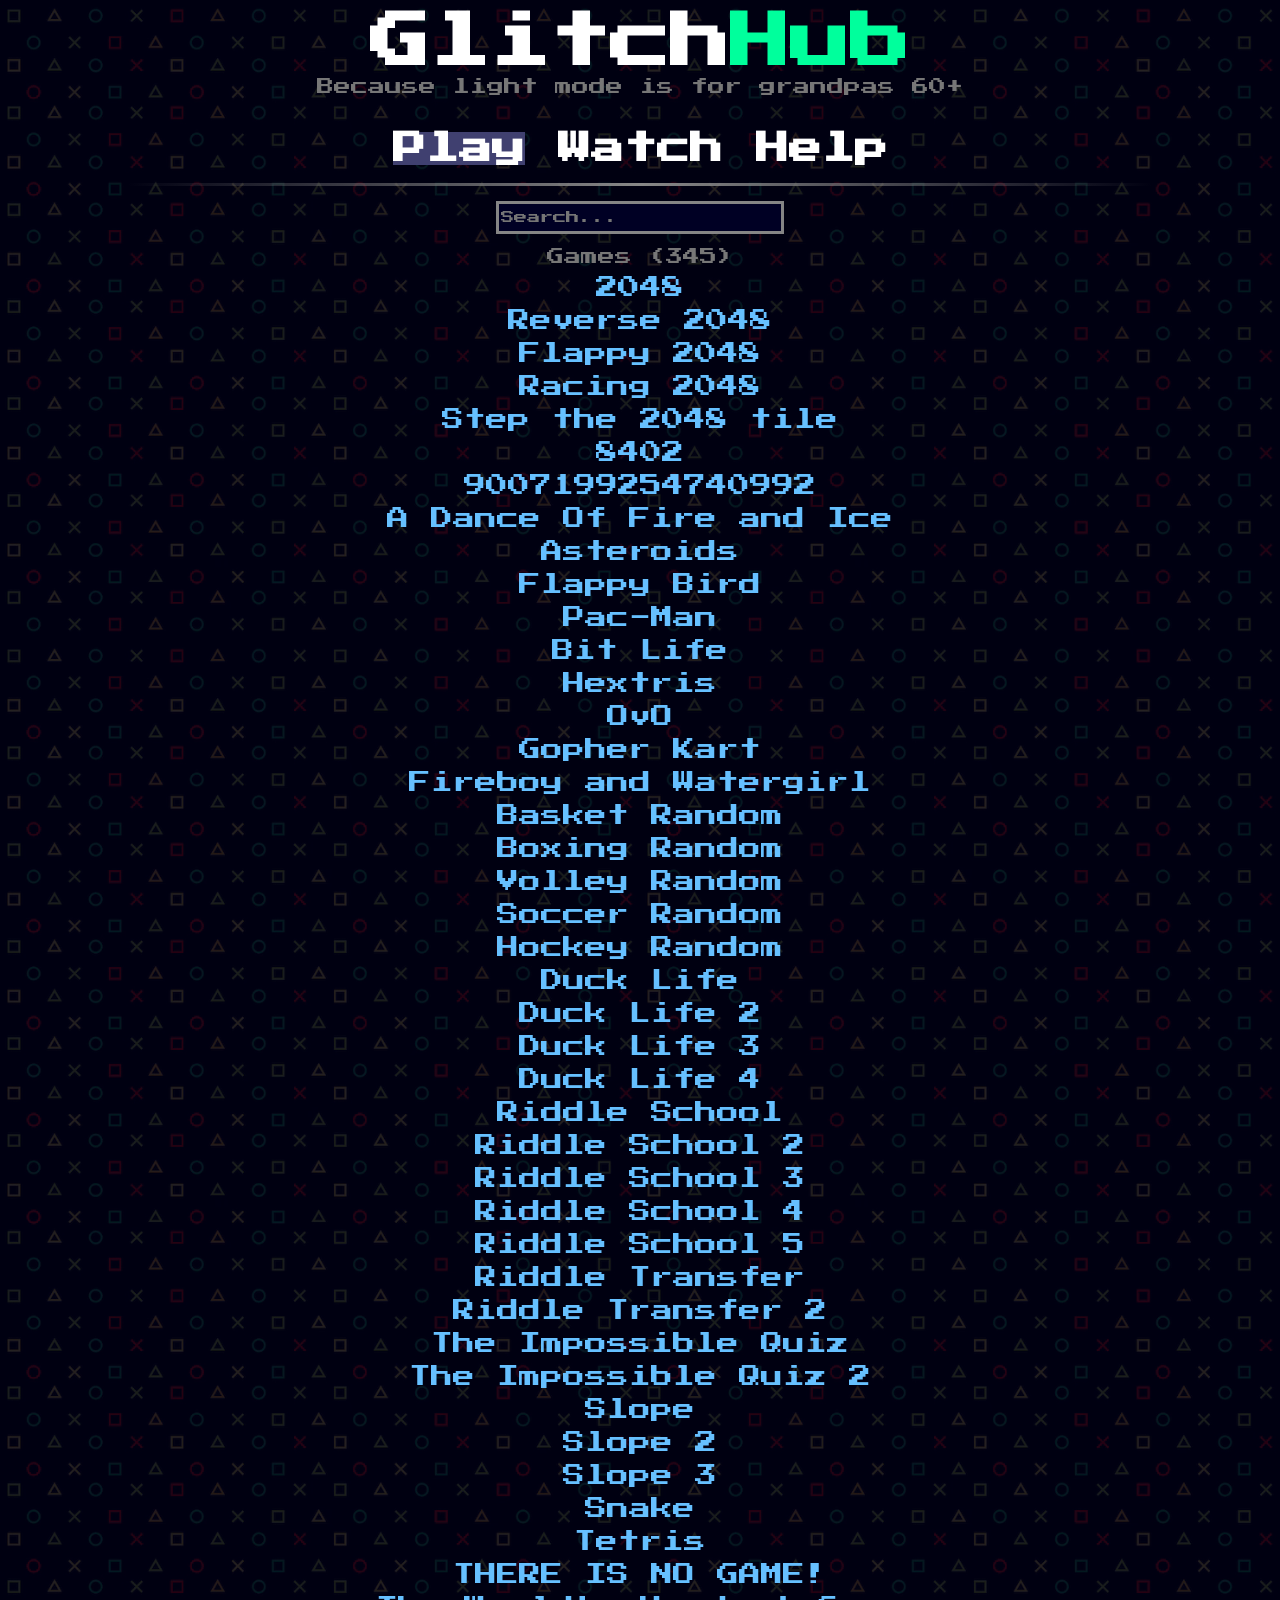
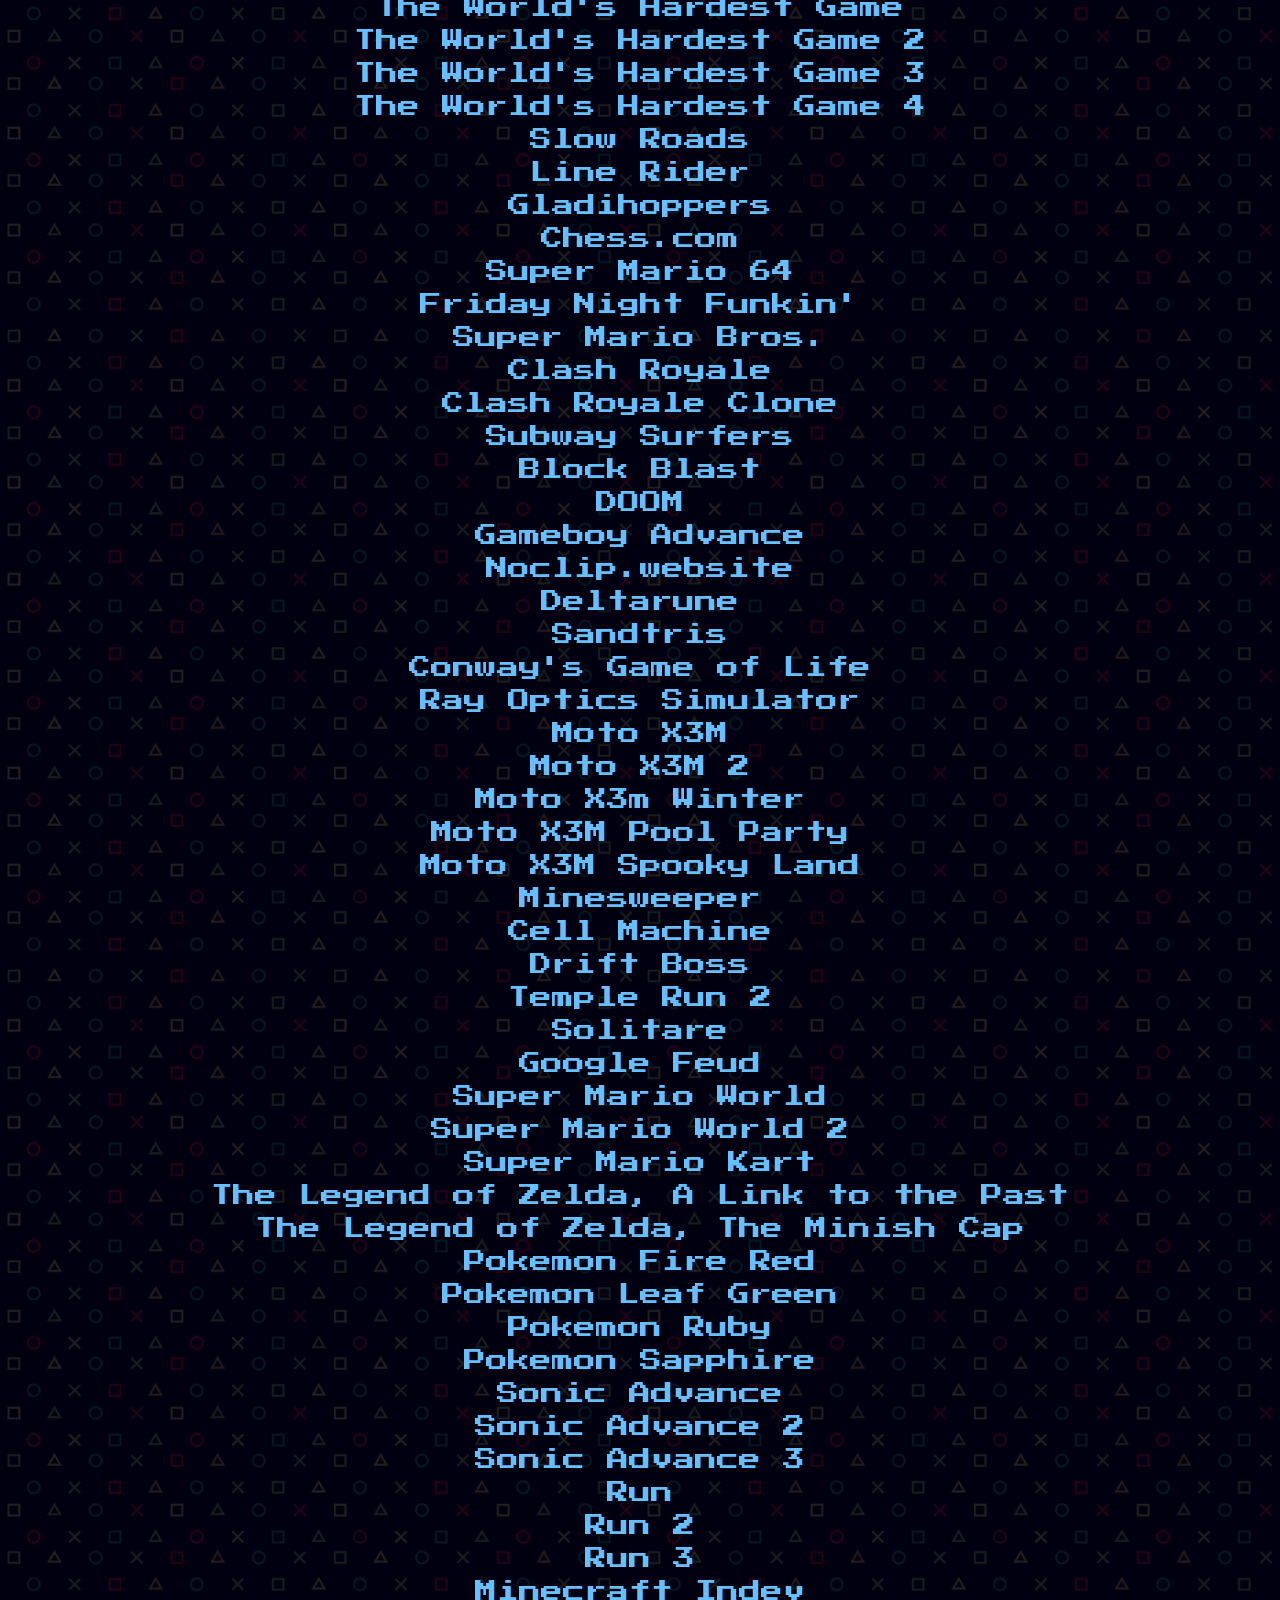
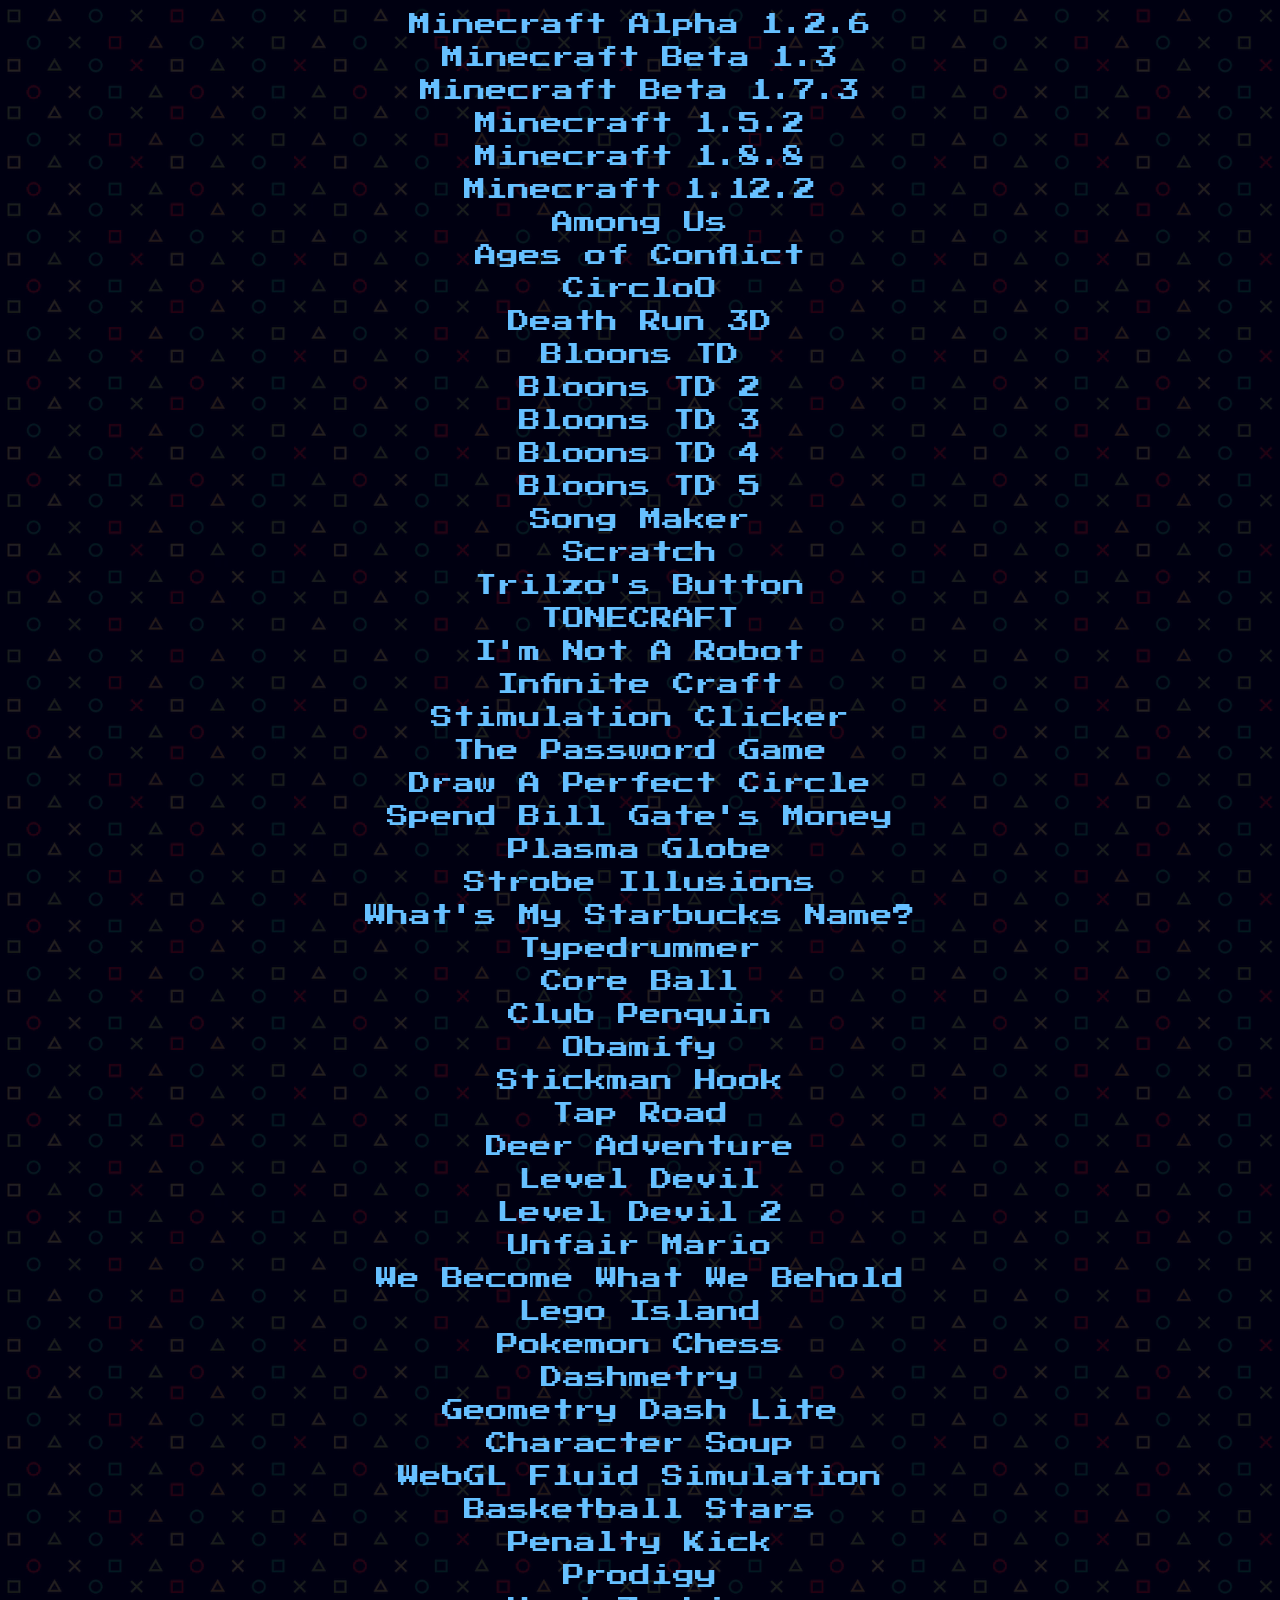
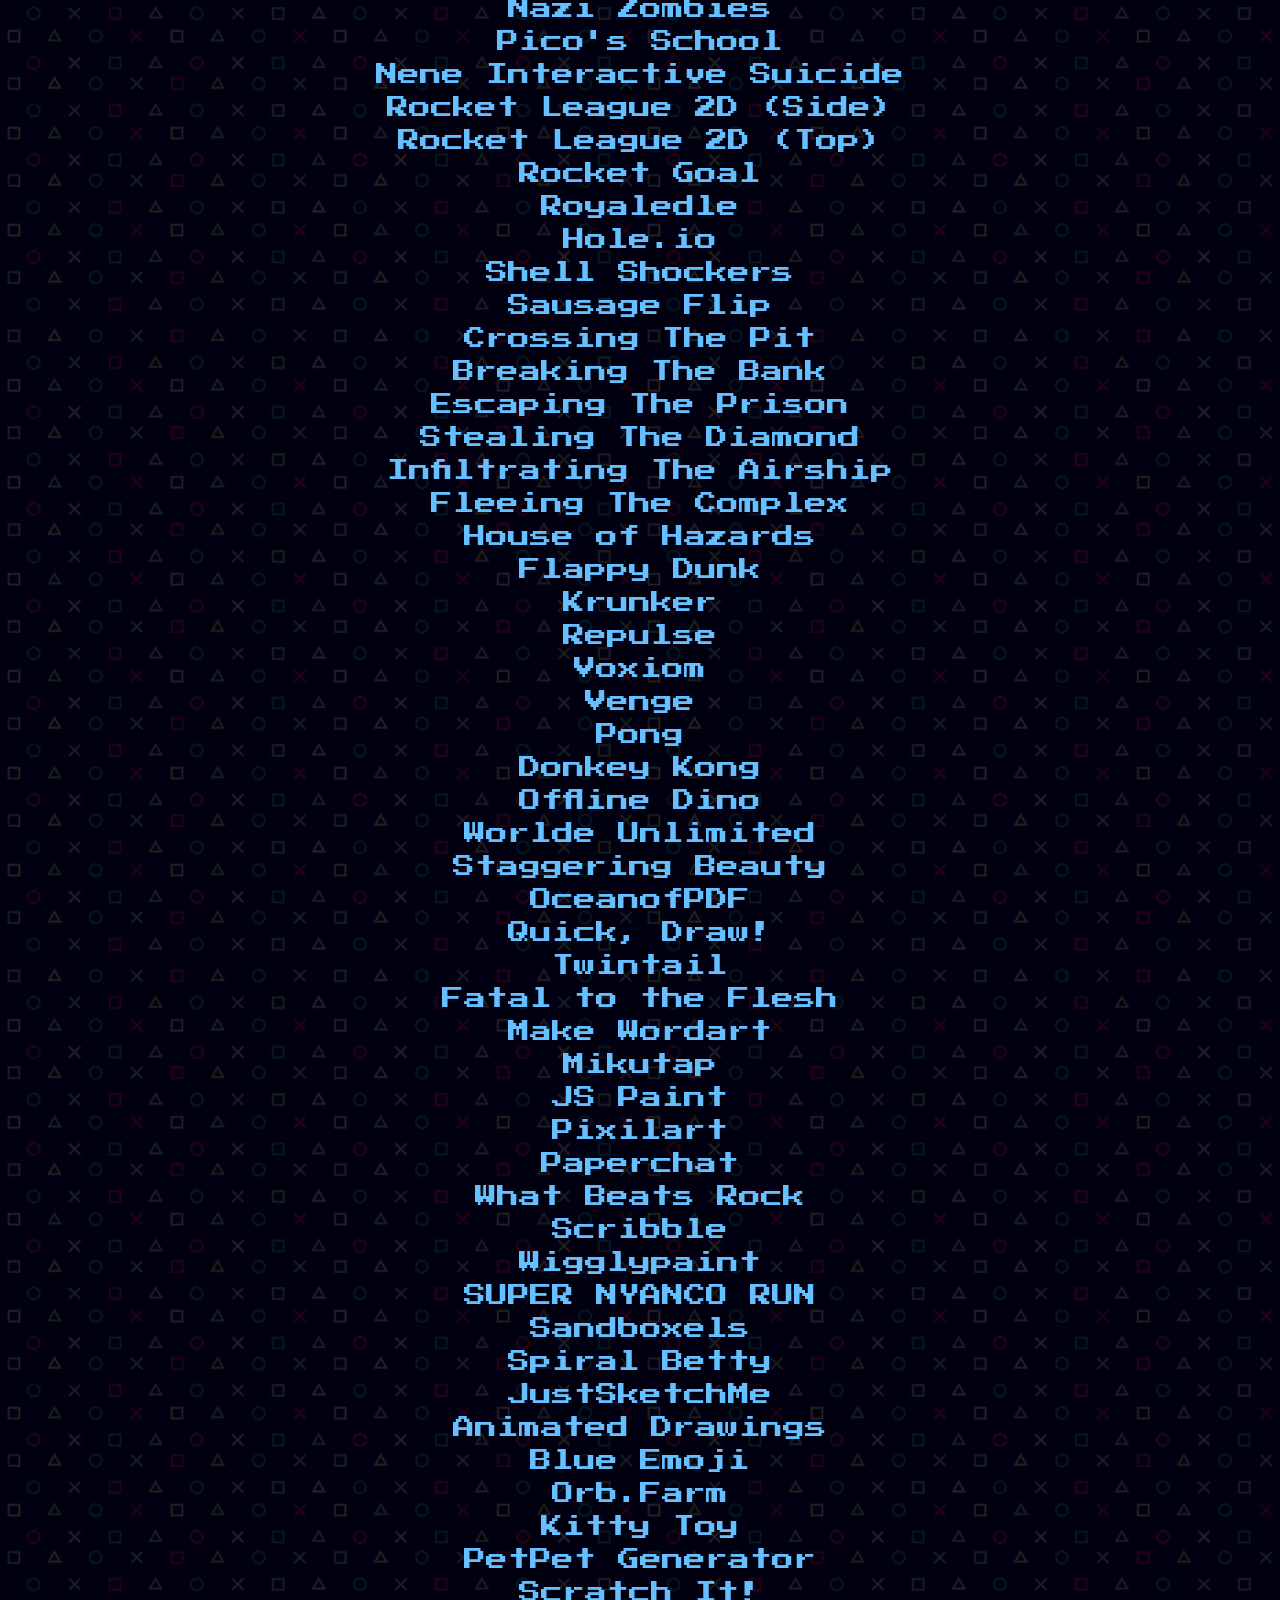
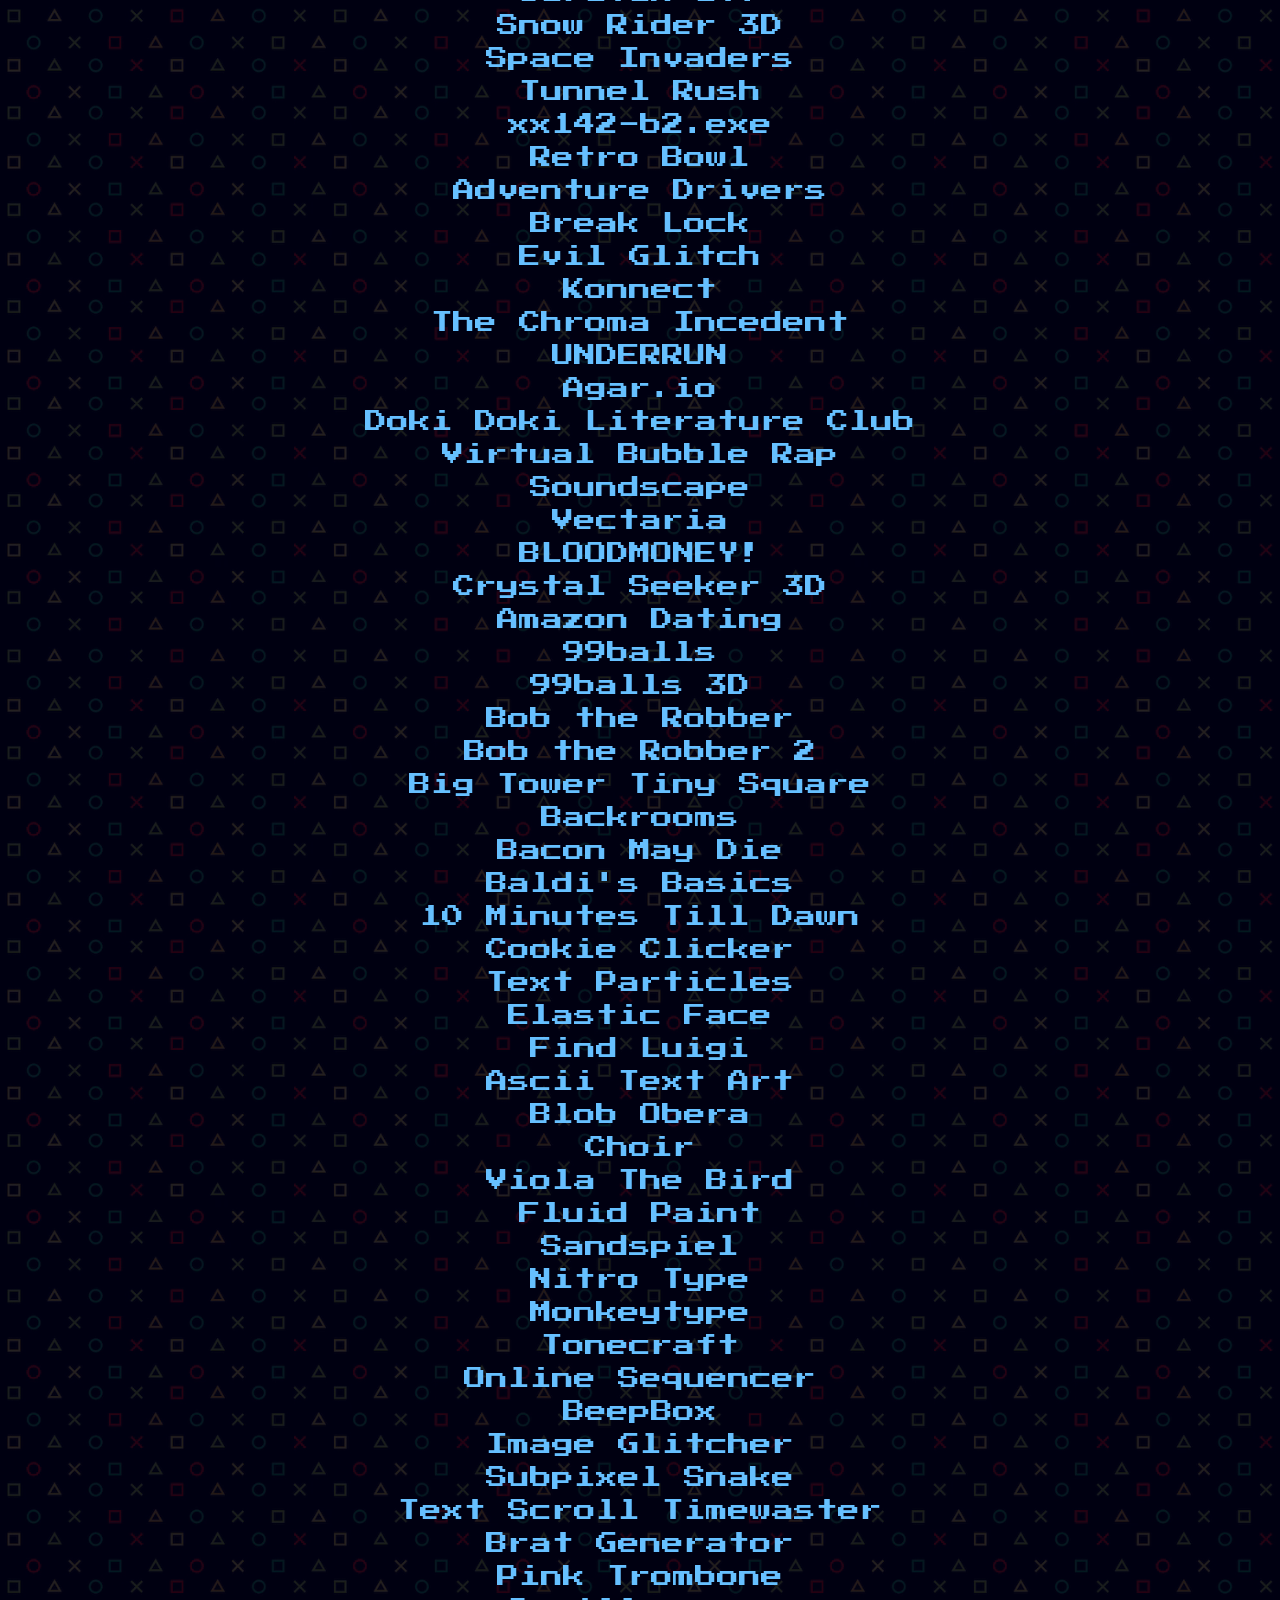
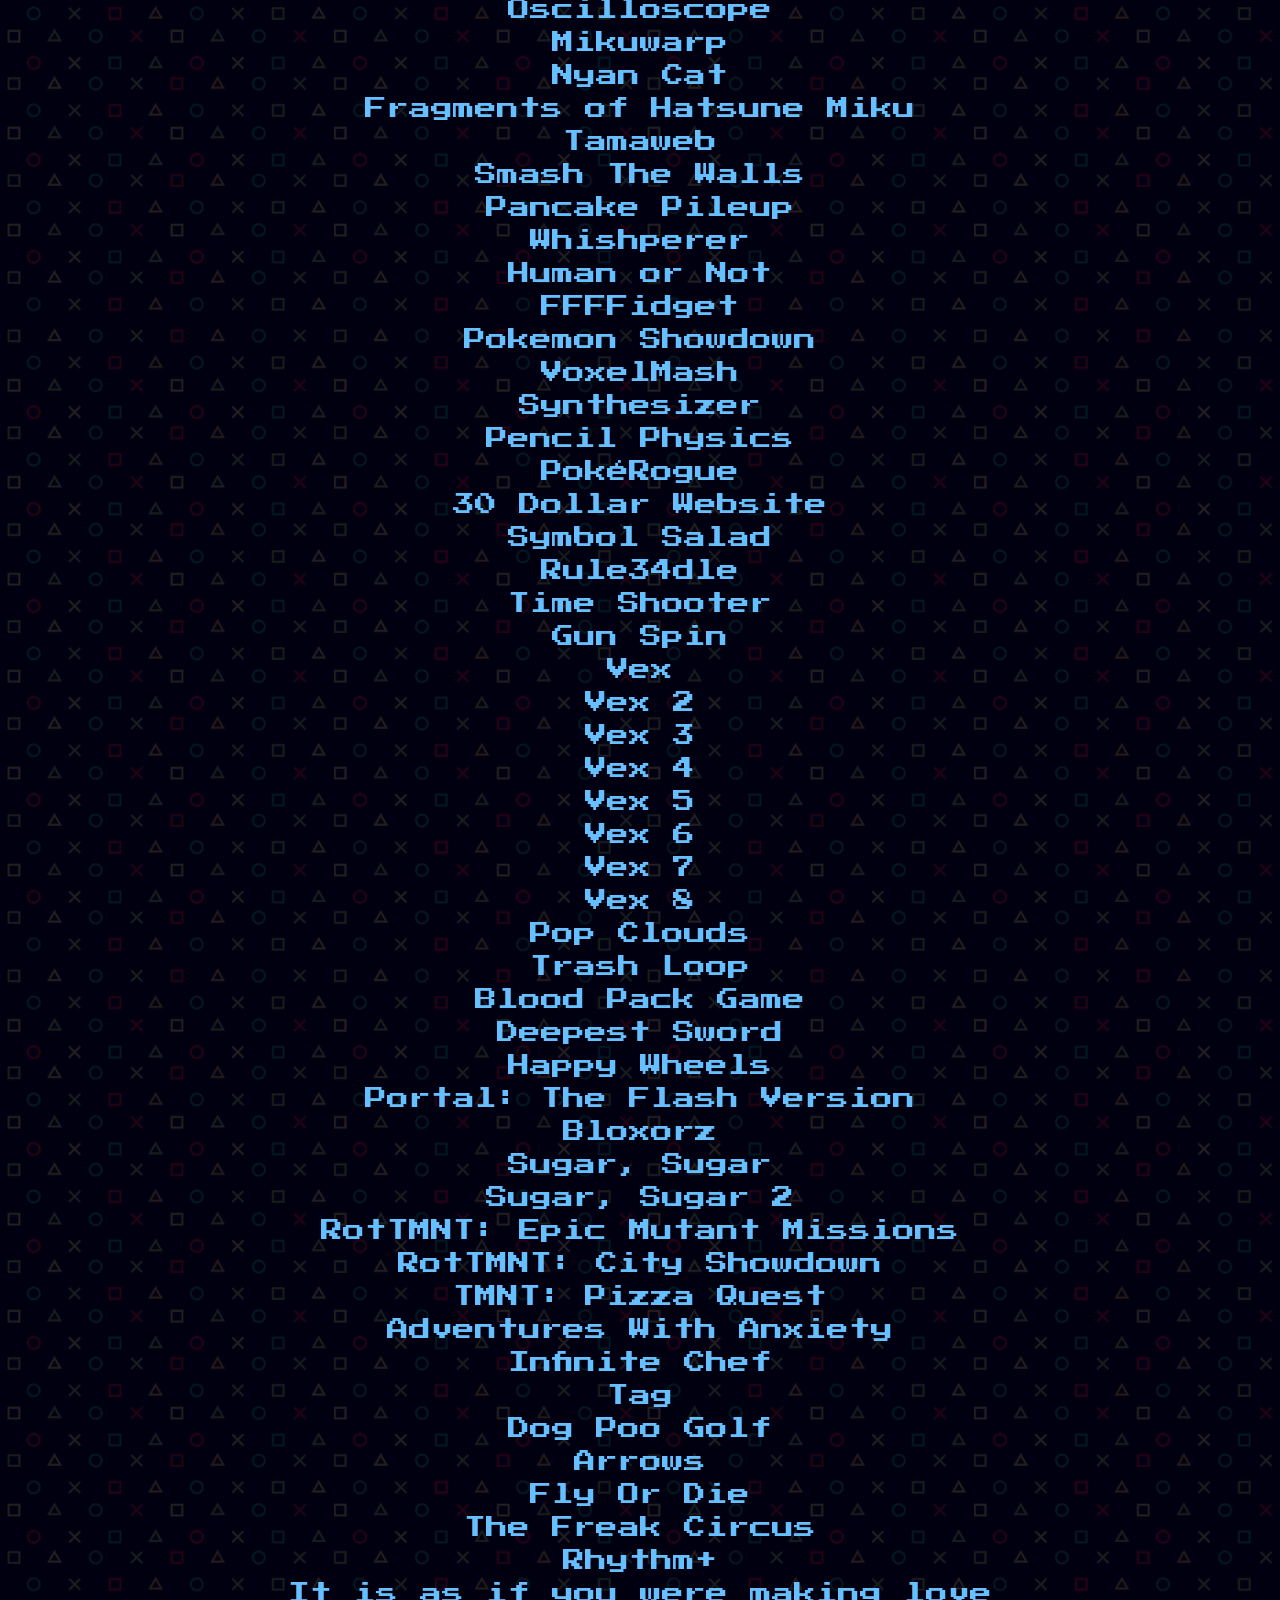
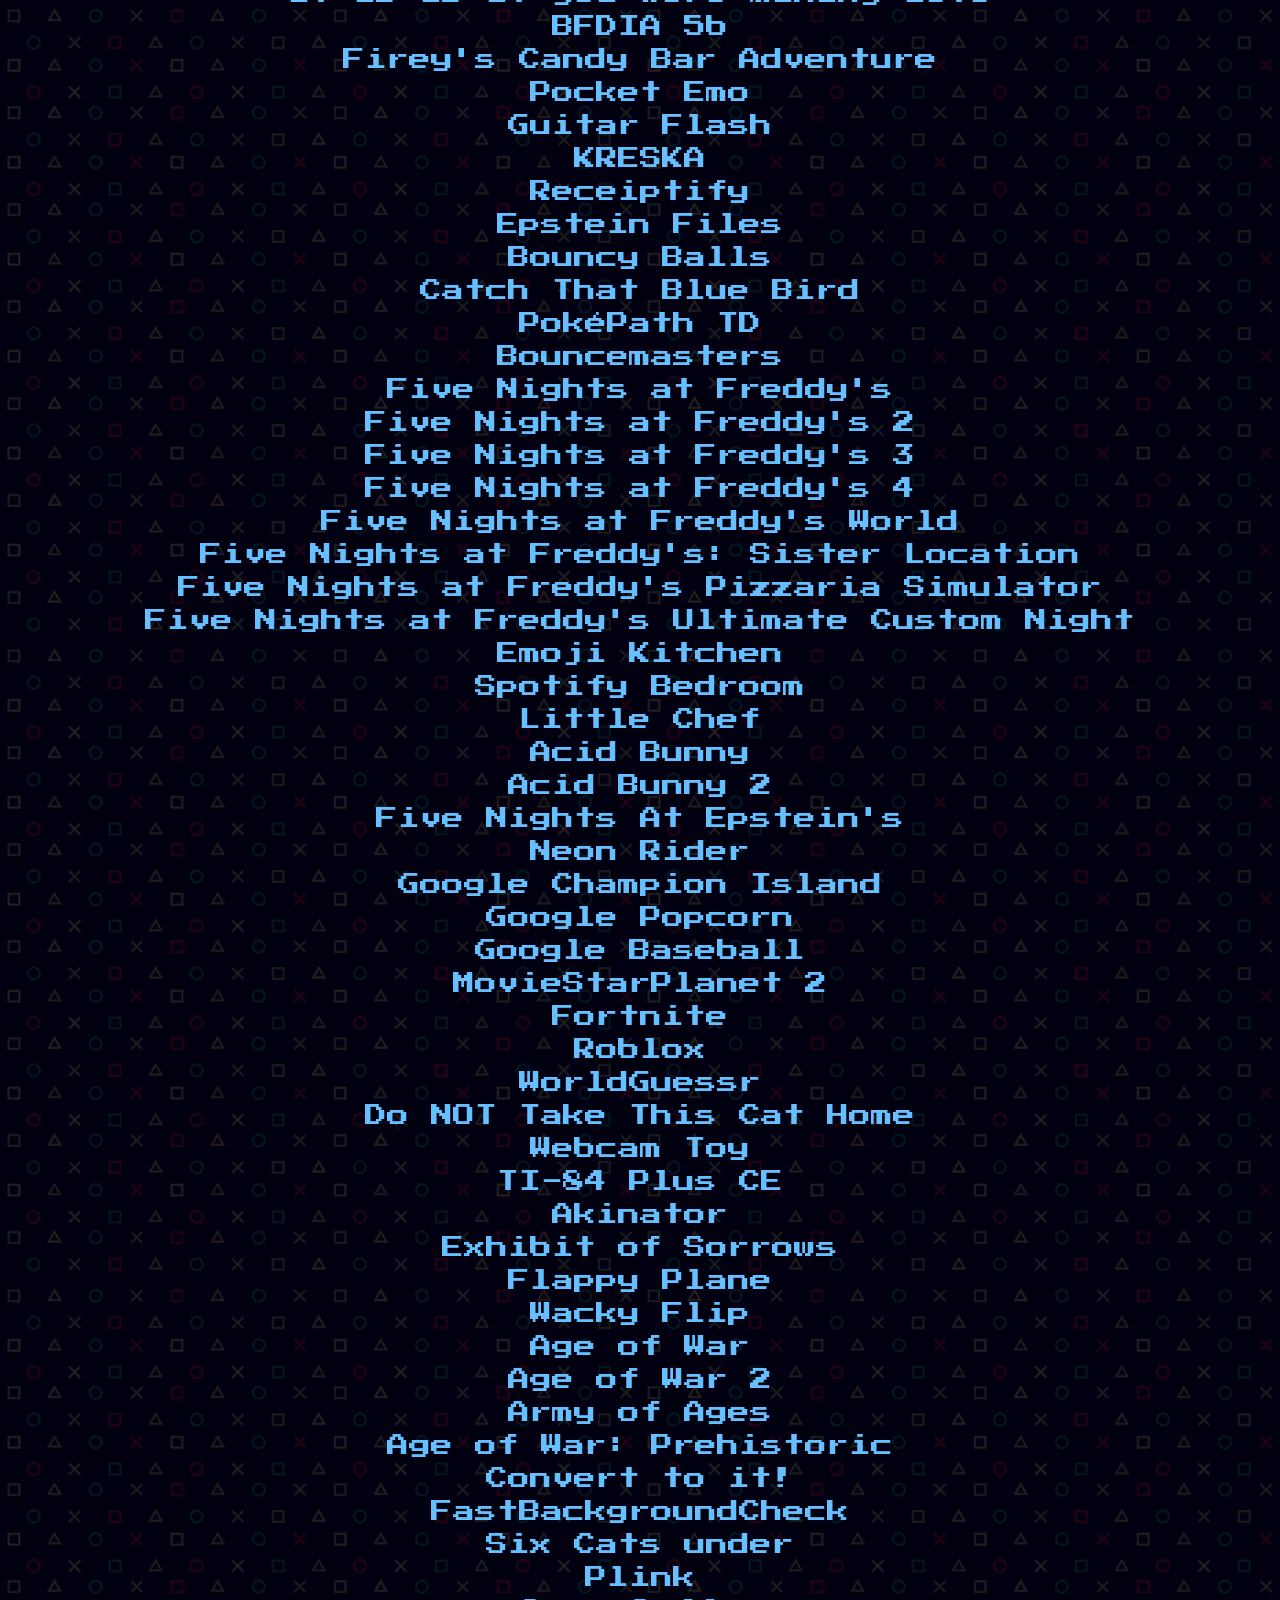
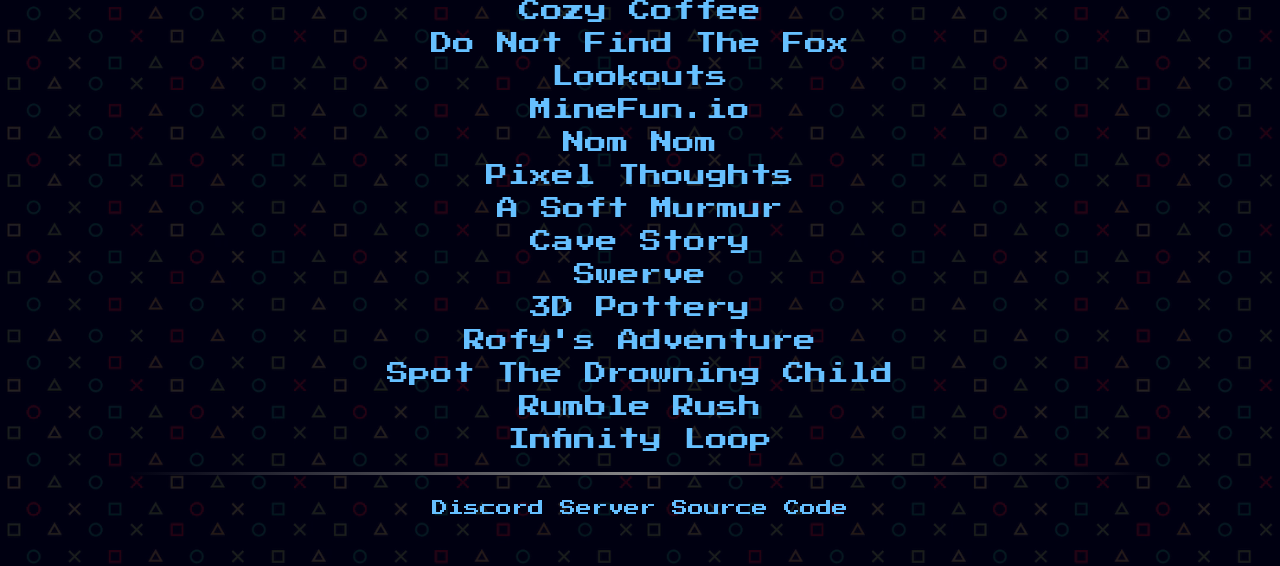
==== commit a2f00a95: "remove popup for users" ====
--- a/index.html
+++ b/index.html
@@ -184,10 +184,12 @@
 			const used = getCookie("discordPopup") || "false";
 			
 			console.log(used);
-			
+			/*
 			if (used == "false") {
 				popup.style.display = "flex";
 			}
+			*/
+			popup.remove();
 			
 			closeButton.addEventListener("click", function() {
 				popup.remove();
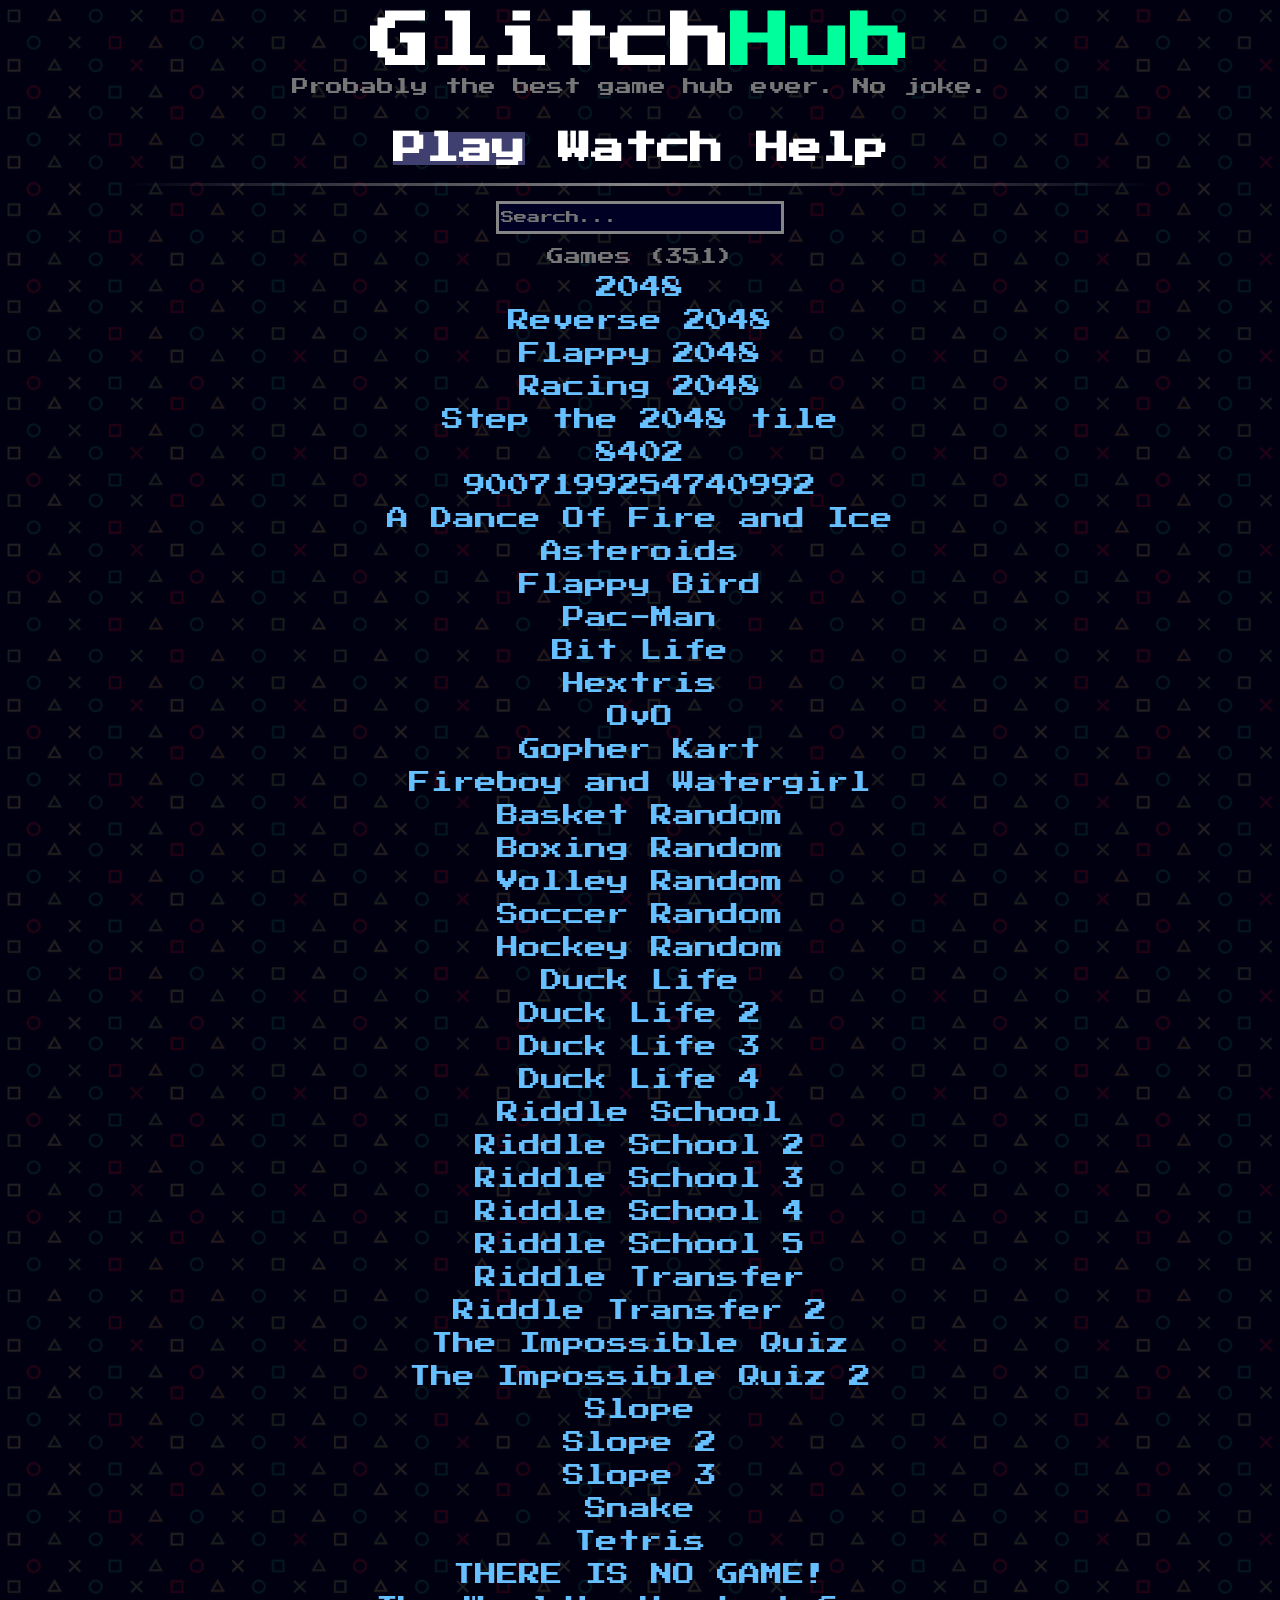
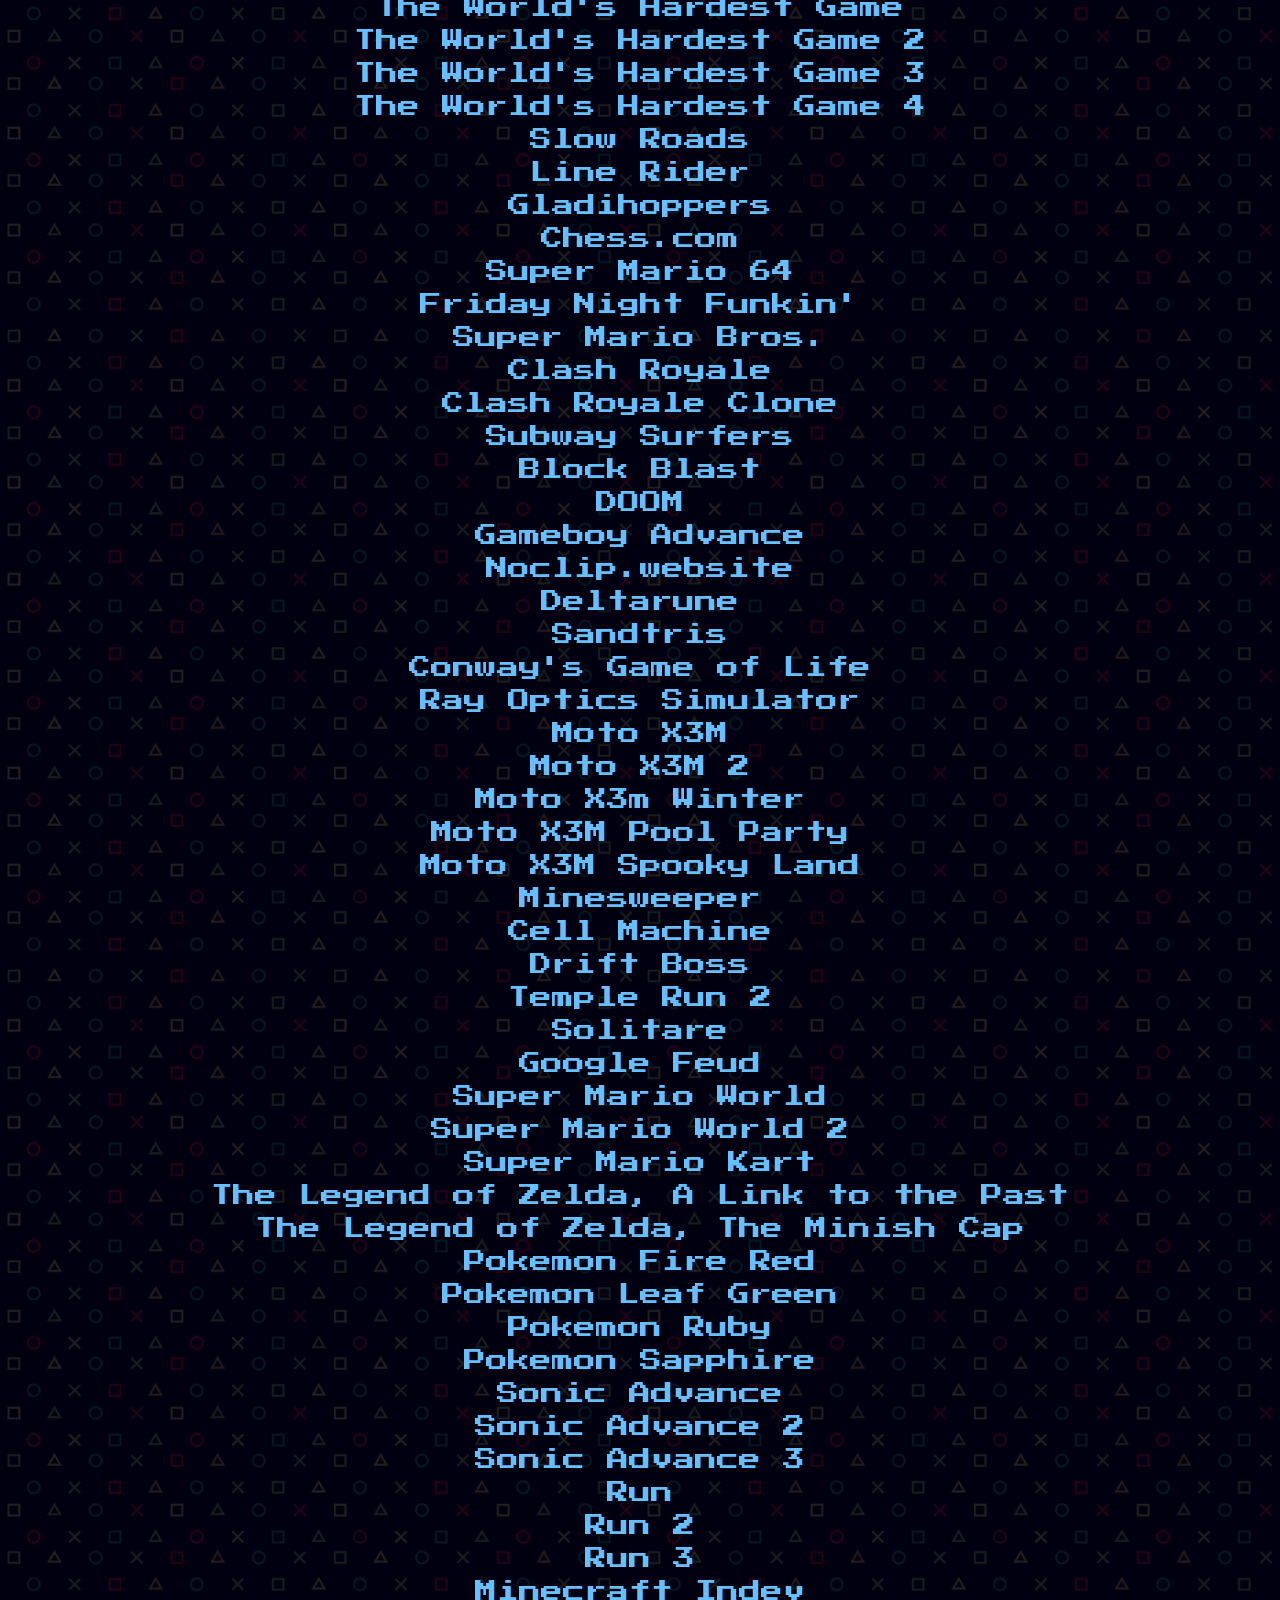
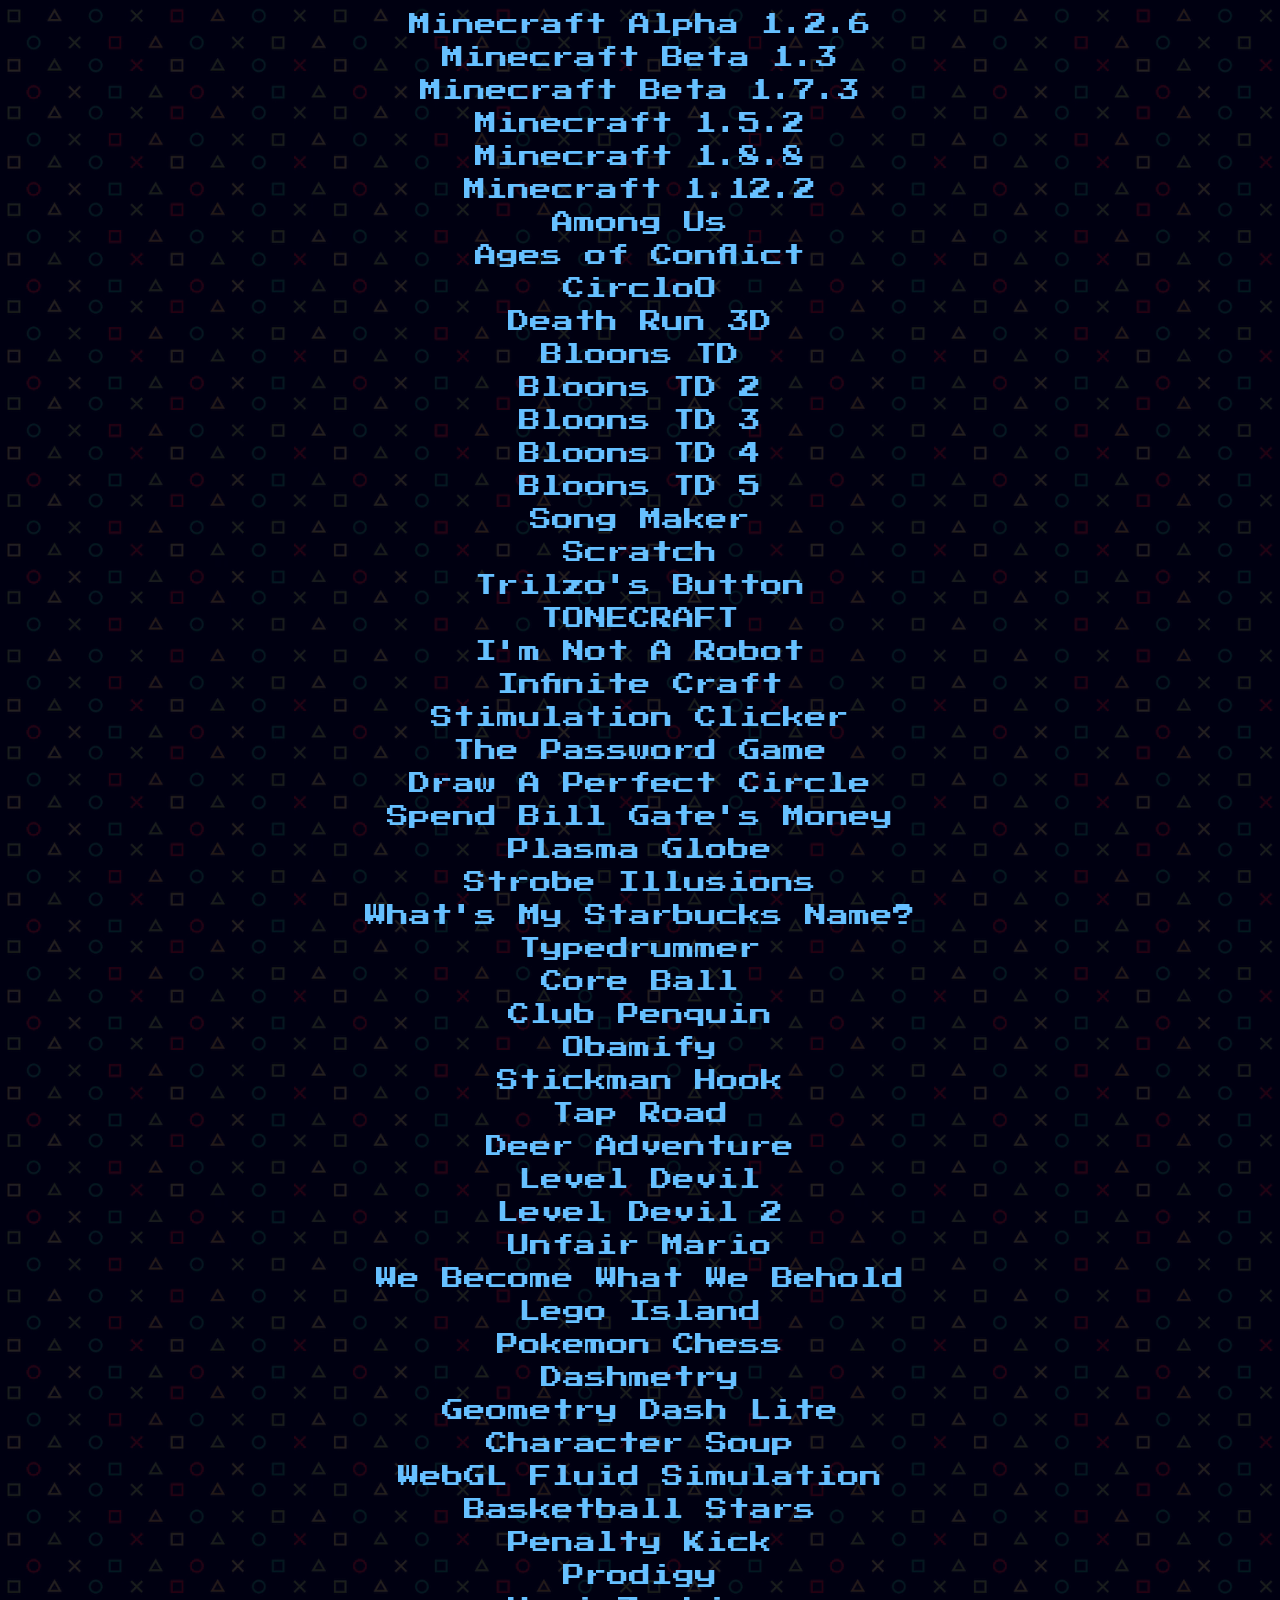
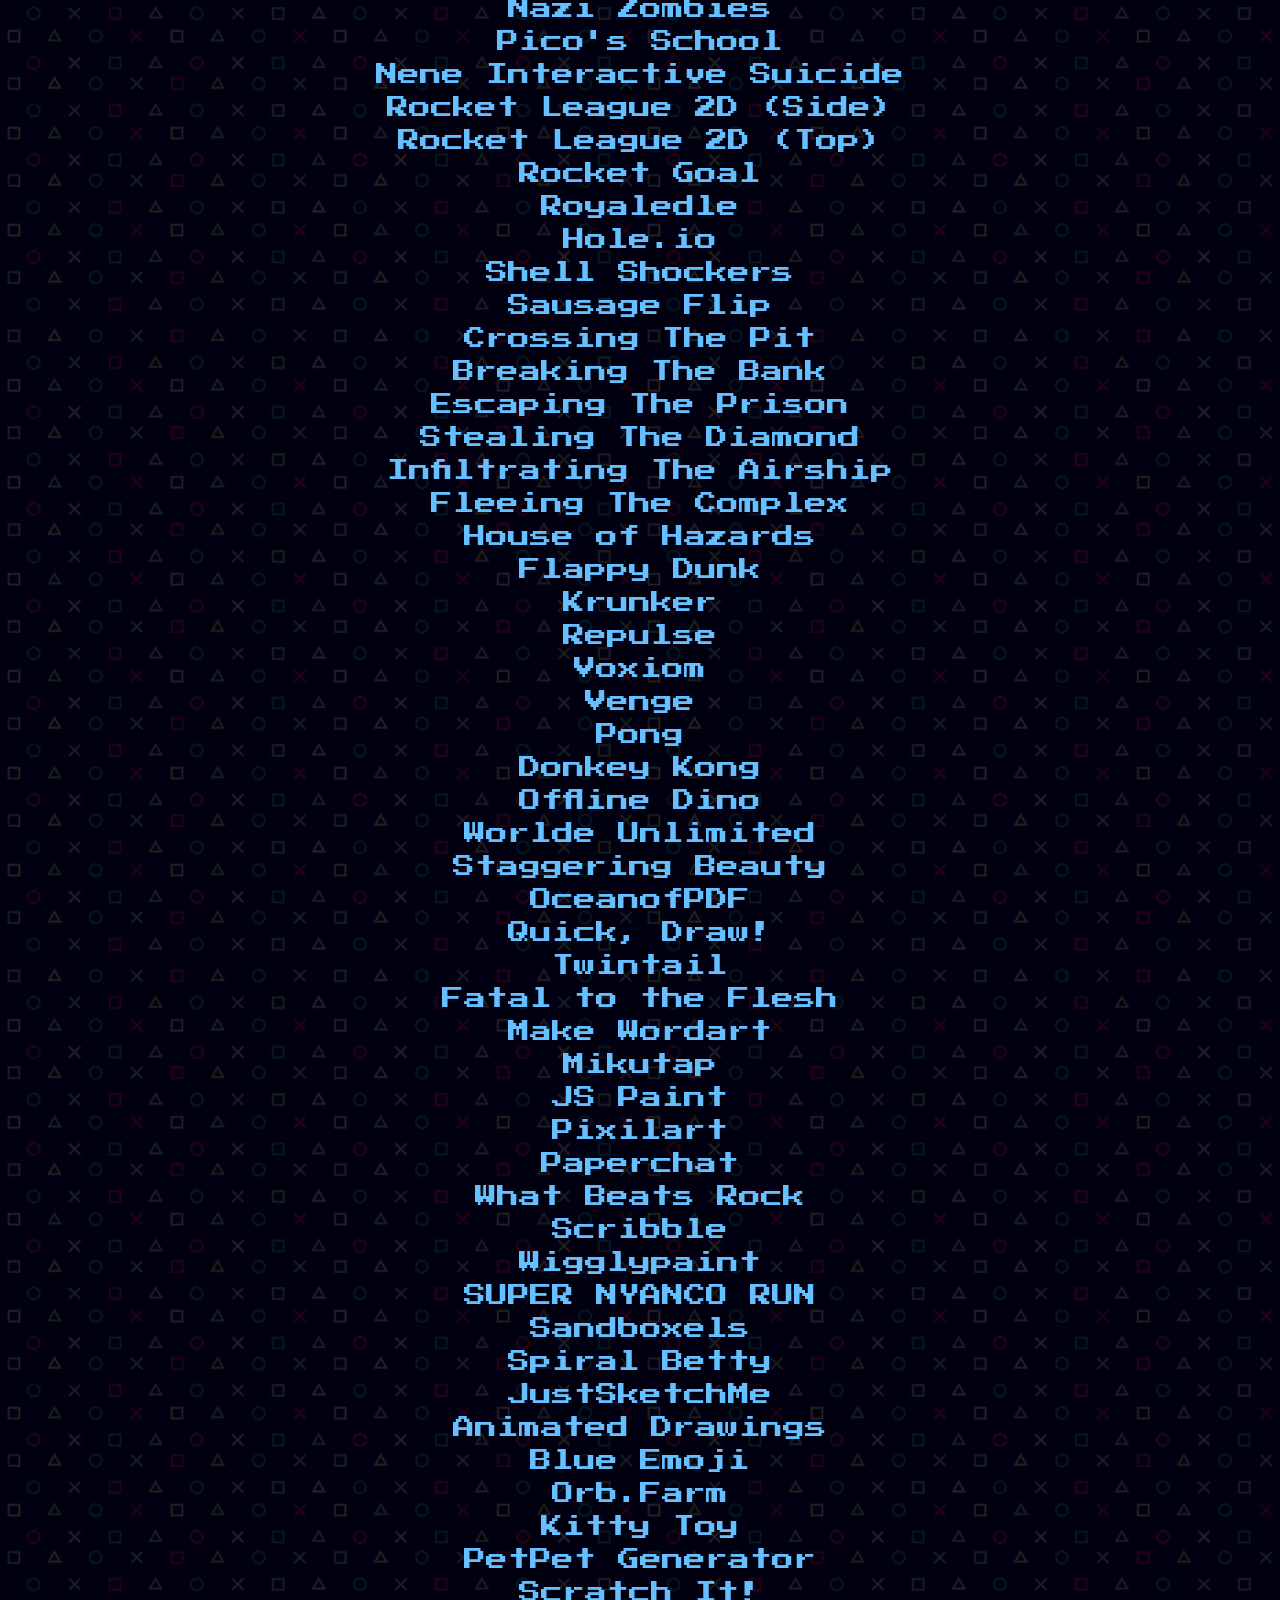
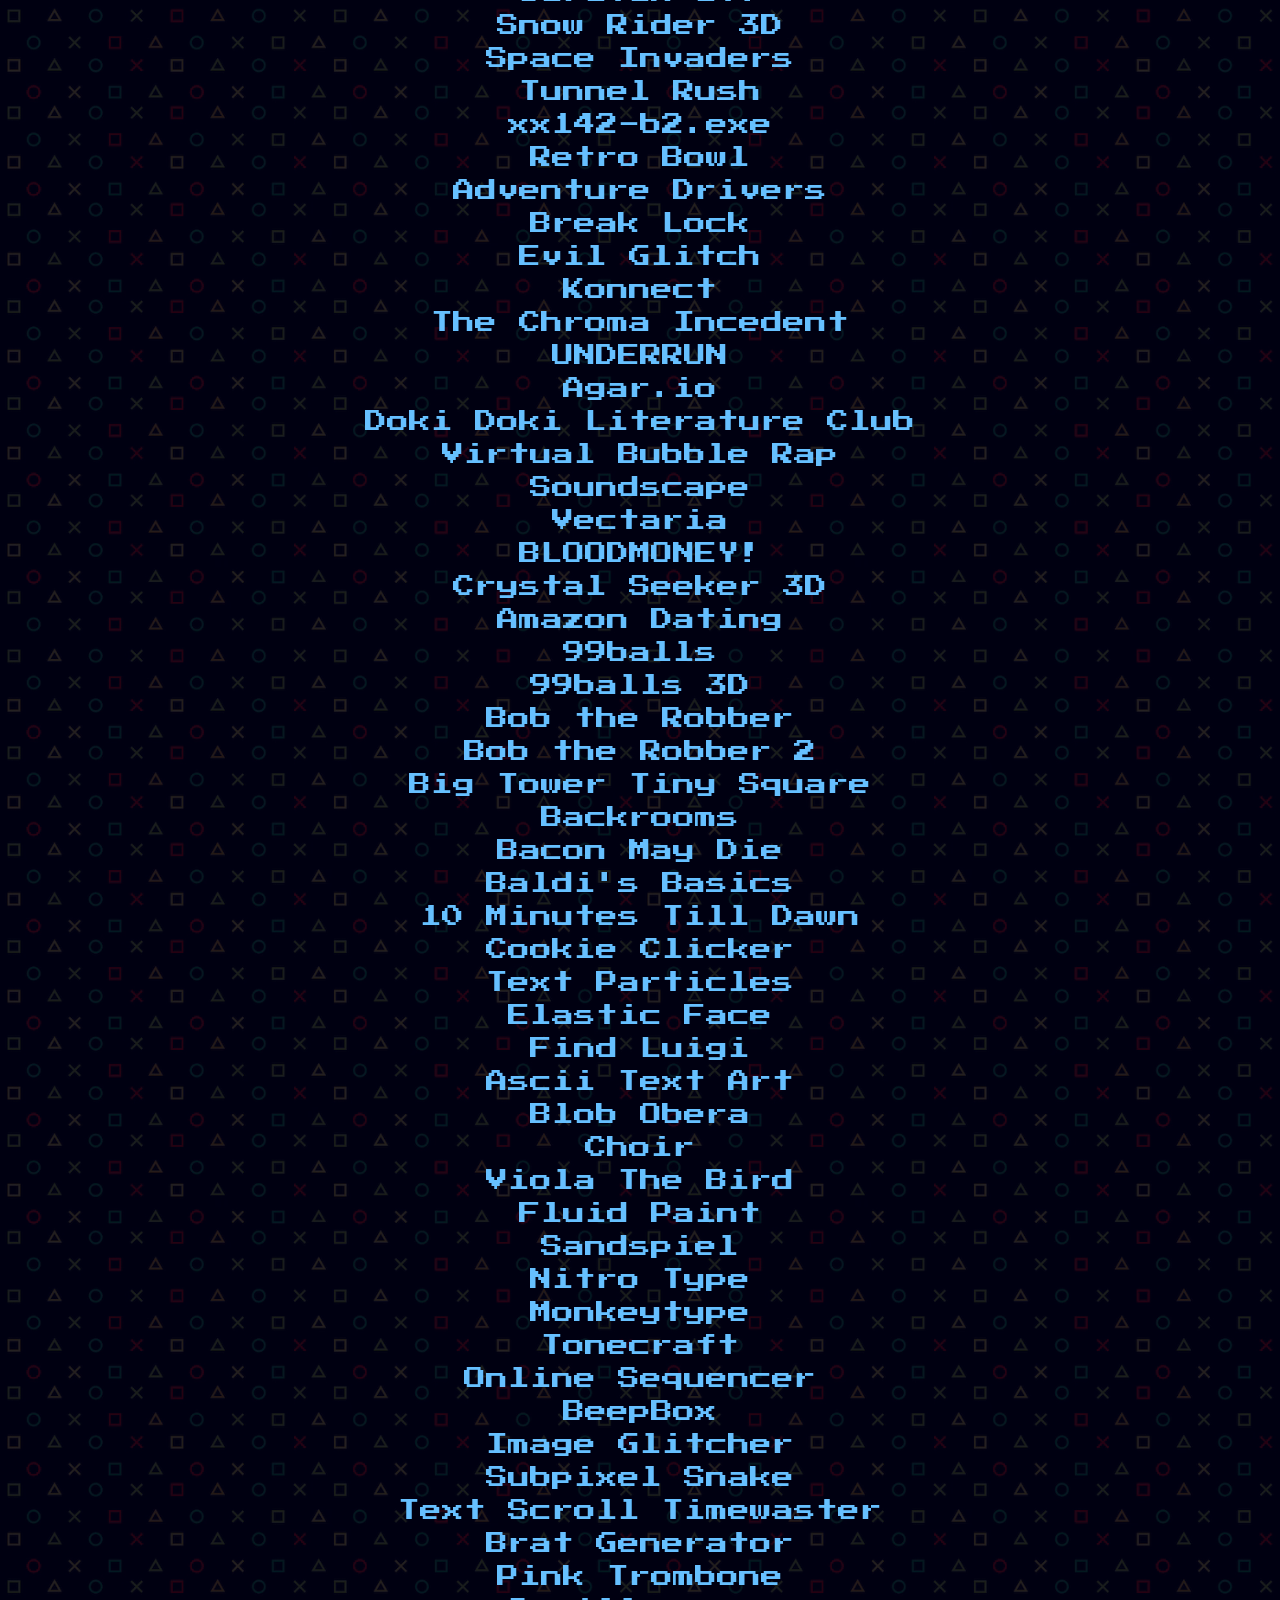
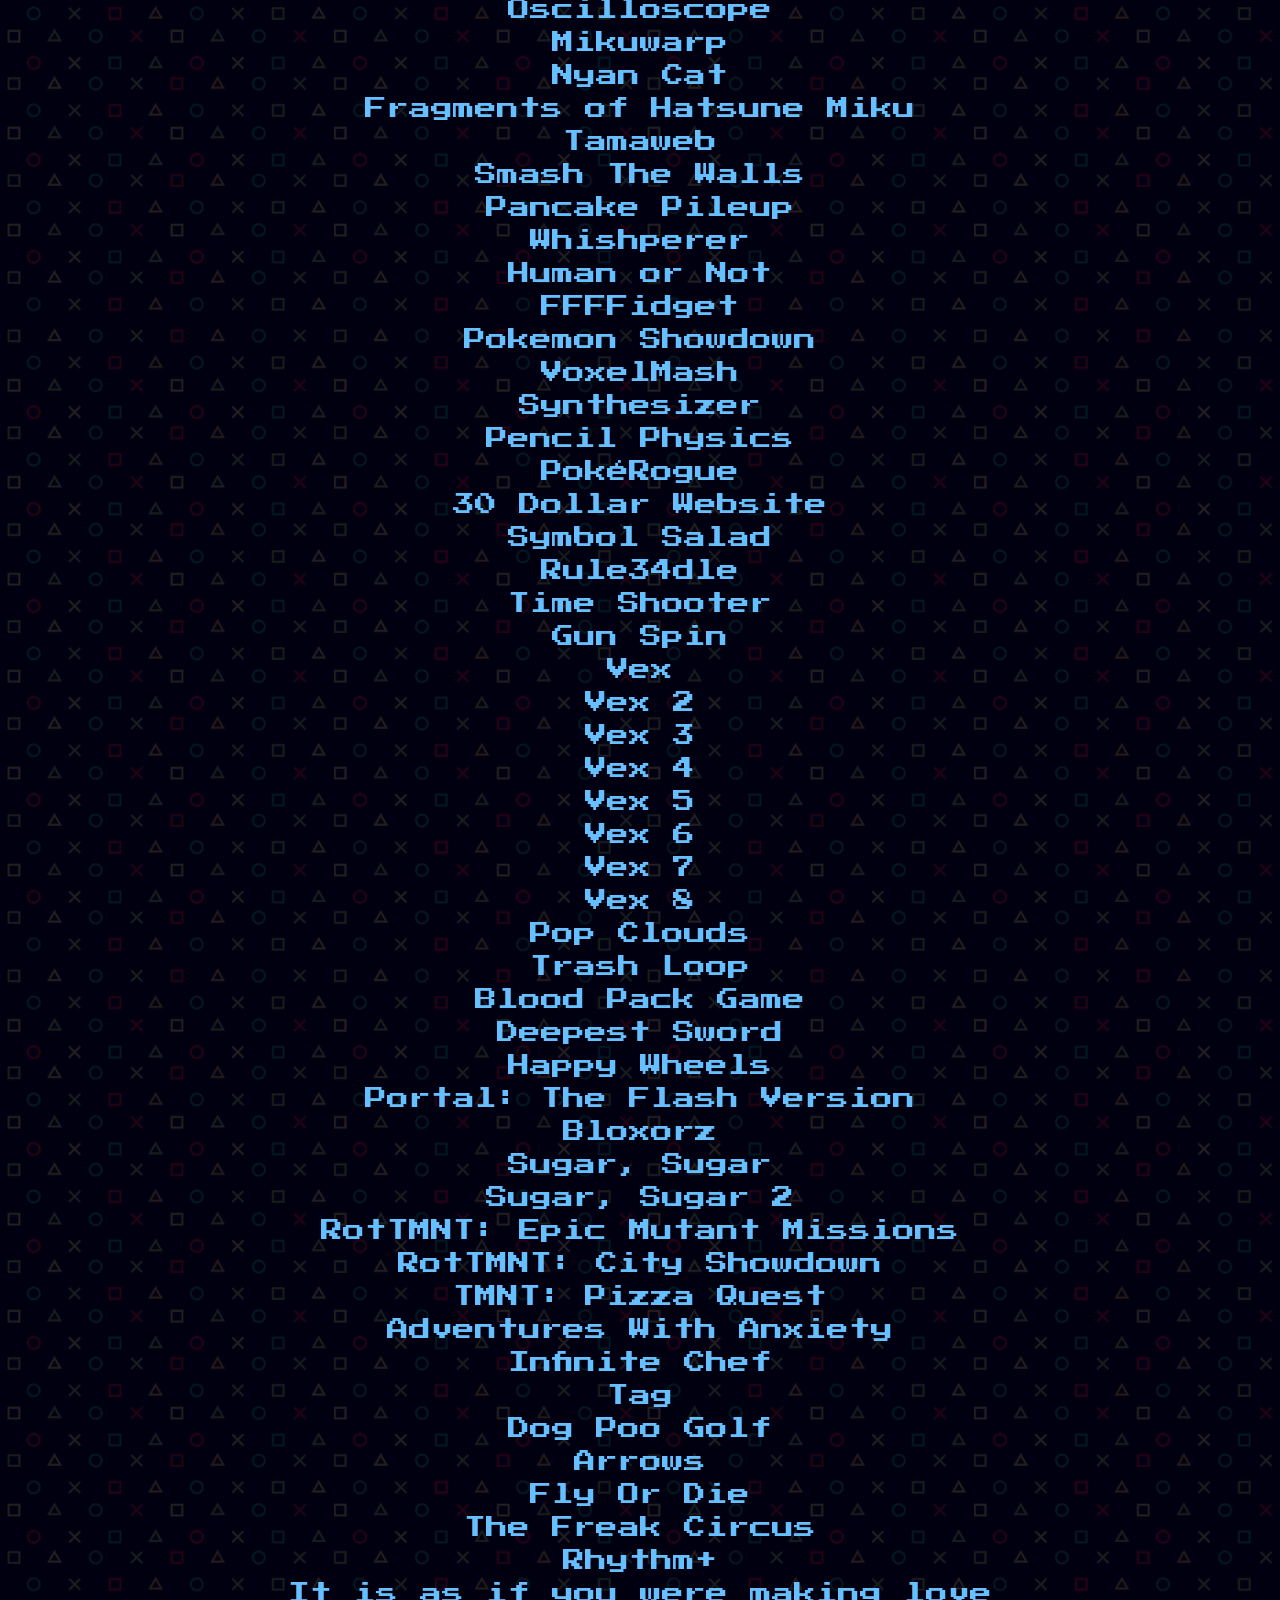
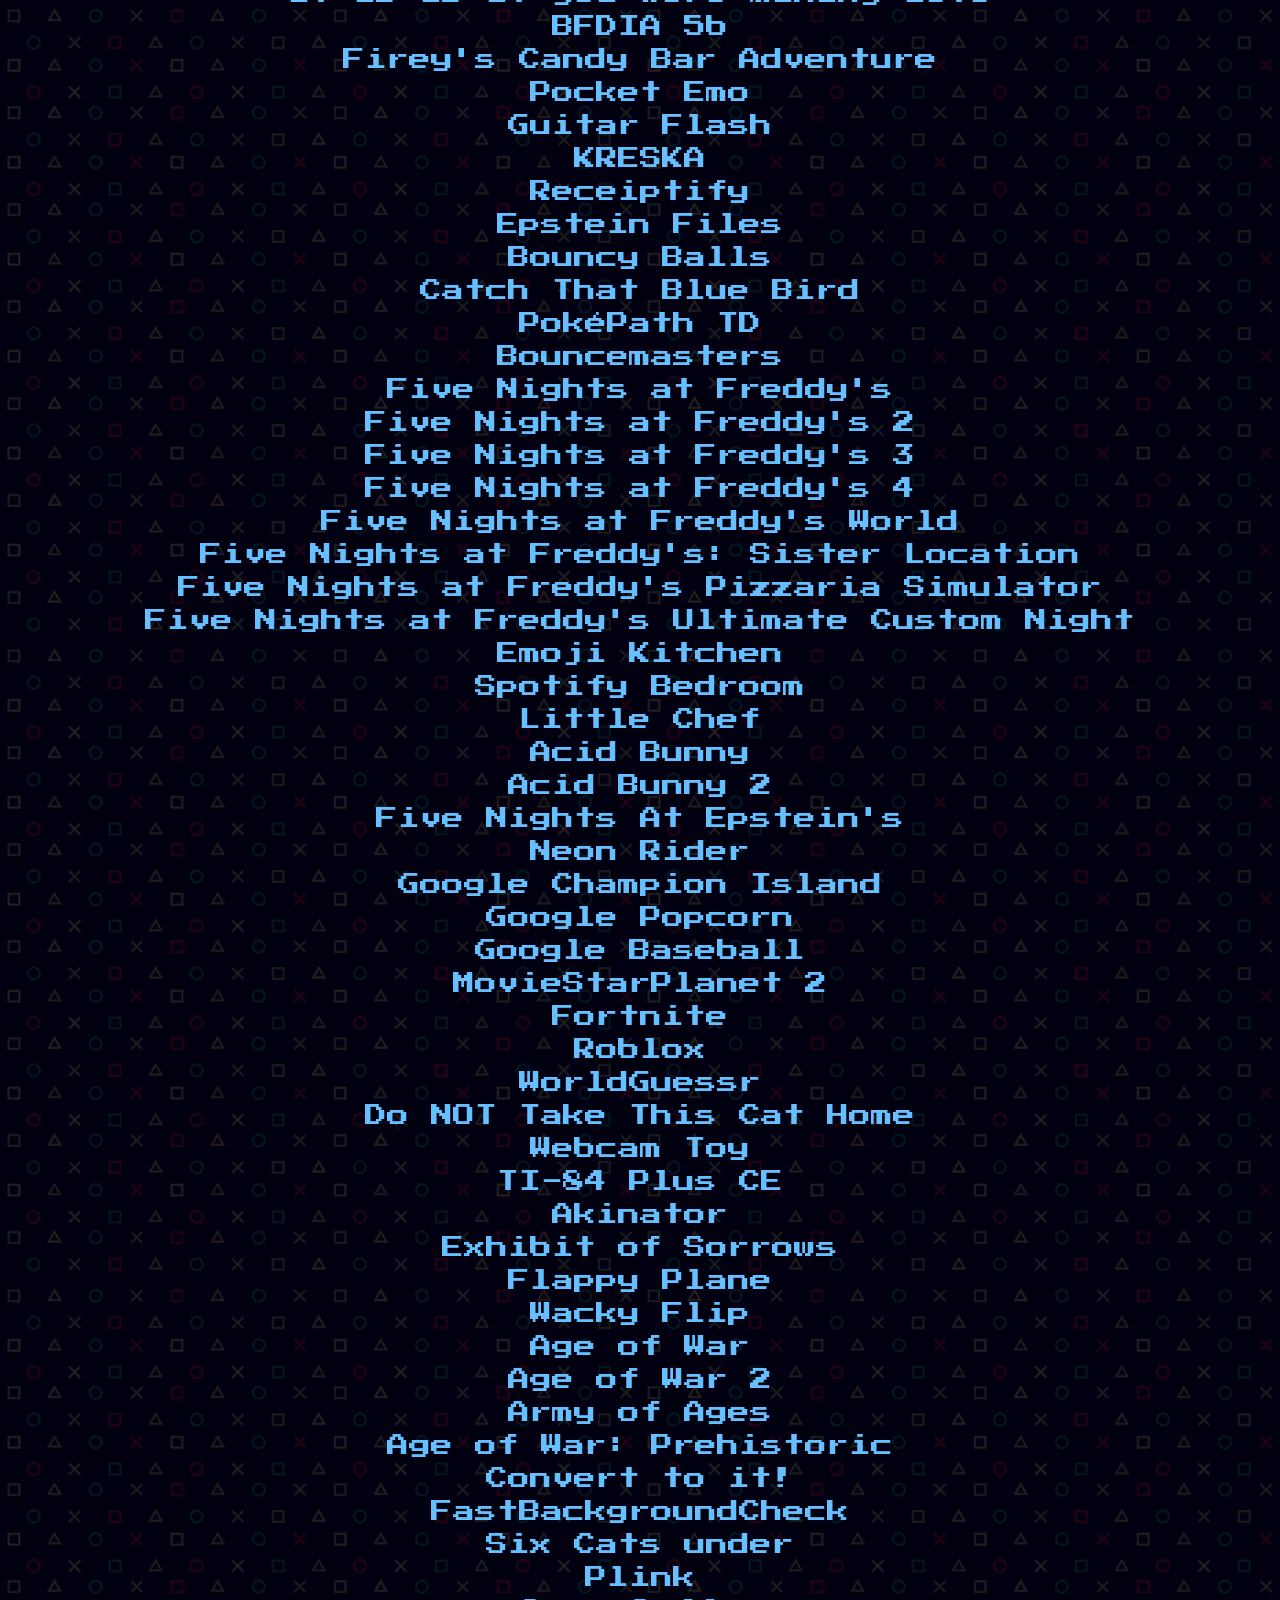
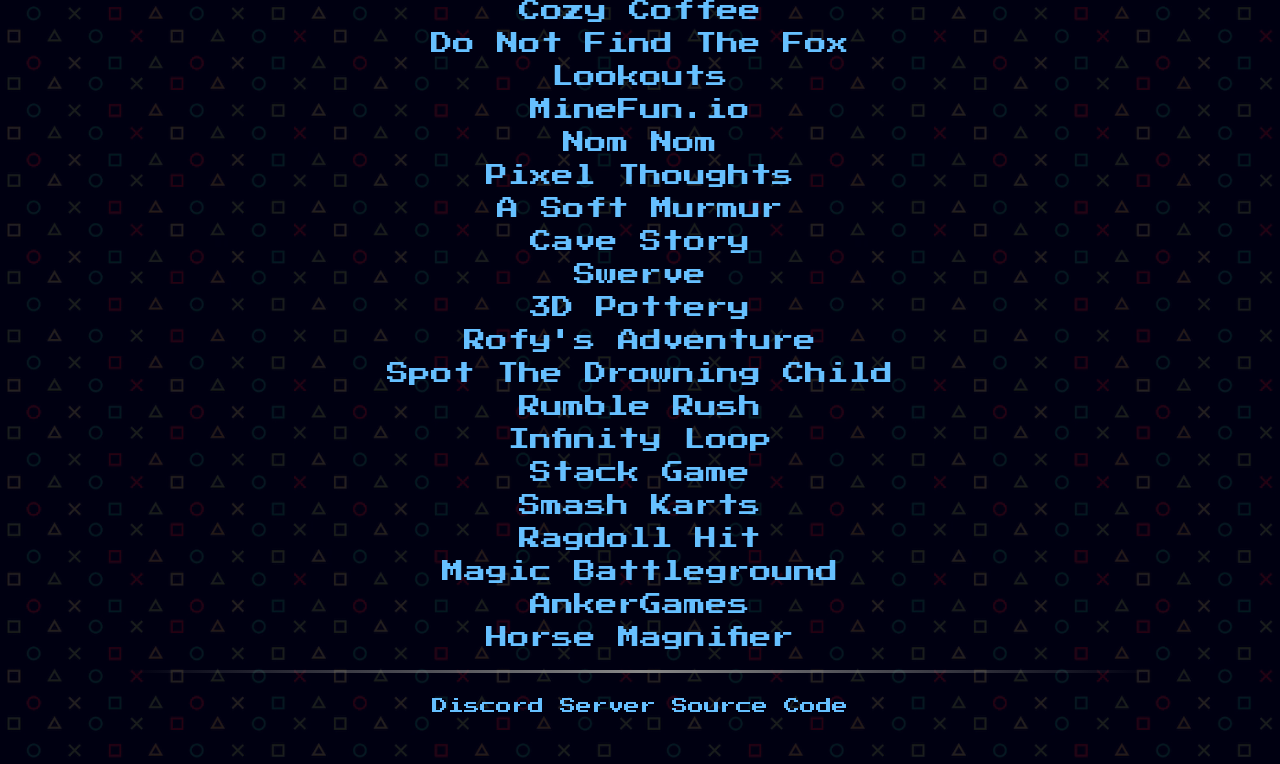
==== commit 1141b621: "Clean up help section and update GlitchHub message Removed unnecessary text and iframes related to f" ====
--- a/index.html
+++ b/index.html
@@ -251,26 +251,14 @@
 					
 					<!-- help section -->
 					<div id="helpSection" class="main section" style="margin-top: -45px;">
-						<div style="margin-top: -40px; font-size: 15px;" class="mintext">
-							<p>I prioritize <a href="https://discord.gg/eqmpS8MMbJ">Discord</a> forms more than site forms.</p>
-							<br>
-						</div>
 						<!-- forms -->
 						<div style="margin-top: -10px;">
-							<div id="recommend-body">
+							<div style="display: none" id="recommend-body">
 								<button id="gameForm" name="gameForm" style="font-family: 'Press Start 2P'; background-color: #404070; color: #ffffff; width: 10vw; height: 30px; font-size: 0.7cqi;">Add to Play</button>
 								<button id="watchForm" name="watchForm" style="font-family: 'Press Start 2P'; background-color: #404070; color: #ffffff; width: 10vw; height: 30px; font-size: 0.7cqi;">Add to Watch</button>
 							</div>
-							<div>
-								<iframe id="gameFormActual" title="gameFormActual" src="https://docs.google.com/forms/d/e/1FAIpQLSfgvLV3mwn-PrEnywQGchkjHeFr7A1DUWu7Xj_To4tjpZzXWA/viewform?embedded=true" width="640" height="782" style="border: none;" margin-height="0" margin-width="0">Loading…</iframe>
-								<iframe id="watchFormActual" title="watchFormActual" src="https://docs.google.com/forms/d/e/1FAIpQLScBtGnfrKQpW_uJUSmpArbmTU_a1AXZg5L3MjwYGfL6d5qnGg/viewform?embedded=true" width="640" height="782" style="border: none; display: none;" margin-height="0" margin-width="0">Loading…</iframe>
-							</div>
-							<br>
-							<p class="mintext" style="font-size: 15px;" >(I prioritize forms with given URLS or emails, in that order.)</p>
-							
-							<br>
-							<iframe title="reportForm" src="https://docs.google.com/forms/d/e/1FAIpQLSfXgr2QU1L2I3n6PCFVr231lgiEqL9baA_RFFpleapwdFihRQ/viewform?embedded=true" width="640" height="982" style="border: none;" margin-height="0" margin-width="0">Loading…</iframe>
-							<br><br>
+                            
+                            <p>Currently, Glitch<span style="color: #00ff9c;">Hub</span> is being worked on, so recommending stuff will not be available. Join the <a href="https://discord.gg/eqmpS8MMbJ">Discord Server</a> to add your recommendations early, and view updates on the future of Glitch<span style="color: #00ff9c;">Hub</span>. <br> - Poly</p>
 						</div>
 					</div>
 					
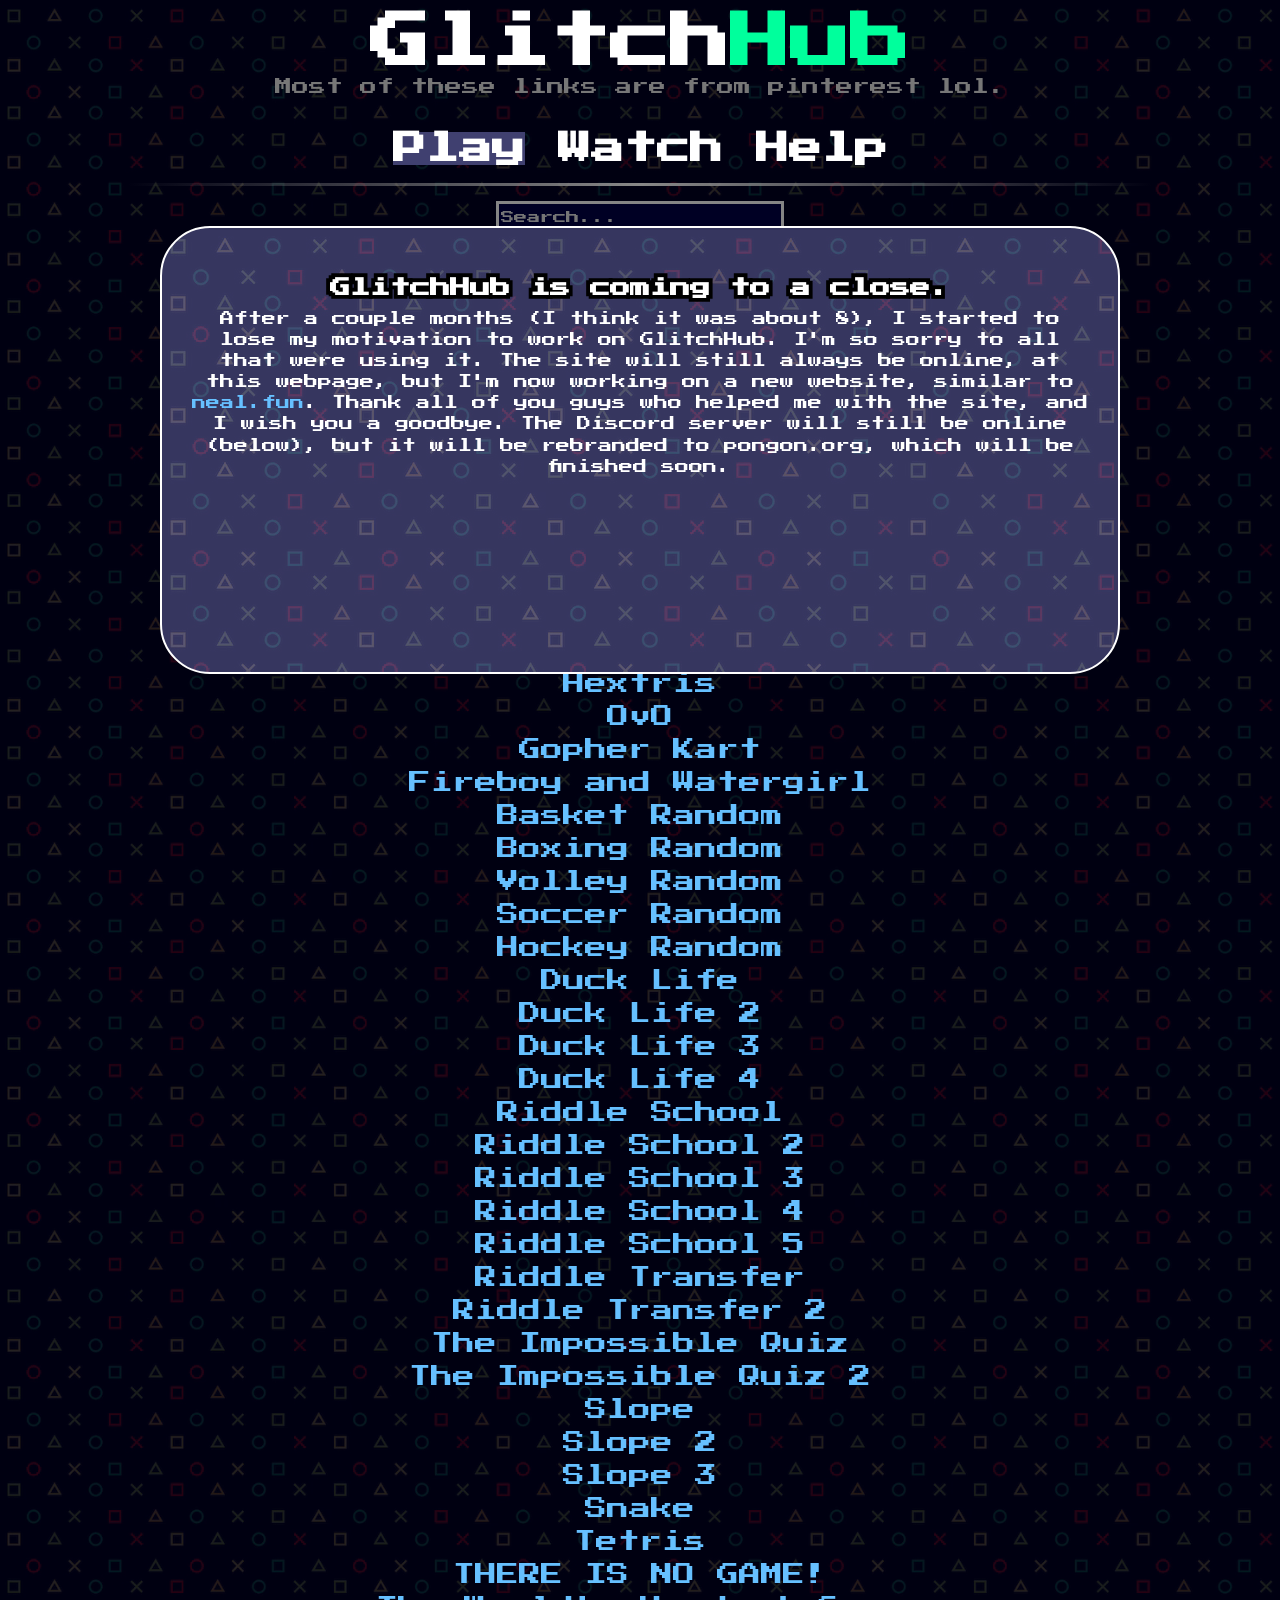
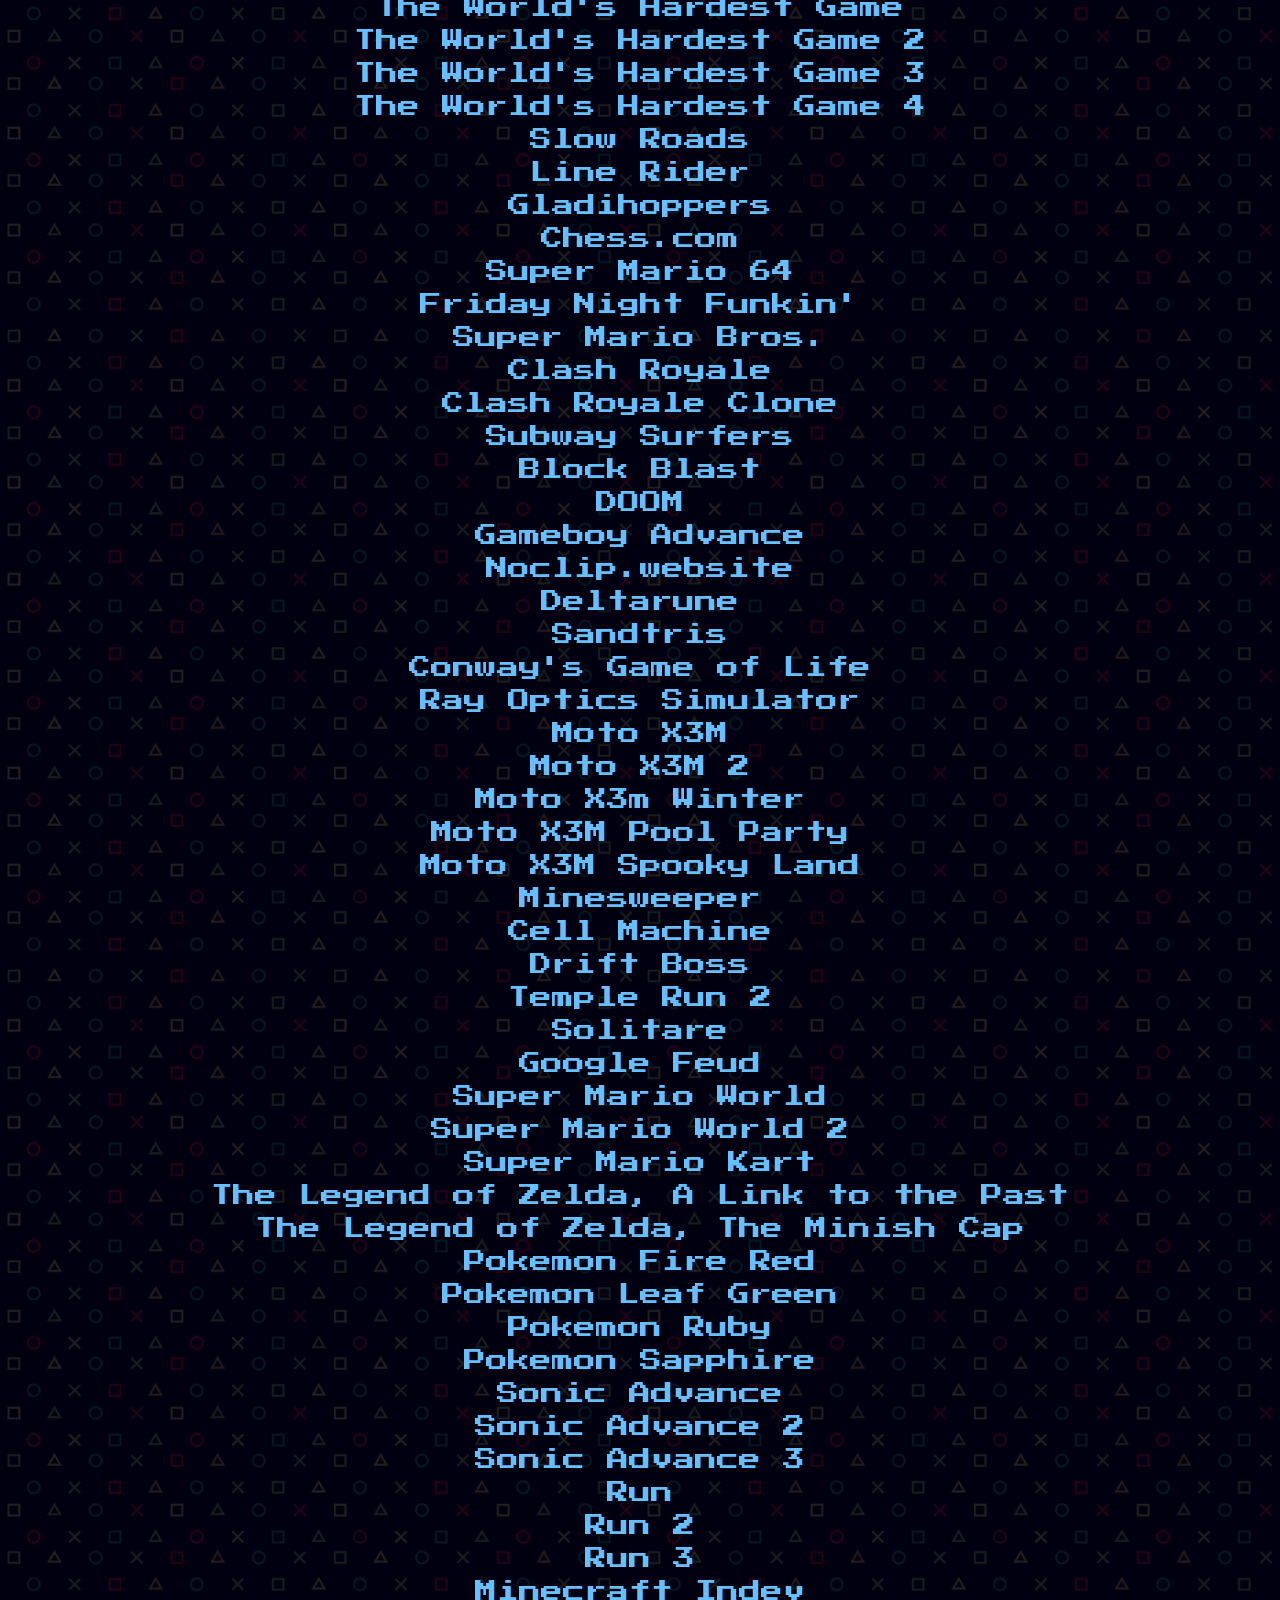
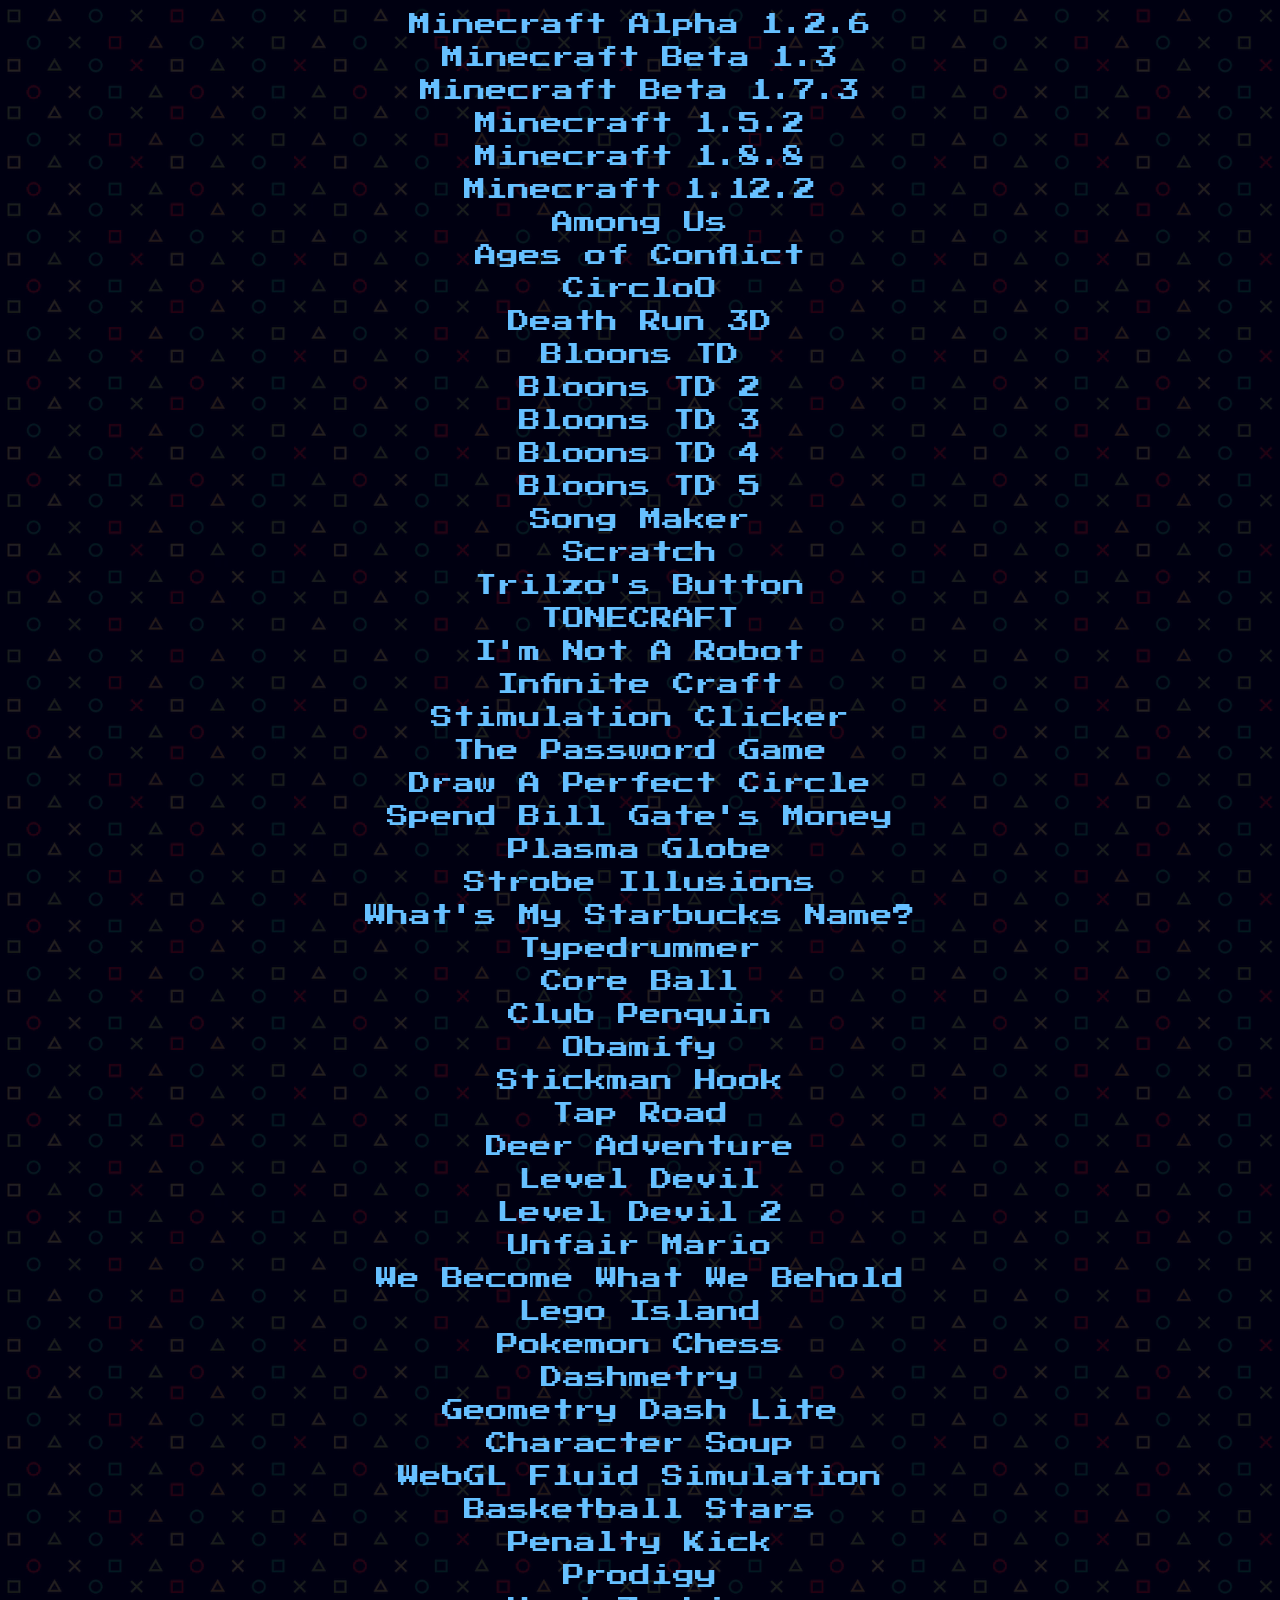
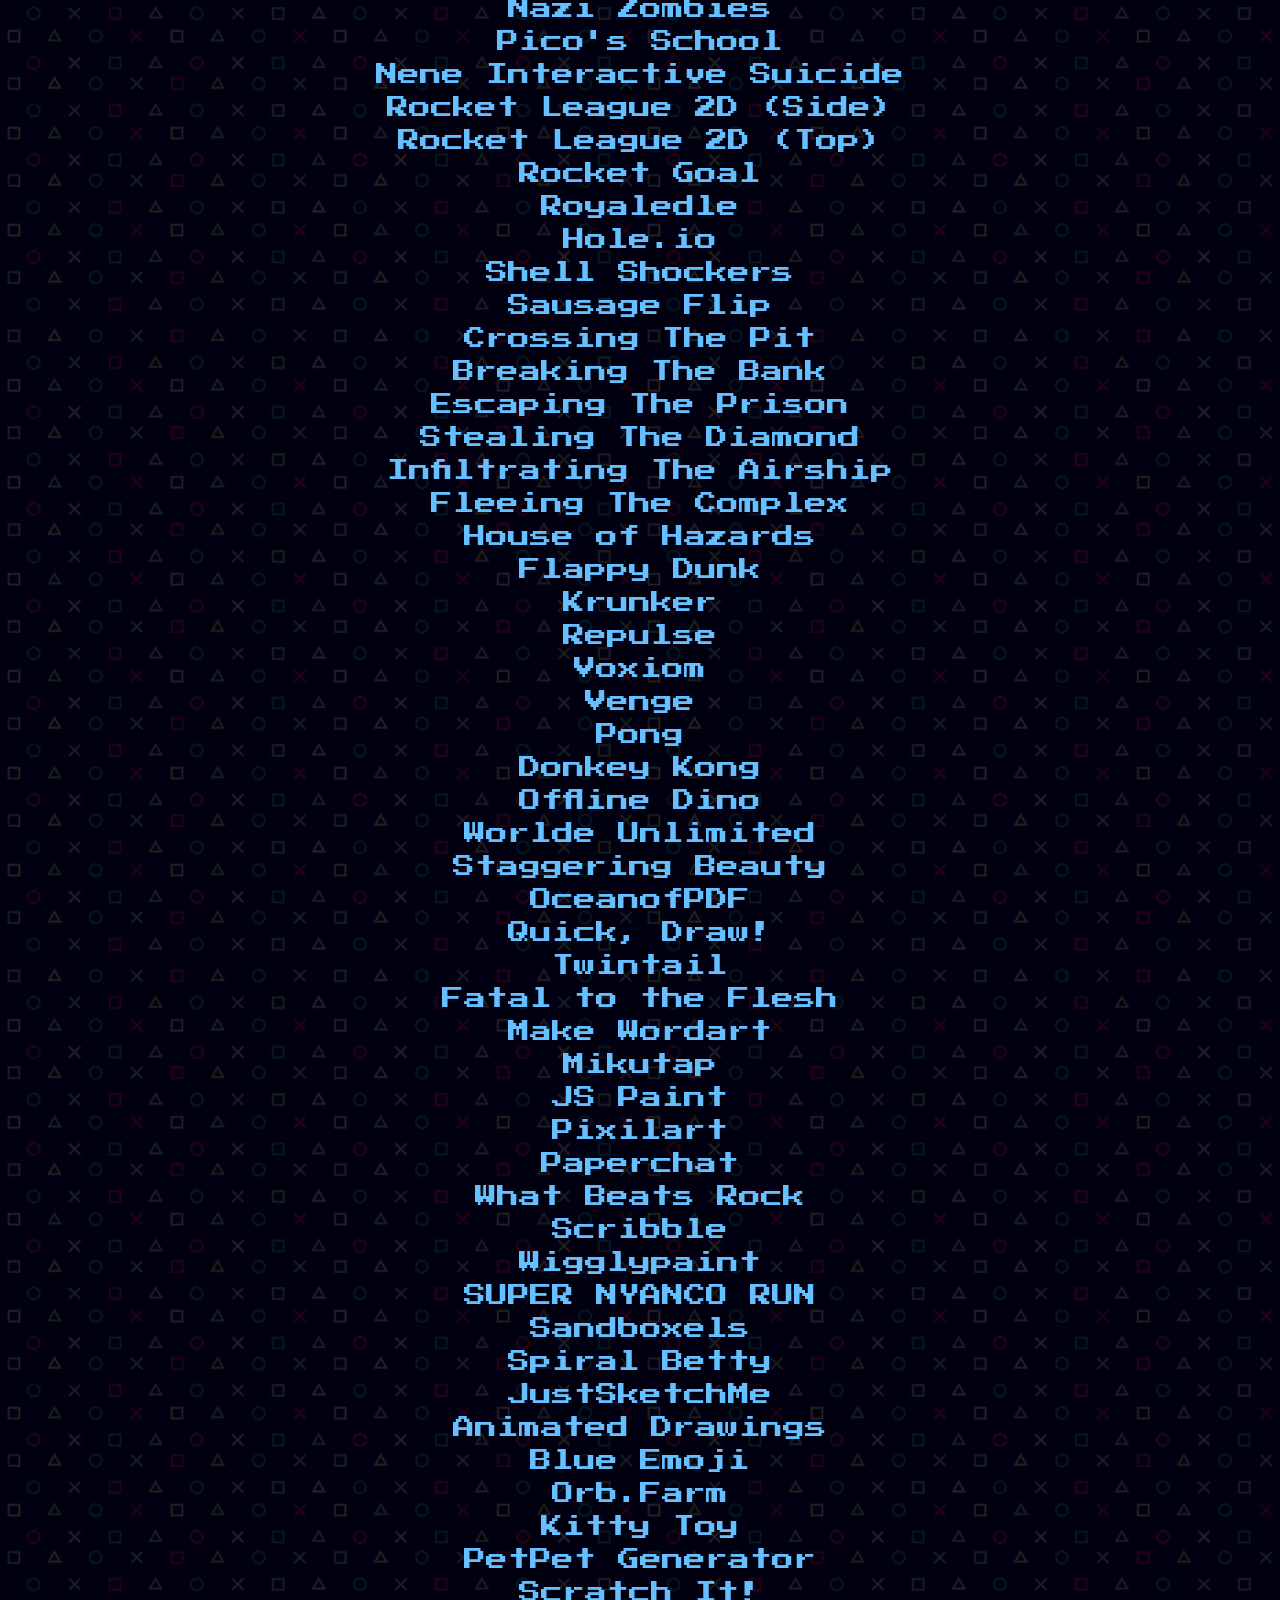
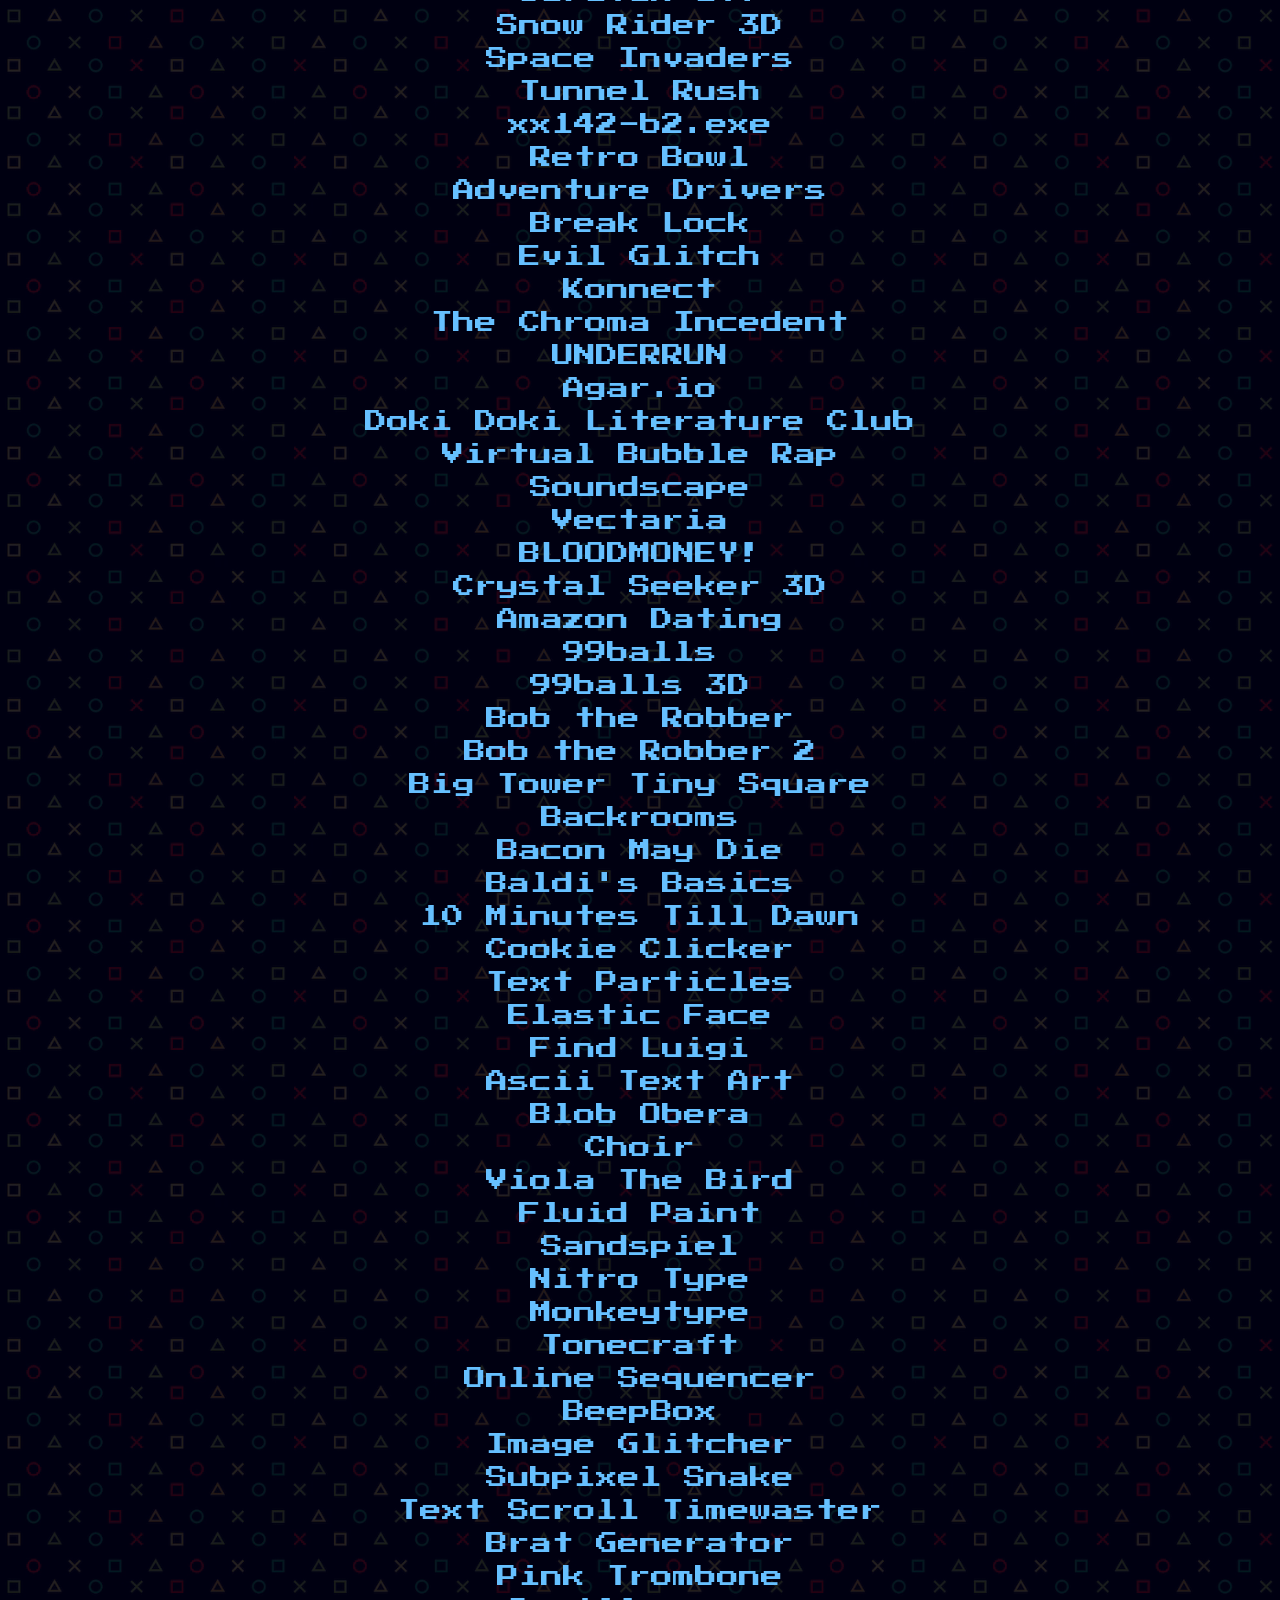
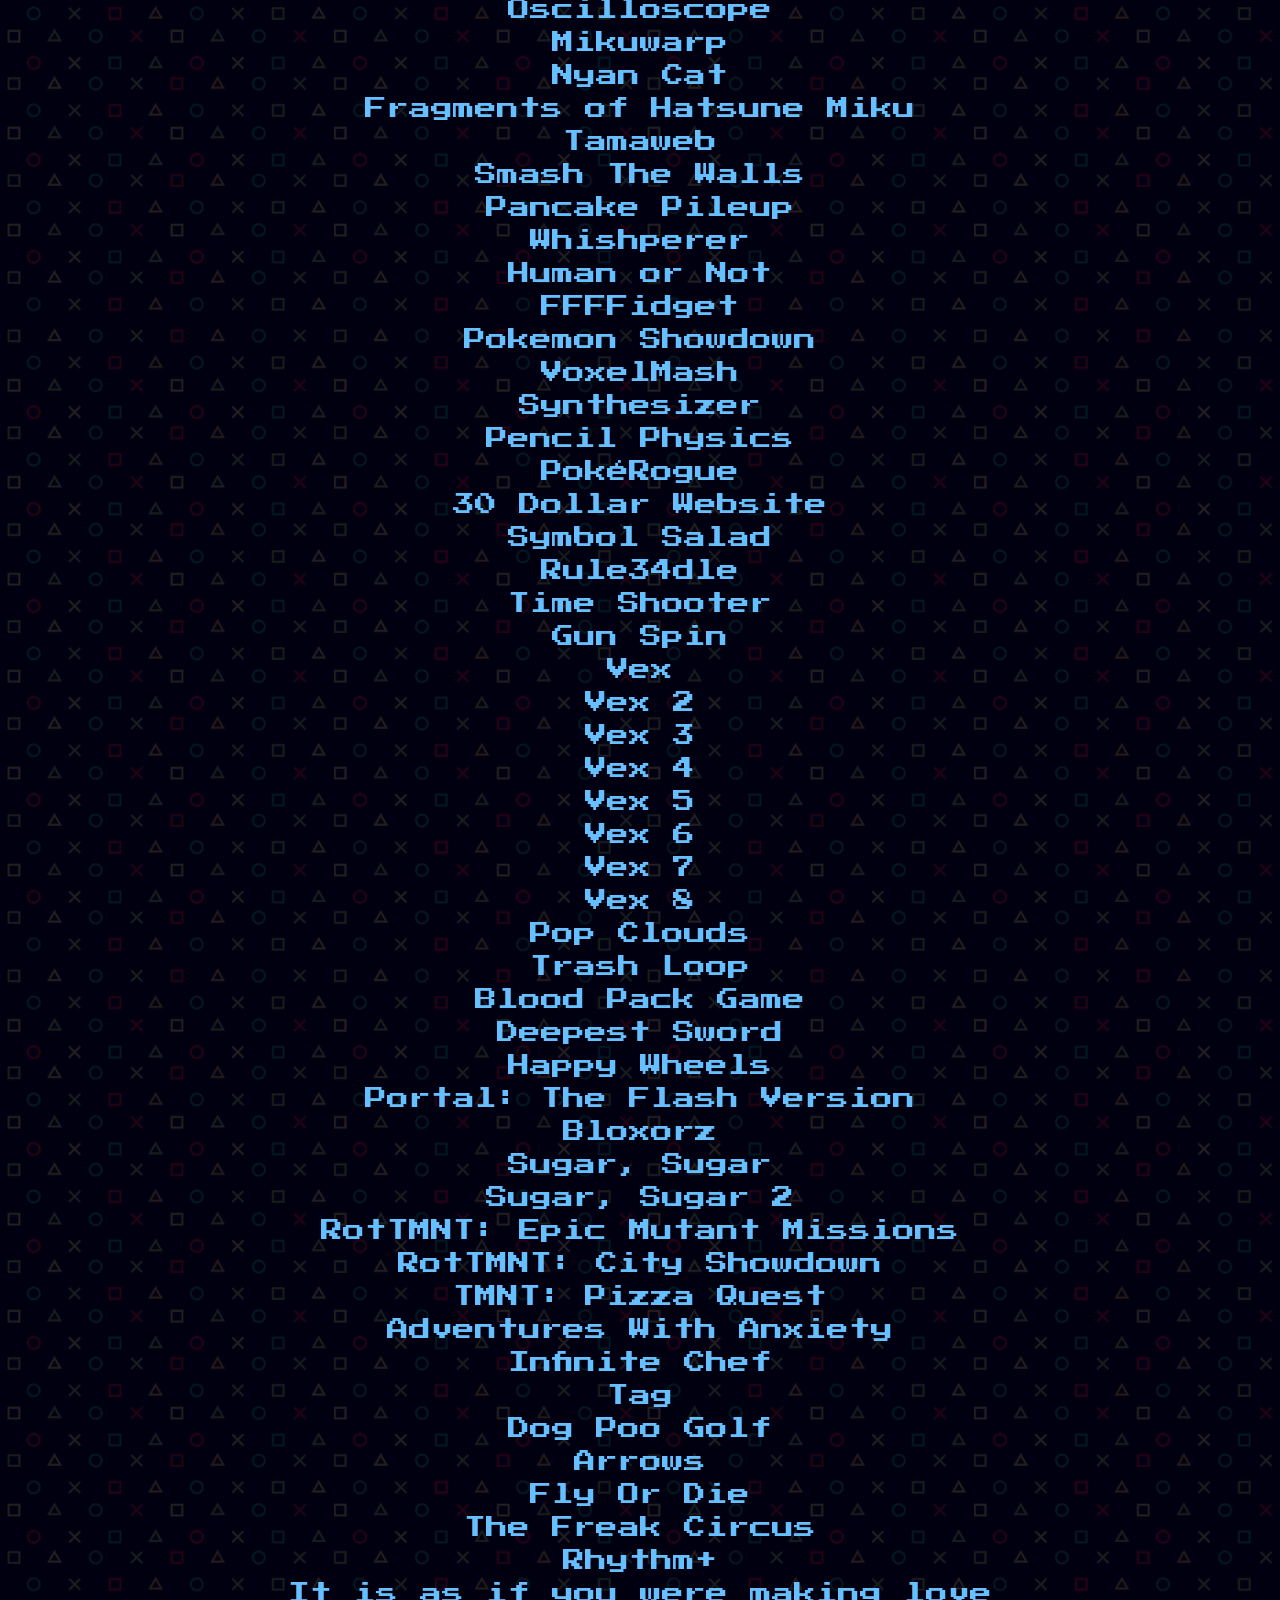
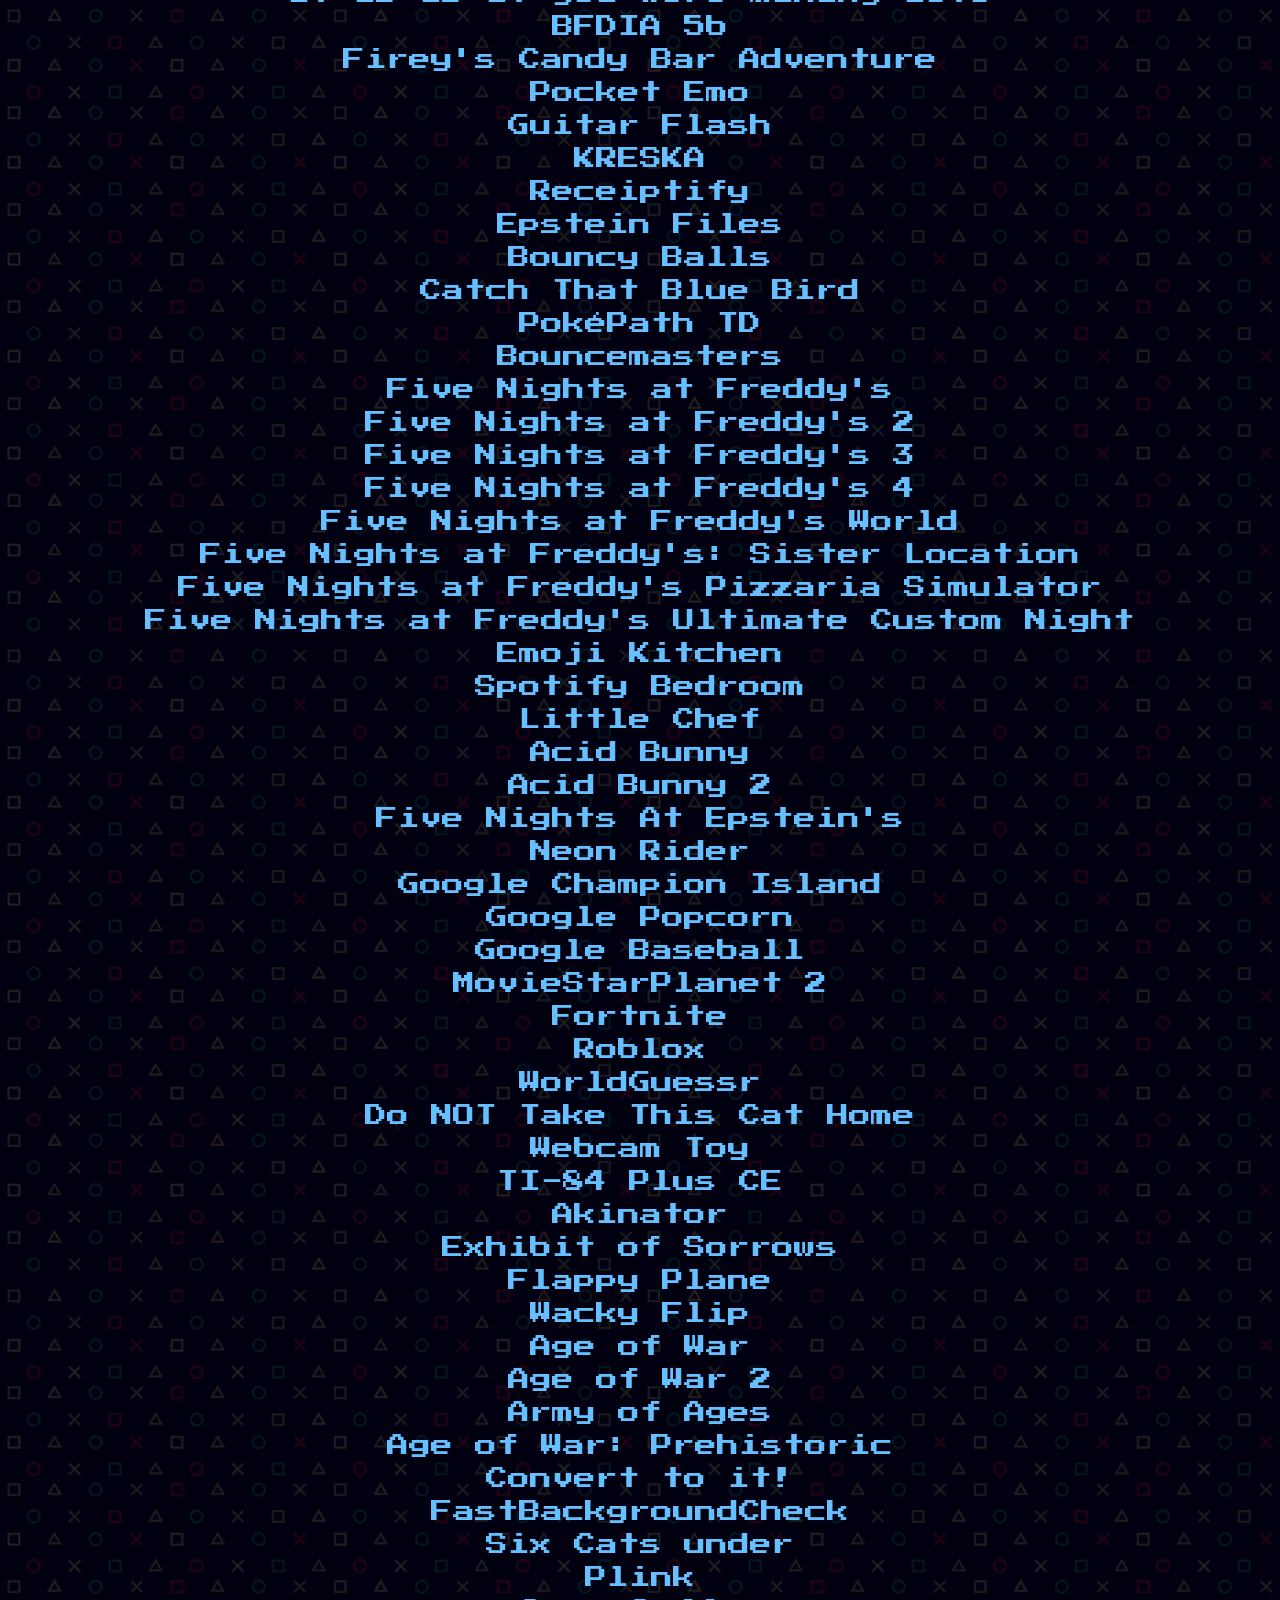
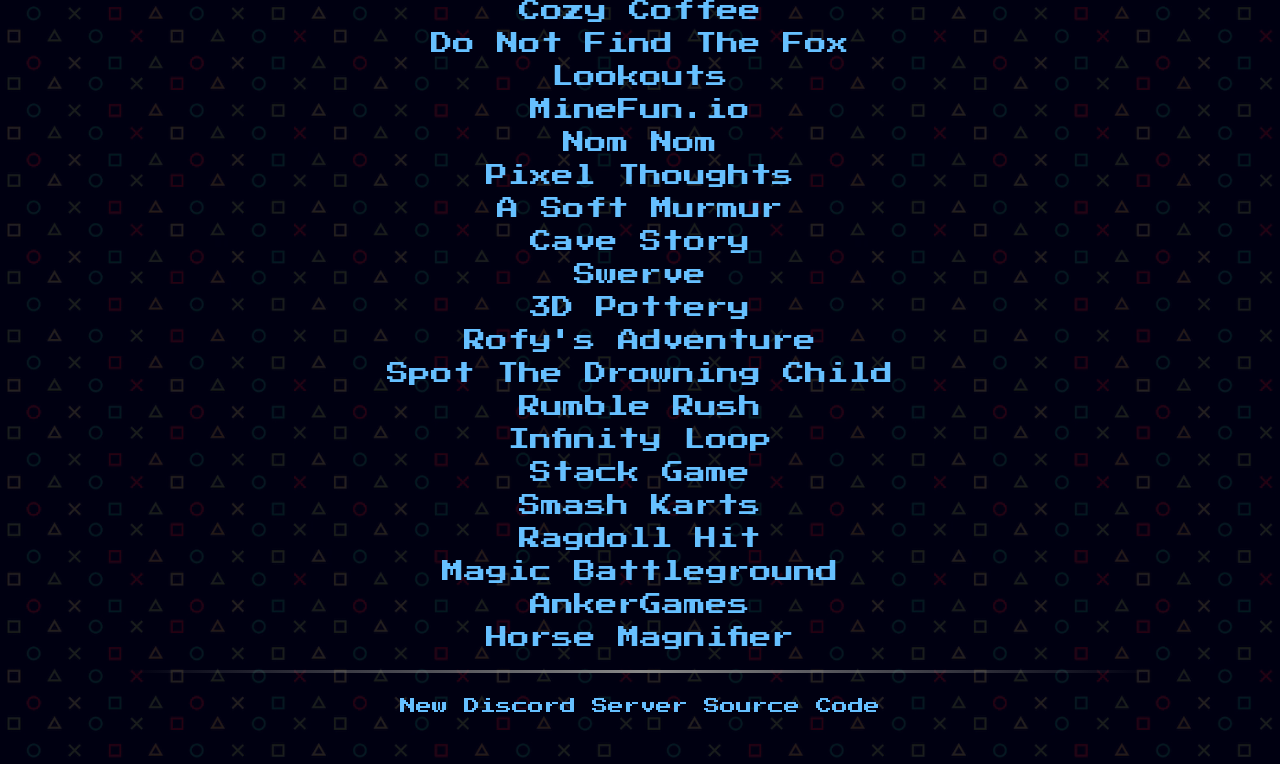
==== commit ec7ce5c2: "Revise popup content for GlitchHub closure announcement Updated the popup message to announce the cl" ====
--- a/index.html
+++ b/index.html
@@ -150,21 +150,19 @@
 		<div id="popupMain" style="position: fixed; width: 100vw; height: 100vh; display: none; justify-content: center; align-items: center; display: none; z-index: 5001;">
 			<div style="width: 75vw; height: 35vw; background-color: rgba(64, 64, 112, 1); border-radius: 50px; z-index: 60; background-image: url(background.png); text-align: center; border: 2px solid white; padding: 30px; box-sizing: border-box; overflow: auto;">
 				<div style="font-size: 1.6cqi; position: relative; display: inline-block;">
-					<p style="-webkit-text-stroke: 0.6cqi black;"><strong>We now have a Discord Server!</strong></p>
-					<p style="position: absolute; top: 0; left: 0;"><strong>We now have a <span style="color: #66c0ff">Discord Server!</span></strong></p>
+					<p style="-webkit-text-stroke: 0.6cqi black;"><strong>GlitchHub is coming to a close.</strong></p>
+					<p style="position: absolute; top: 0; left: 0;"><strong>GlitchHub is coming to a close.</strong></p>
 				</div>
 				<br>
 				<p style="line-height: 1.5; margin-top: -10px; font-size: 1.1cqi;">
-					Now that Glitch<span style="color: #00ff9c">Hub</span> has been
-					gaining some popularity,  I decided that there is no better way to get
-					everyone together than a <span style="color: #66c0ff;"><strong>Discord Server</strong></span>!
+					After a couple months (I think it was about 8), I started to lose my motivation to work on GlitchHub. I'm so sorry to all that were using it. The site will still always be online, at this webpage, but I'm now working on a  new website, similar to <a href="https://neal.fun">neal.fun</a>. Thank all of you guys who helped me with the site, and  I wish you a goodbye. The Discord server will still be online (below), but it will be rebranded to pongon.org, which will be finished soon.
 				</p>
 				
 				<iframe title="discord" src="https://discord.com/widget?id=1480007993700647088&theme=dark" sandbox="allow-popups allow-popups-to-escape-sandbox allow-same-origin allow-scripts" style="width: 70%; height: 50%; border: none;"></iframe>
 				<br>
 				
 				<!-- close button -->
-				<button name="popupClose" id="popupClose" style="width: 20%; height: 10%; font-family: 'Press Start 2P'; background-color: #404070; color: #ffffff; margin-top: 20px; font-size: 1cqi;">Close</button>
+				<button name="popupClose" id="popupClose" style="cursor: pointer; width: 20%; height: 10%; font-family: 'Press Start 2P'; background-color: #404070; color: #ffffff; margin-top: 20px; font-size: 1cqi;">Close</button>
 			</div>
 		</div>
 		<!-- popup code -->
@@ -184,12 +182,7 @@
 			const used = getCookie("discordPopup") || "false";
 			
 			console.log(used);
-			/*
-			if (used == "false") {
-				popup.style.display = "flex";
-			}
-			*/
-			popup.remove();
+			popup.style.display = "flex";
 			
 			closeButton.addEventListener("click", function() {
 				popup.remove();
@@ -258,7 +251,7 @@
 								<button id="watchForm" name="watchForm" style="font-family: 'Press Start 2P'; background-color: #404070; color: #ffffff; width: 10vw; height: 30px; font-size: 0.7cqi;">Add to Watch</button>
 							</div>
                             
-                            <p>Currently, Glitch<span style="color: #00ff9c;">Hub</span> is being worked on, so recommending stuff will not be available. Join the <a href="https://discord.gg/eqmpS8MMbJ">Discord Server</a> to add your recommendations early, and view updates on the future of Glitch<span style="color: #00ff9c;">Hub</span>. <br> - Poly</p>
+                            <p style="padding: 1rem 0rem 1rem 0;">Currently, Glitch<span style="color: #00ff9c;">Hub</span> is comming to a close, with no further updates ahead. Because of this, recommendations will not be accepted. Join the discord server at the bottom of the page if you need more information. <br> - Poly</p>
 						</div>
 					</div>
 					
@@ -266,7 +259,7 @@
 						<div class="clean-line"></div>
 						<!-- pages -->
 						<span>
-							<a href="https://discord.gg/eqmpS8MMbJ">Discord Server</a>
+							<a href="https://discord.gg/eqmpS8MMbJ">New Discord Server</a>
 							<a href="https://github.com/PongonPolygon/glitchhub">Source Code</a>
 							<!-- https://discord.gg/eqmpS8MMbJ -->
 						</span>
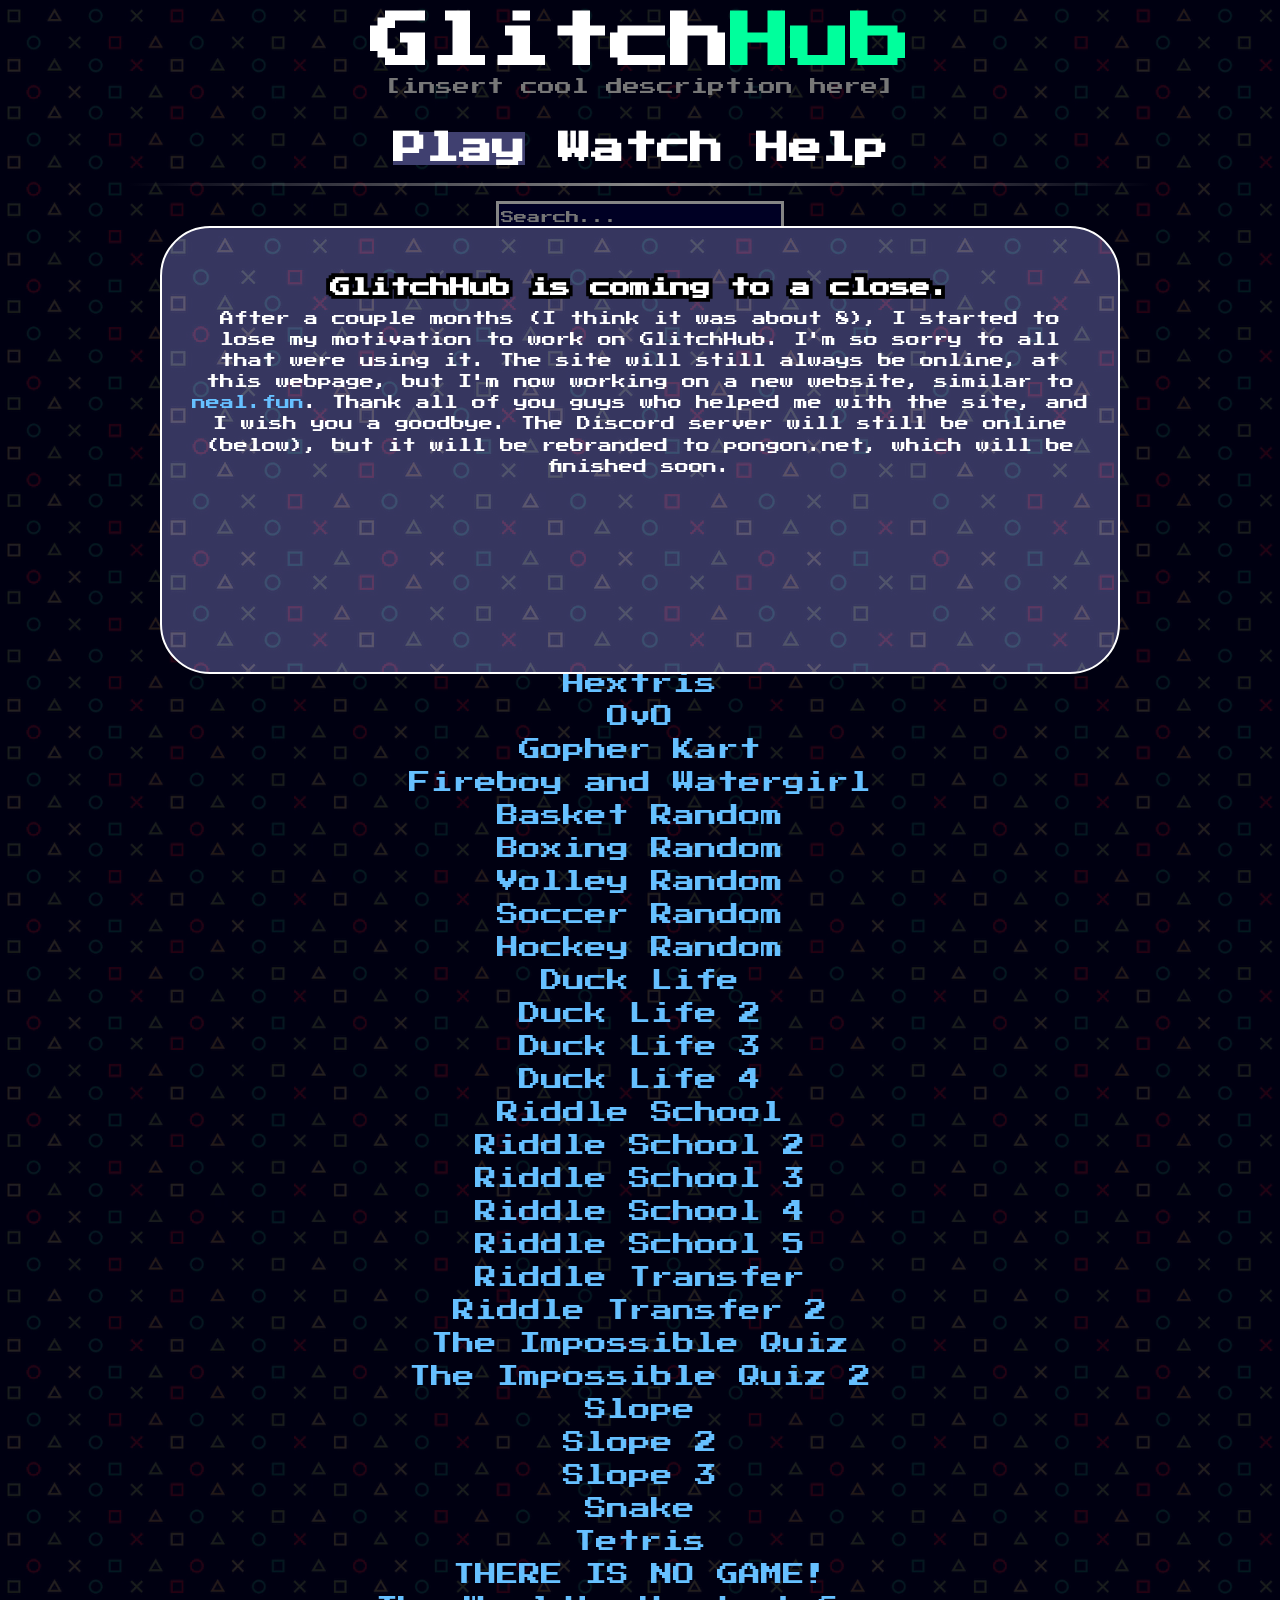
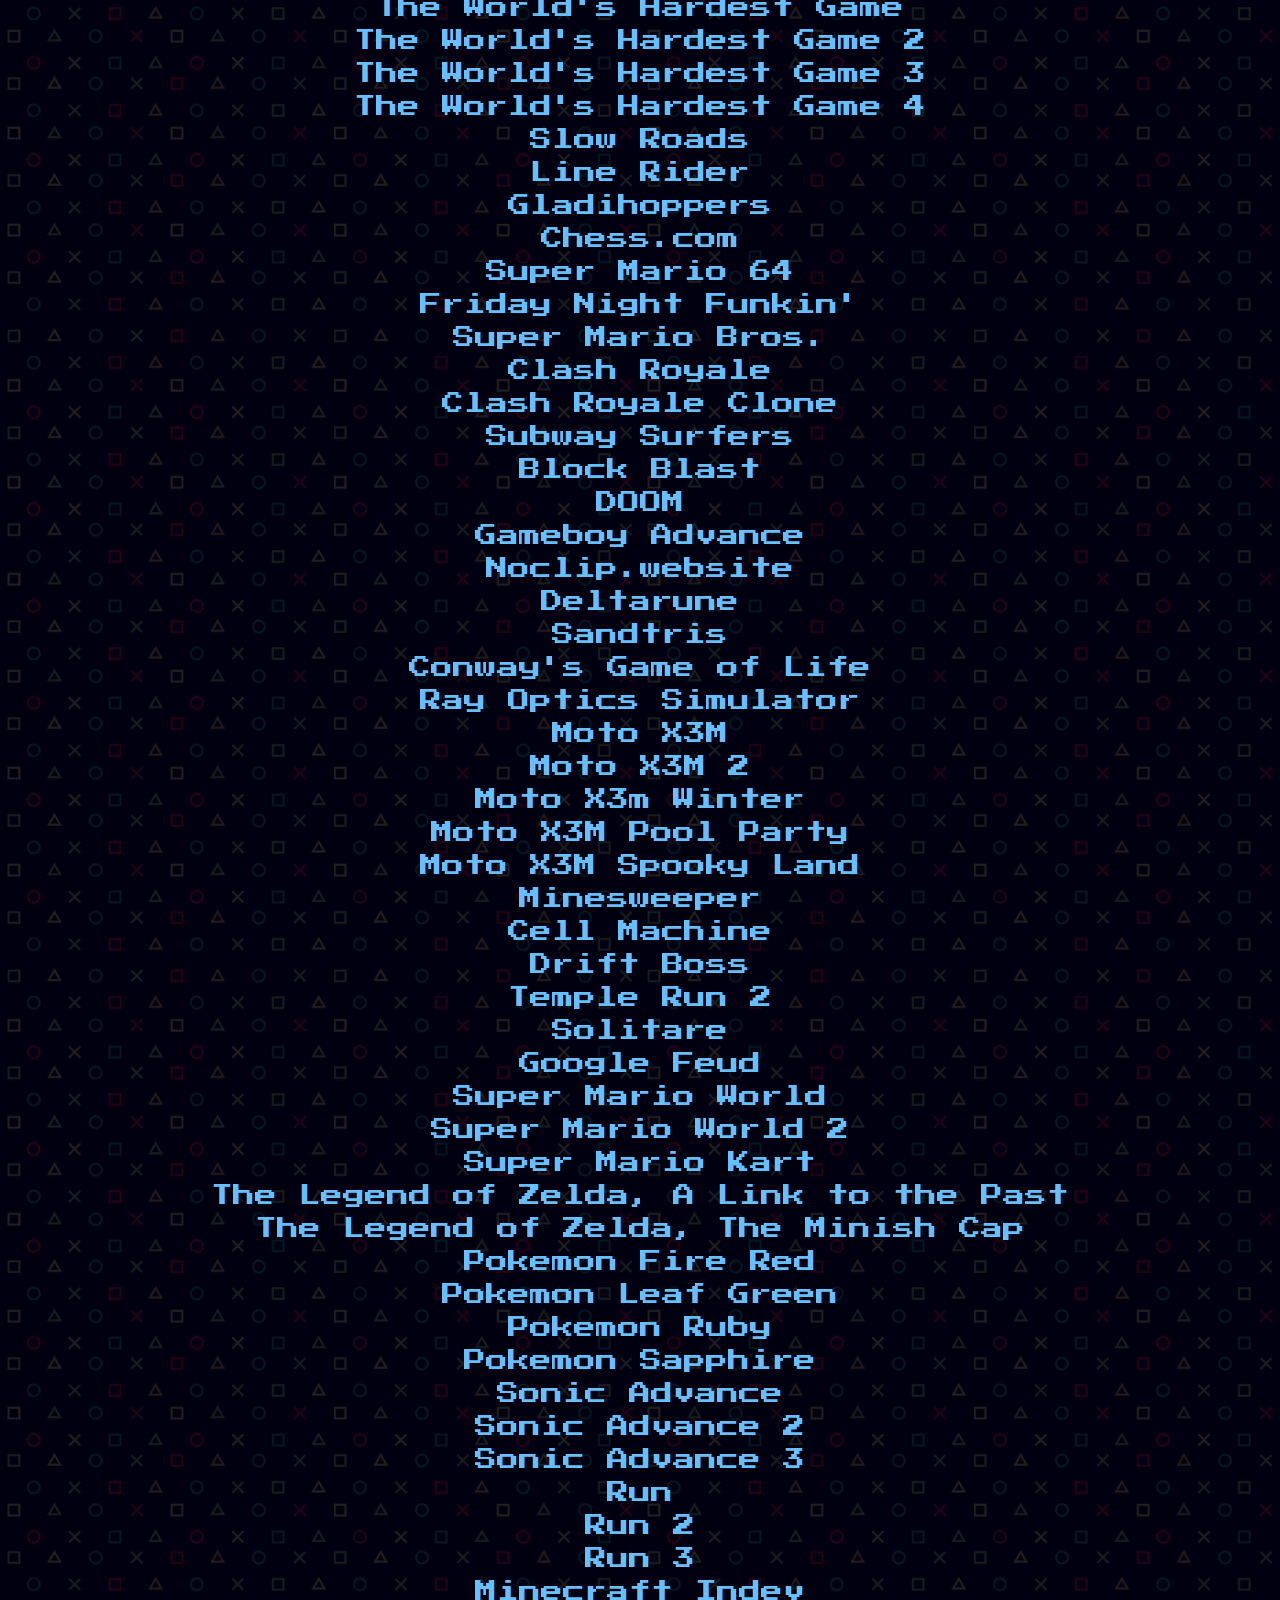
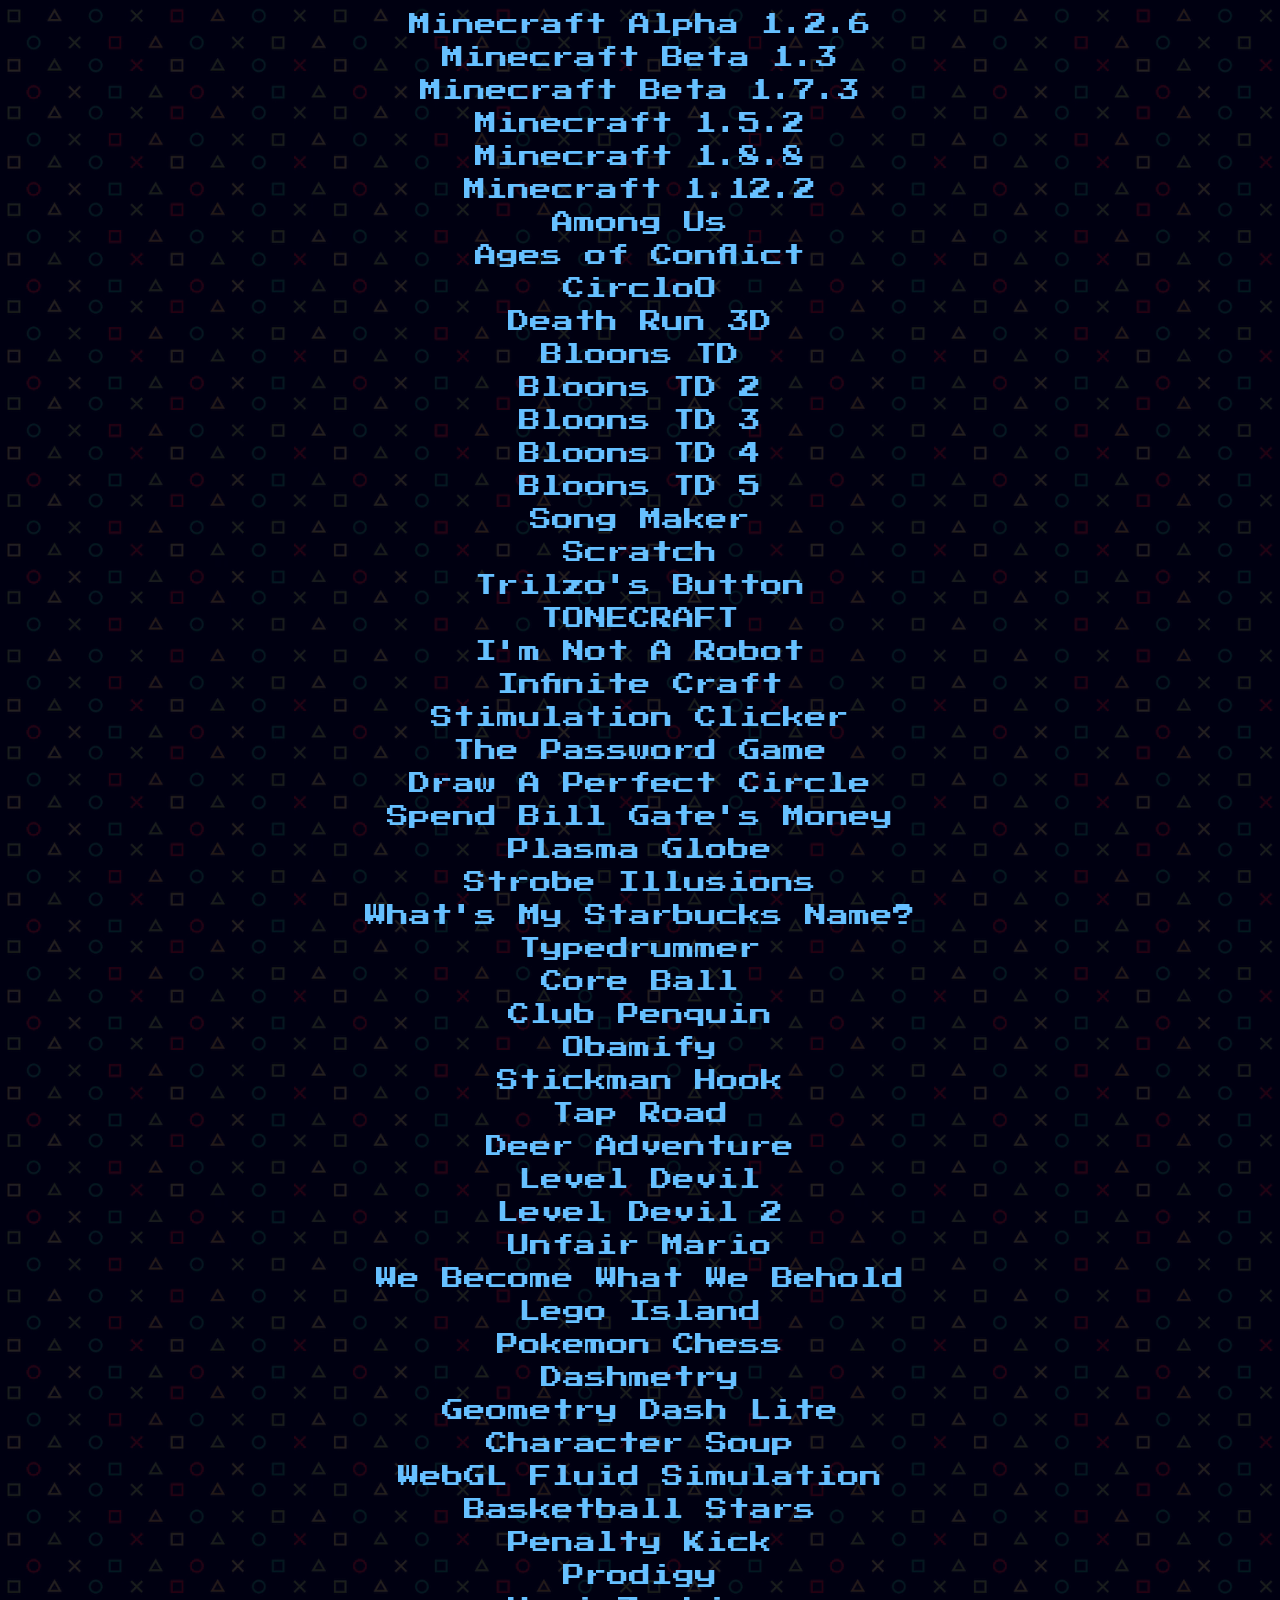
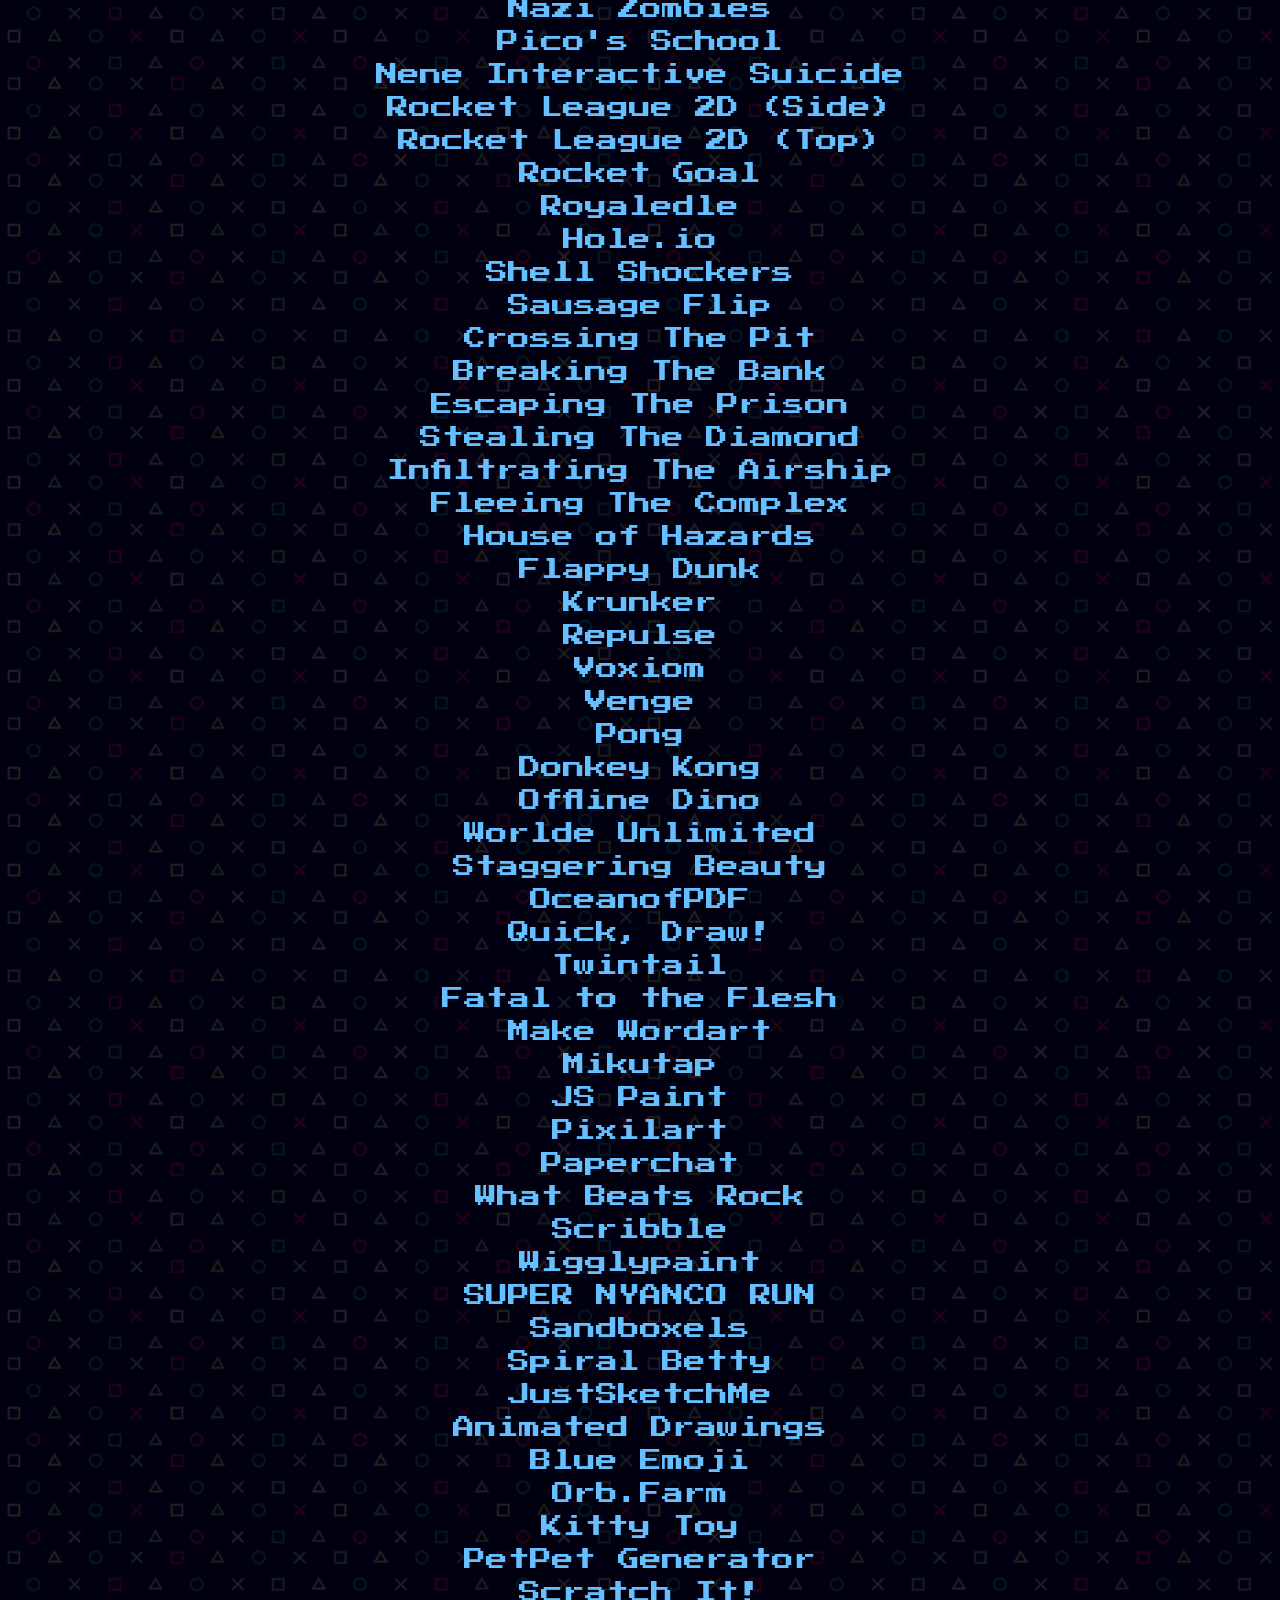
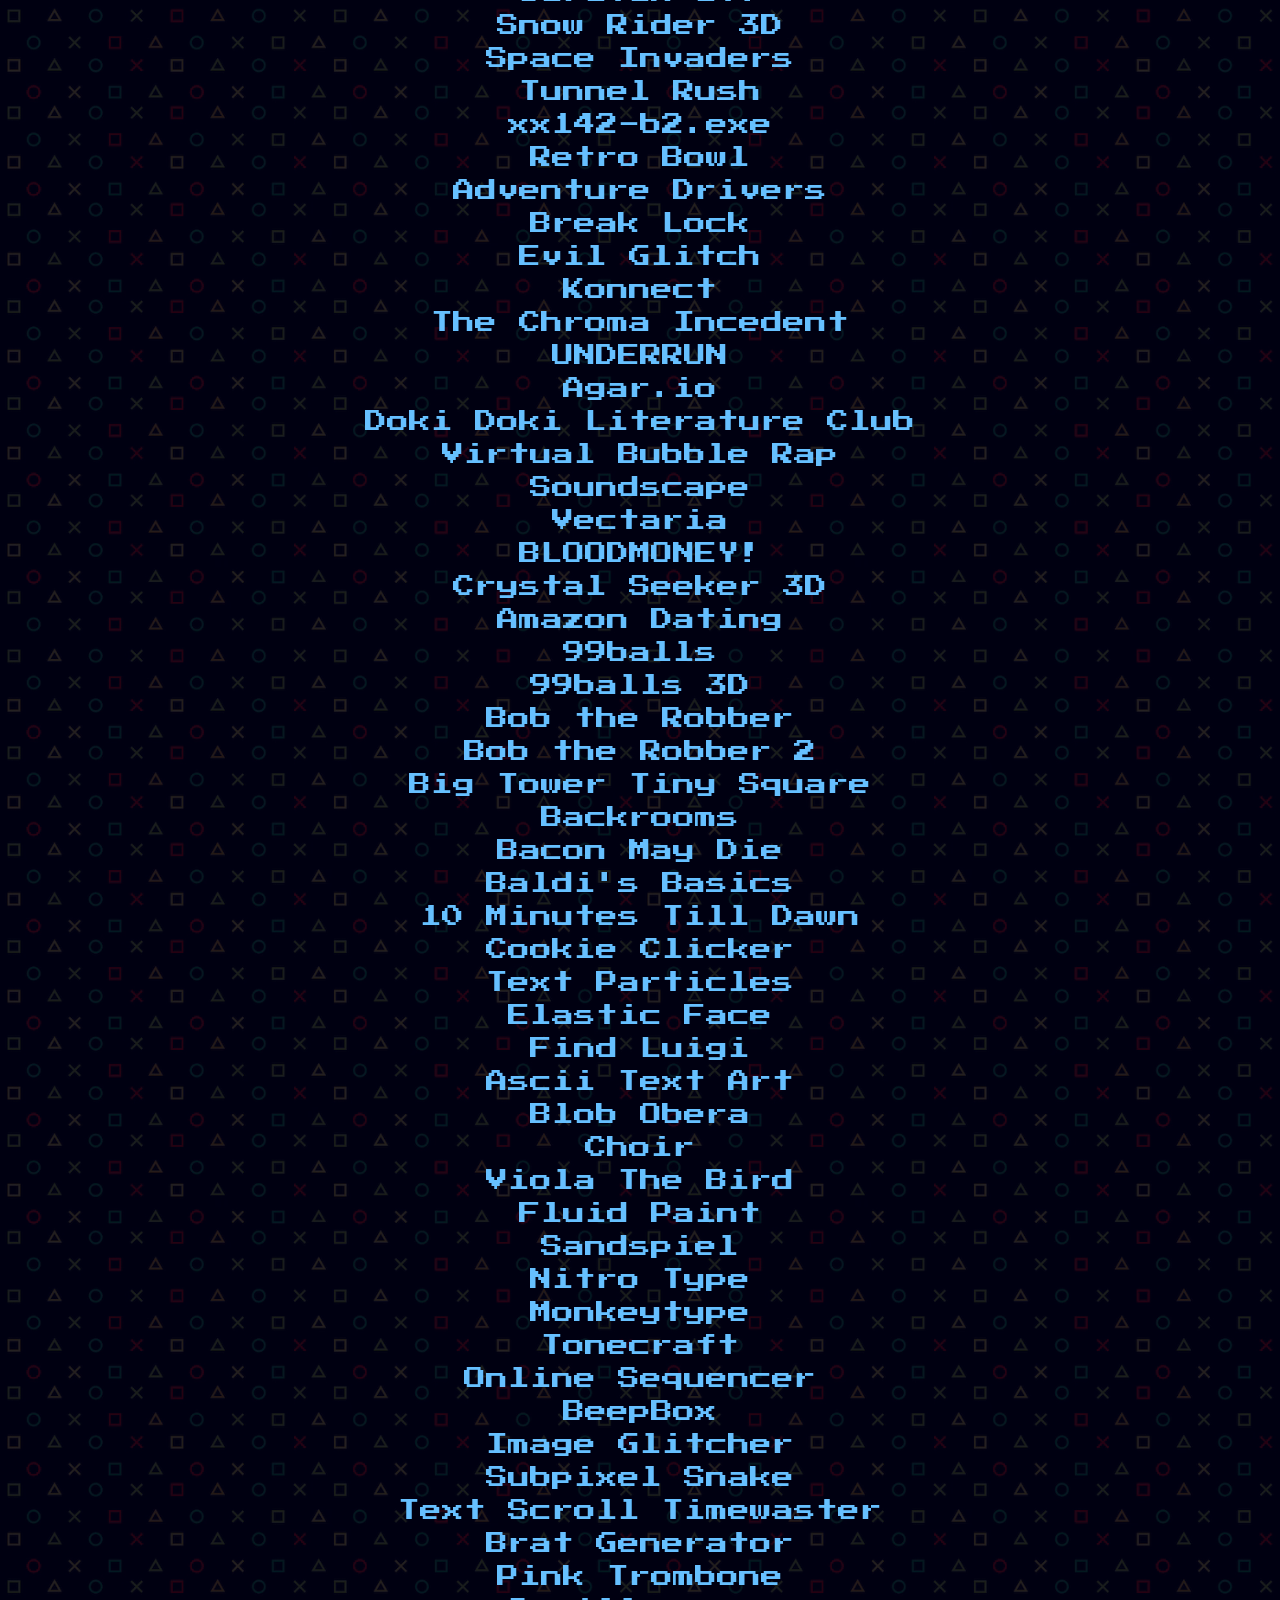
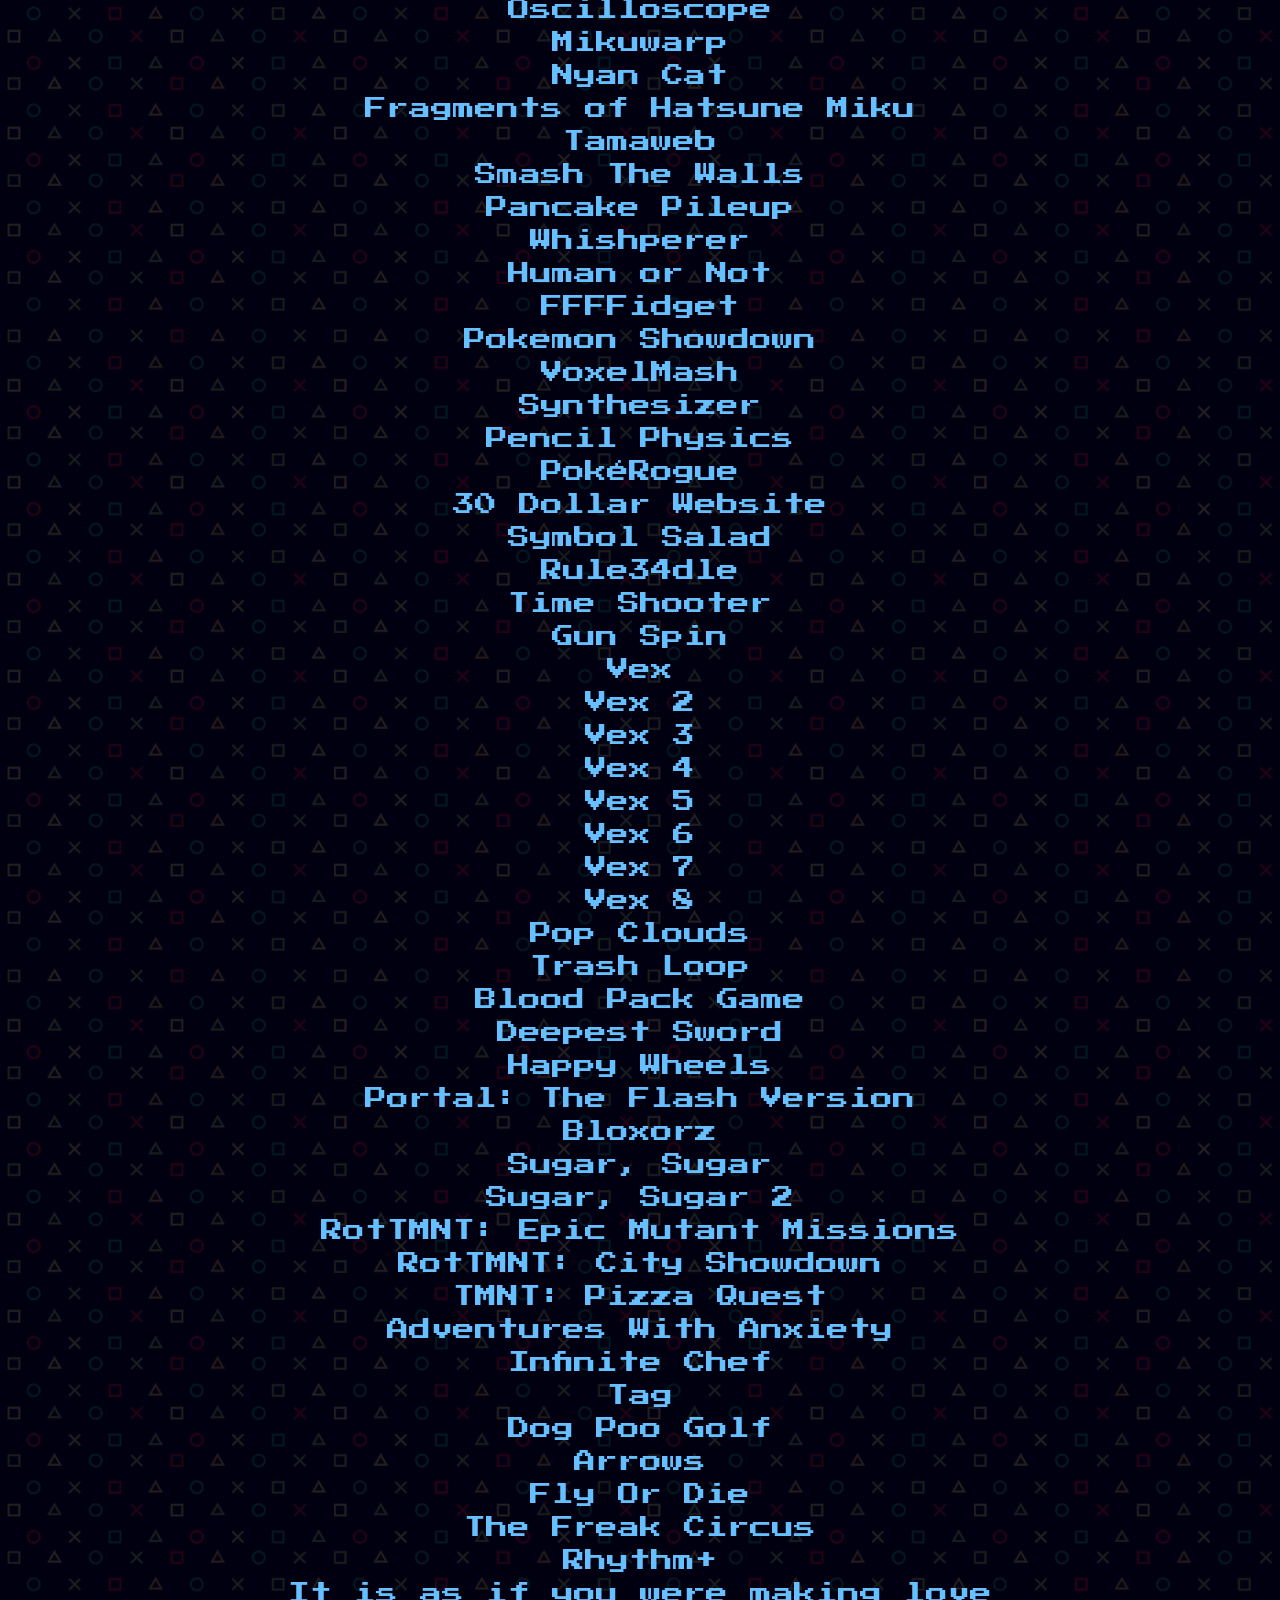
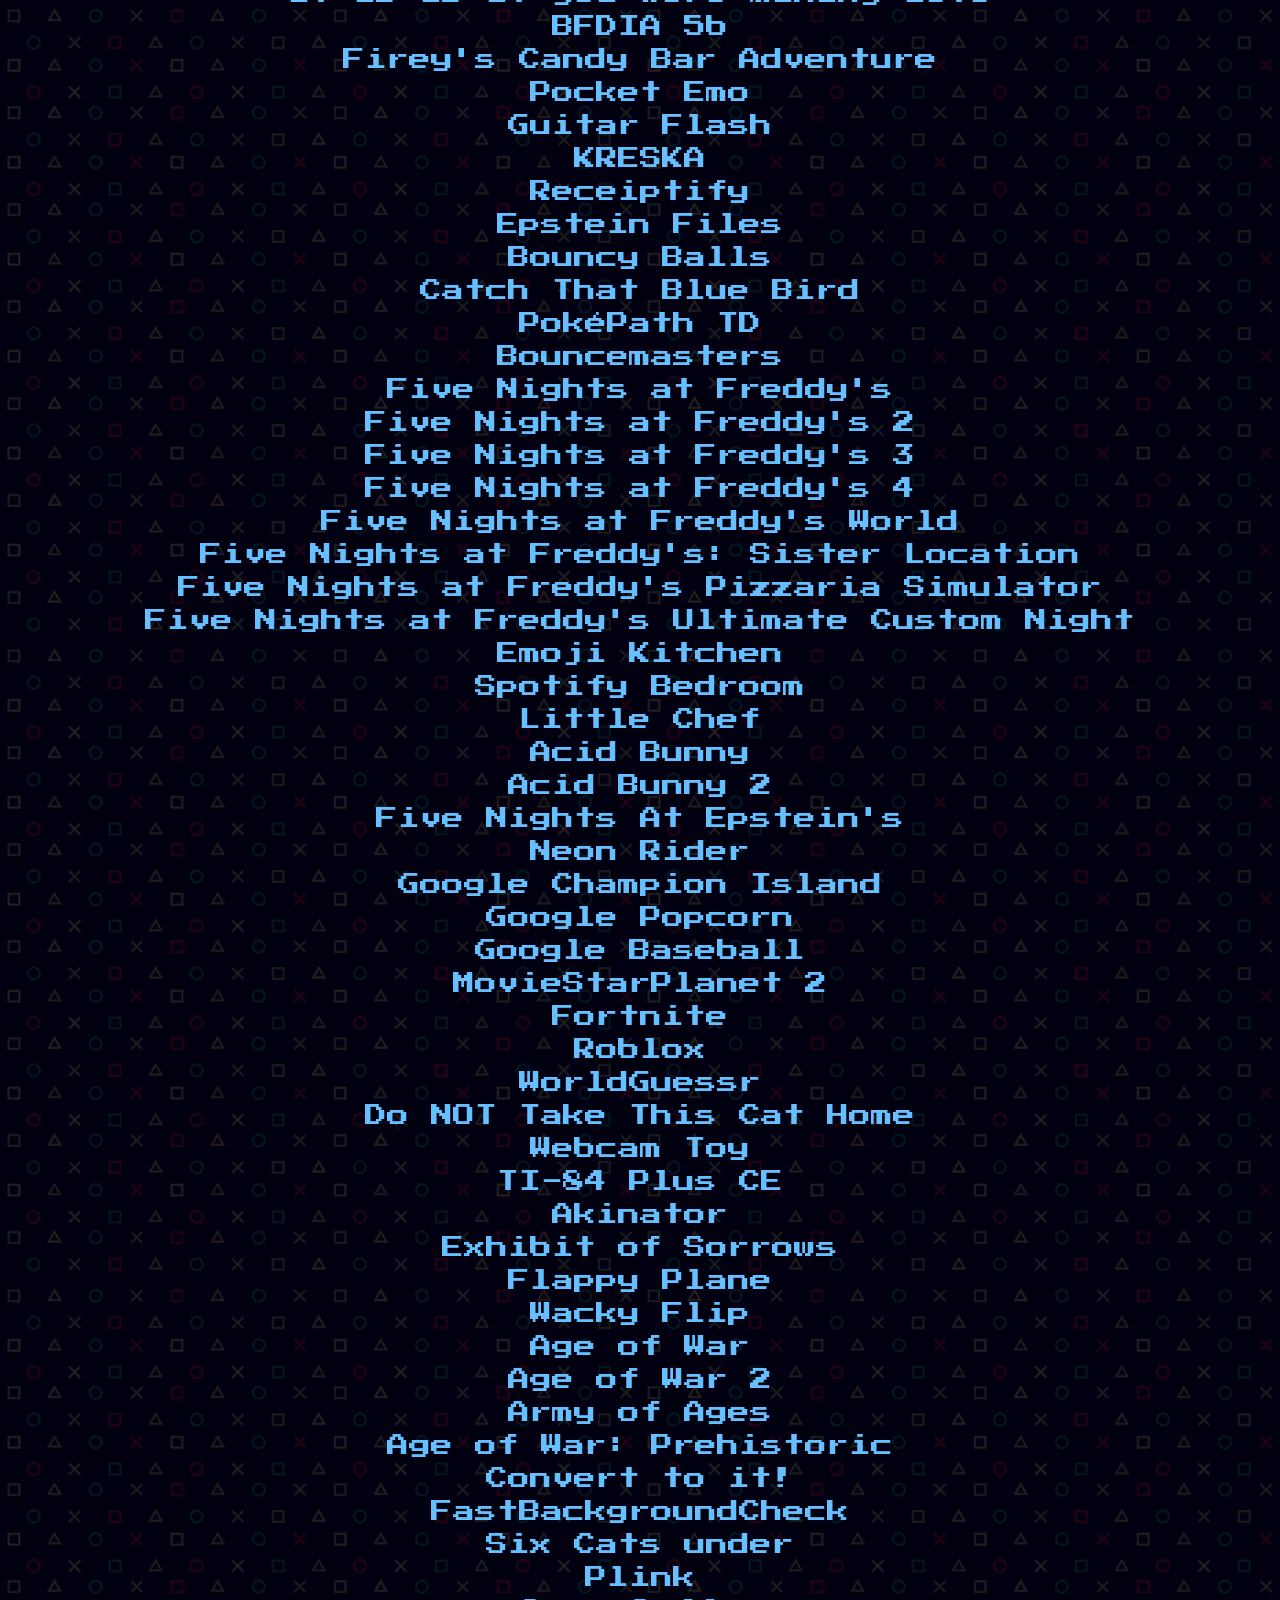
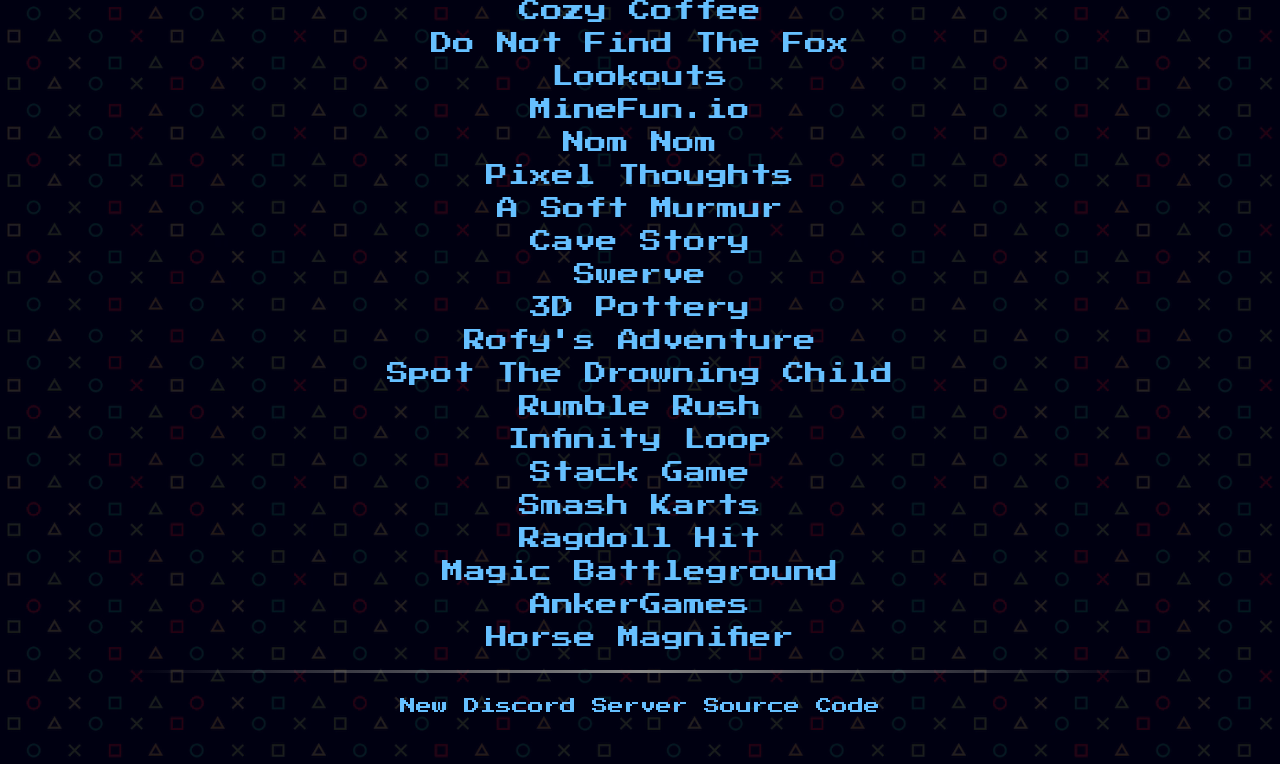
==== commit 849067f8: "Update rebranding details for Discord server" ====
--- a/index.html
+++ b/index.html
@@ -155,7 +155,7 @@
 				</div>
 				<br>
 				<p style="line-height: 1.5; margin-top: -10px; font-size: 1.1cqi;">
-					After a couple months (I think it was about 8), I started to lose my motivation to work on GlitchHub. I'm so sorry to all that were using it. The site will still always be online, at this webpage, but I'm now working on a  new website, similar to <a href="https://neal.fun">neal.fun</a>. Thank all of you guys who helped me with the site, and  I wish you a goodbye. The Discord server will still be online (below), but it will be rebranded to pongon.org, which will be finished soon.
+					After a couple months (I think it was about 8), I started to lose my motivation to work on GlitchHub. I'm so sorry to all that were using it. The site will still always be online, at this webpage, but I'm now working on a  new website, similar to <a href="https://neal.fun">neal.fun</a>. Thank all of you guys who helped me with the site, and  I wish you a goodbye. The Discord server will still be online (below), but it will be rebranded to pongon.net, which will be finished soon.
 				</p>
 				
 				<iframe title="discord" src="https://discord.com/widget?id=1480007993700647088&theme=dark" sandbox="allow-popups allow-popups-to-escape-sandbox allow-same-origin allow-scripts" style="width: 70%; height: 50%; border: none;"></iframe>
